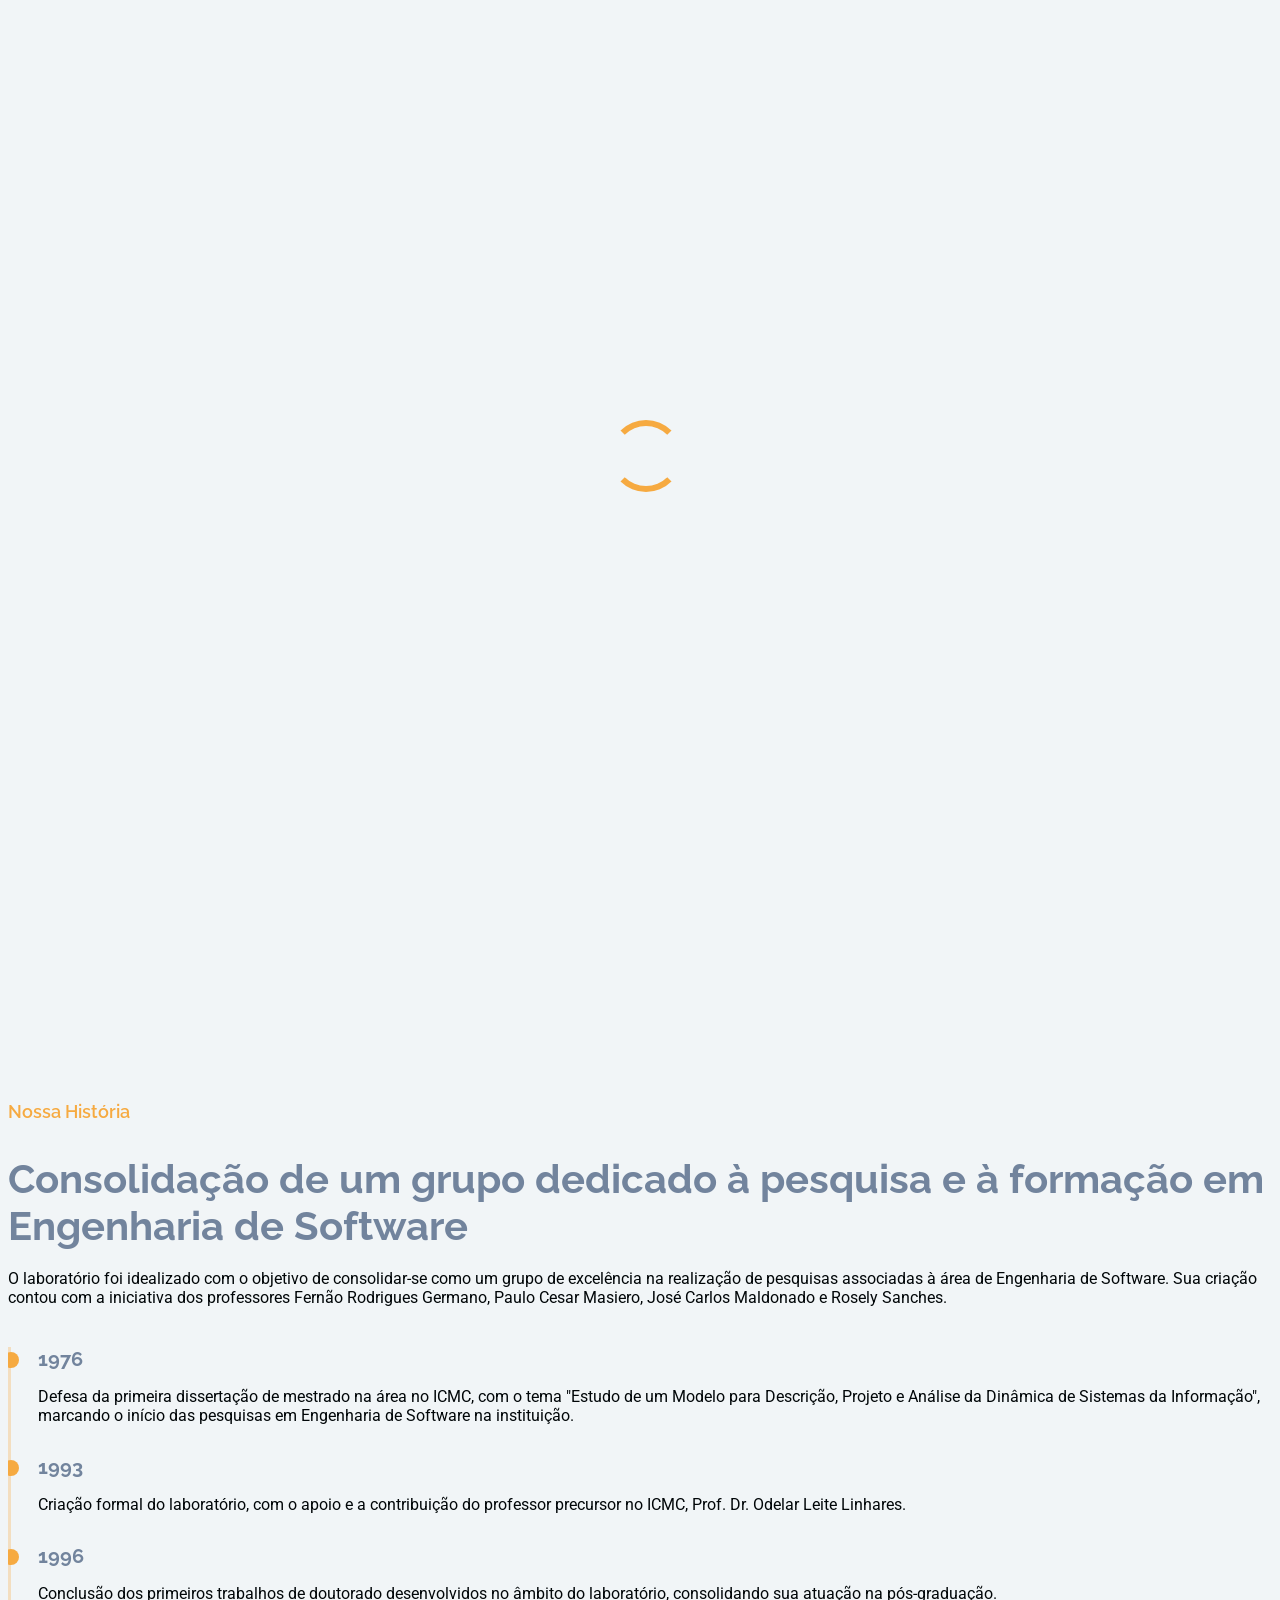
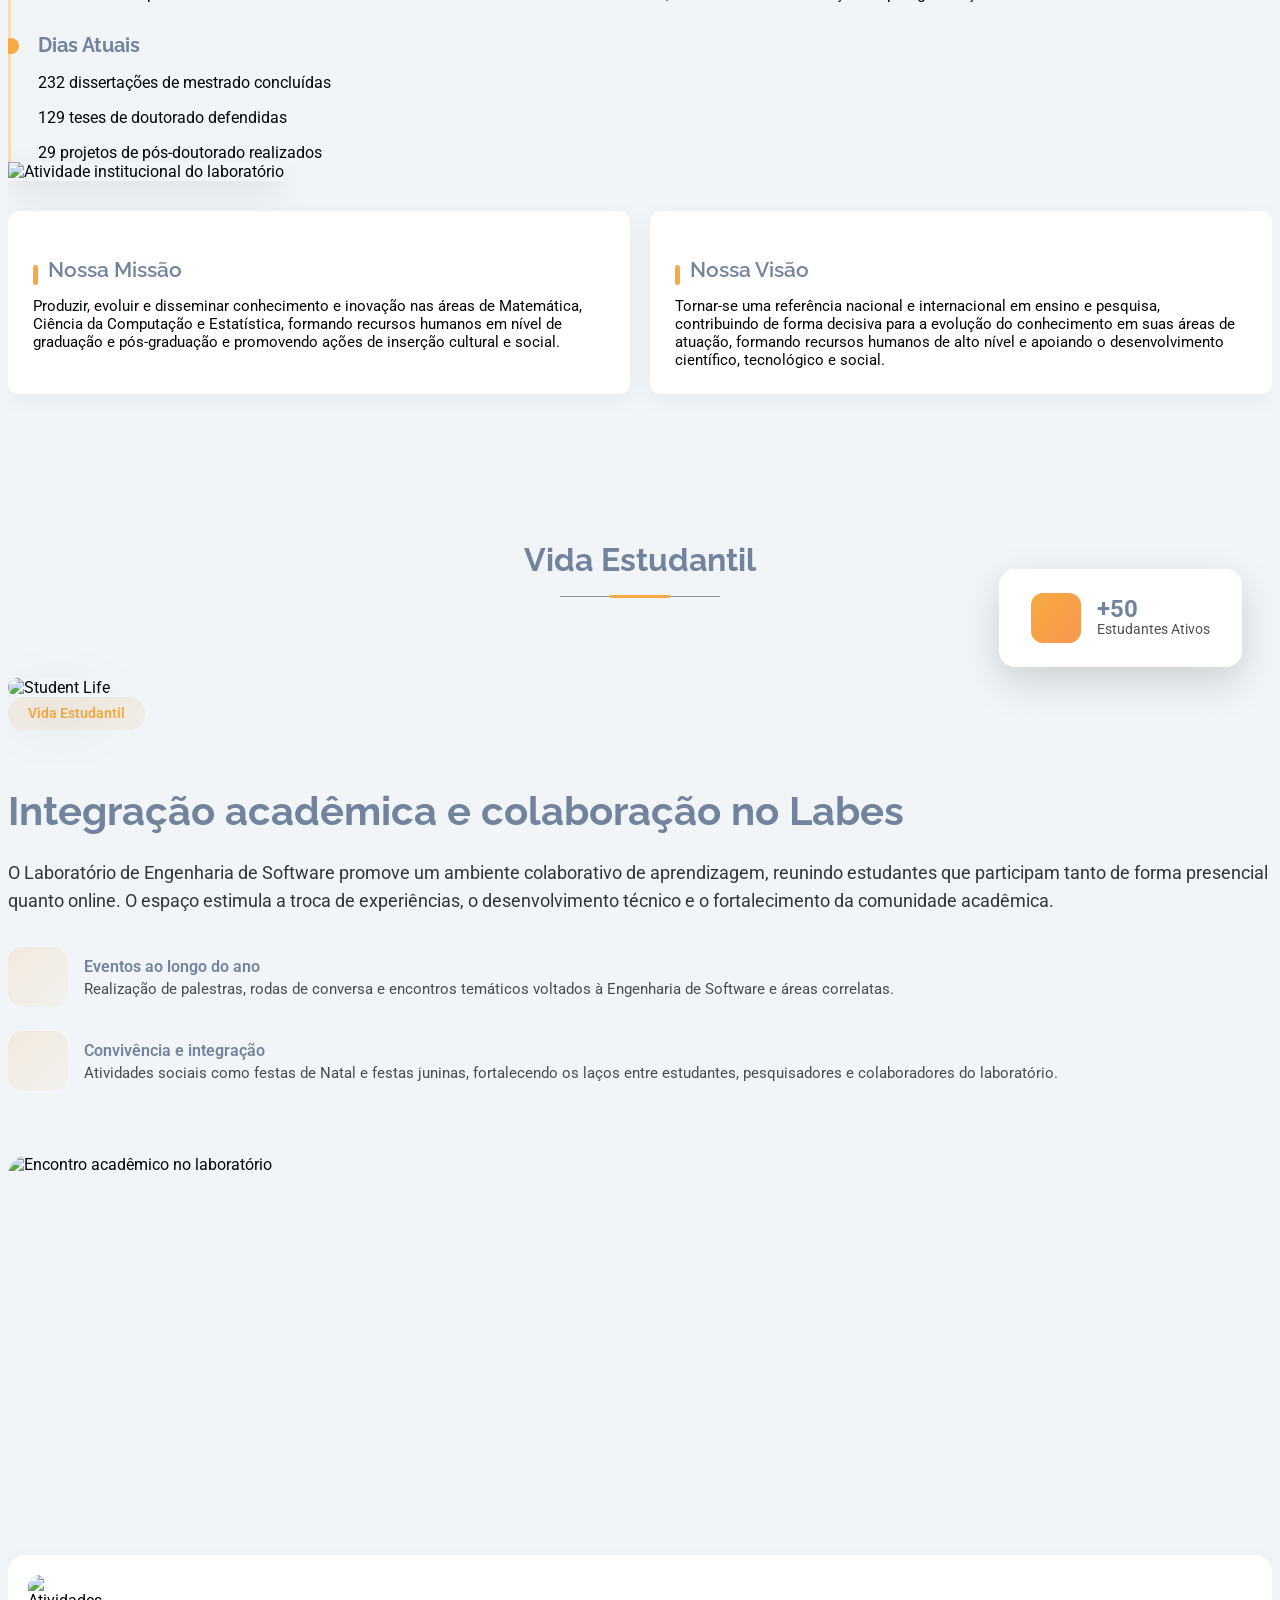
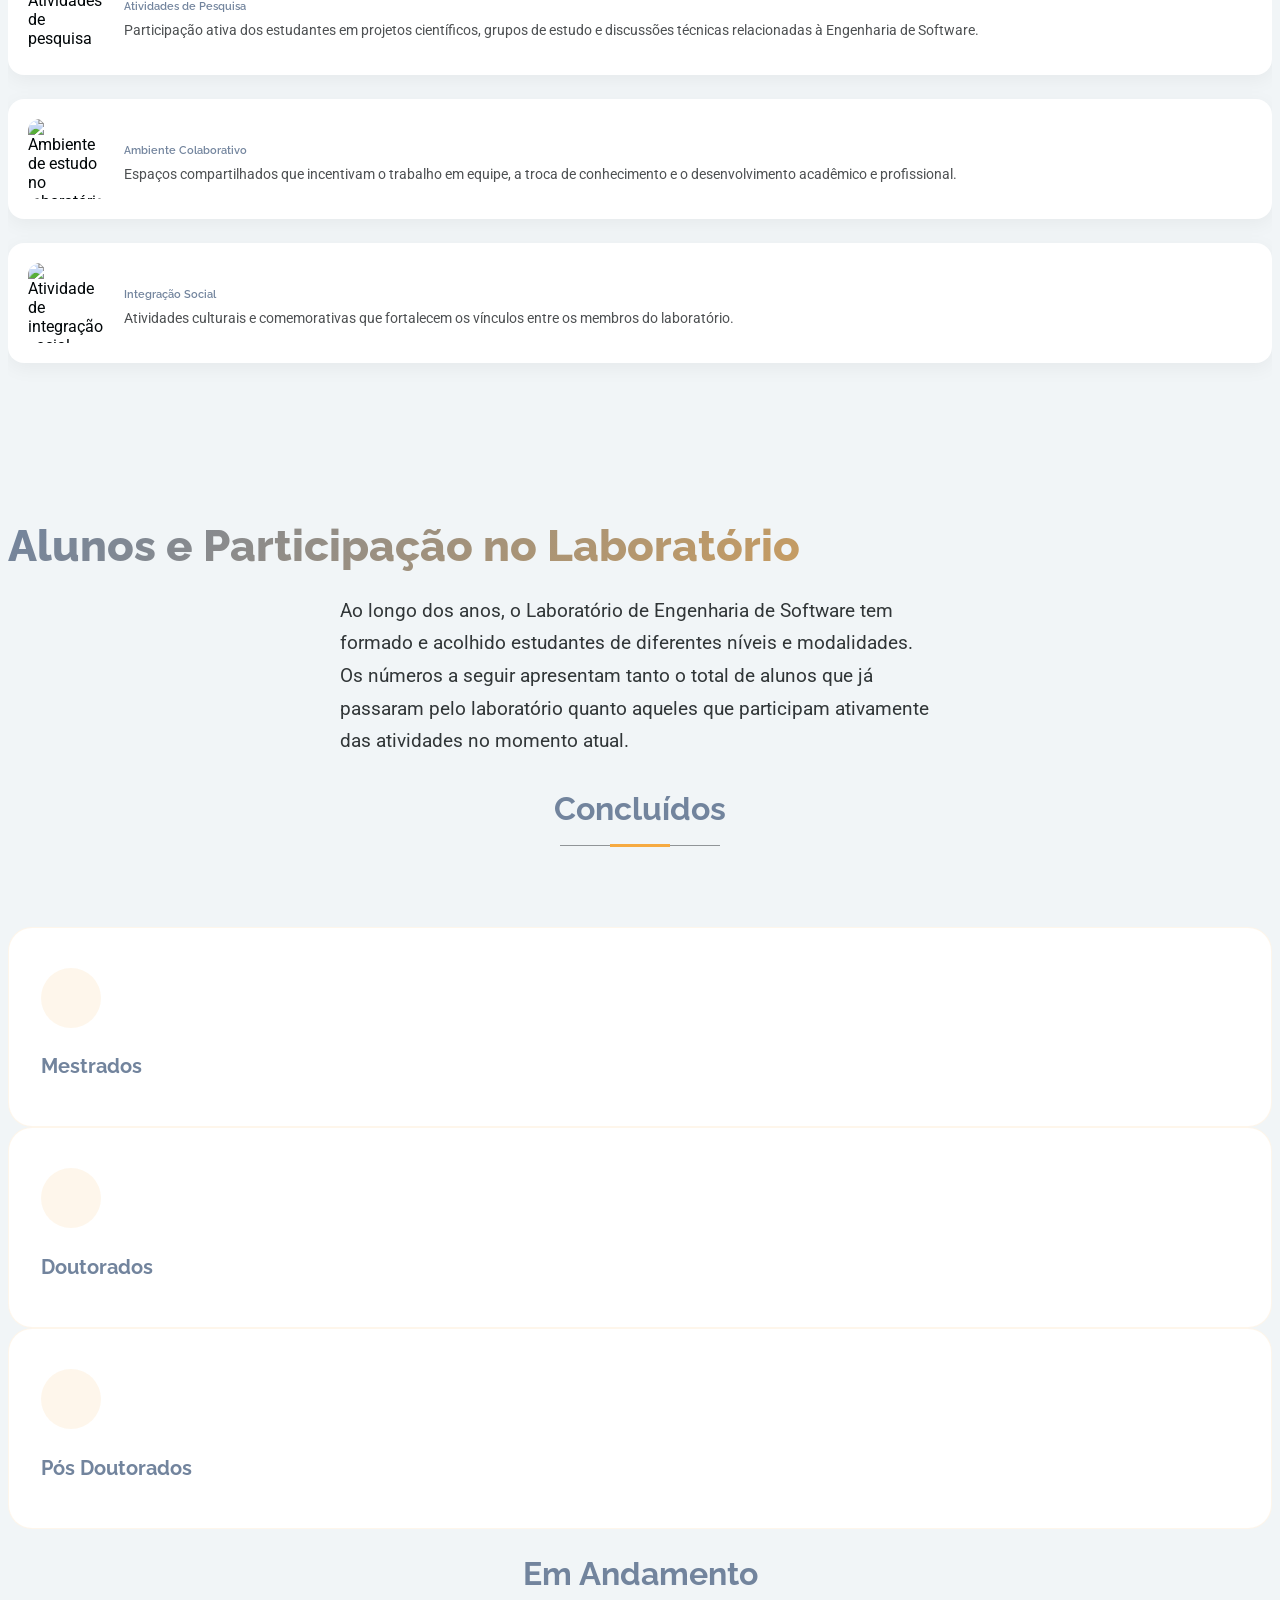
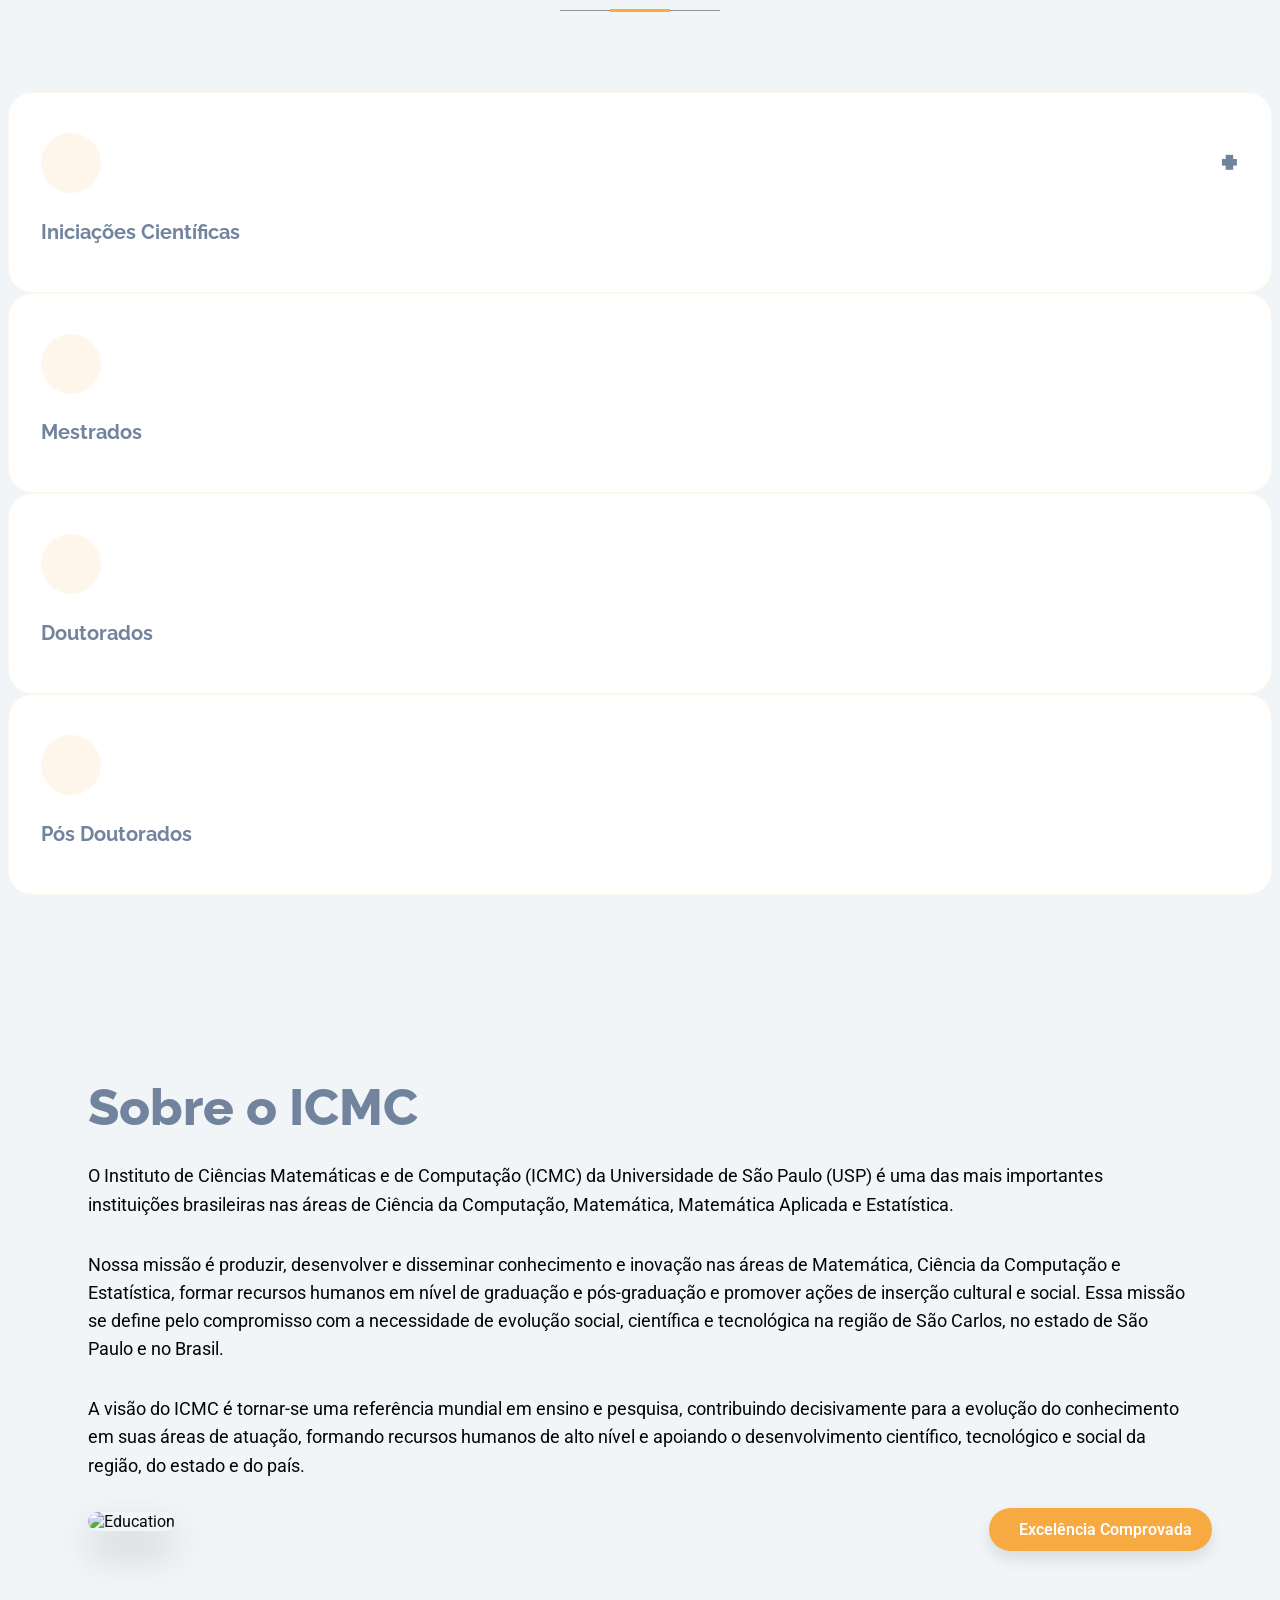
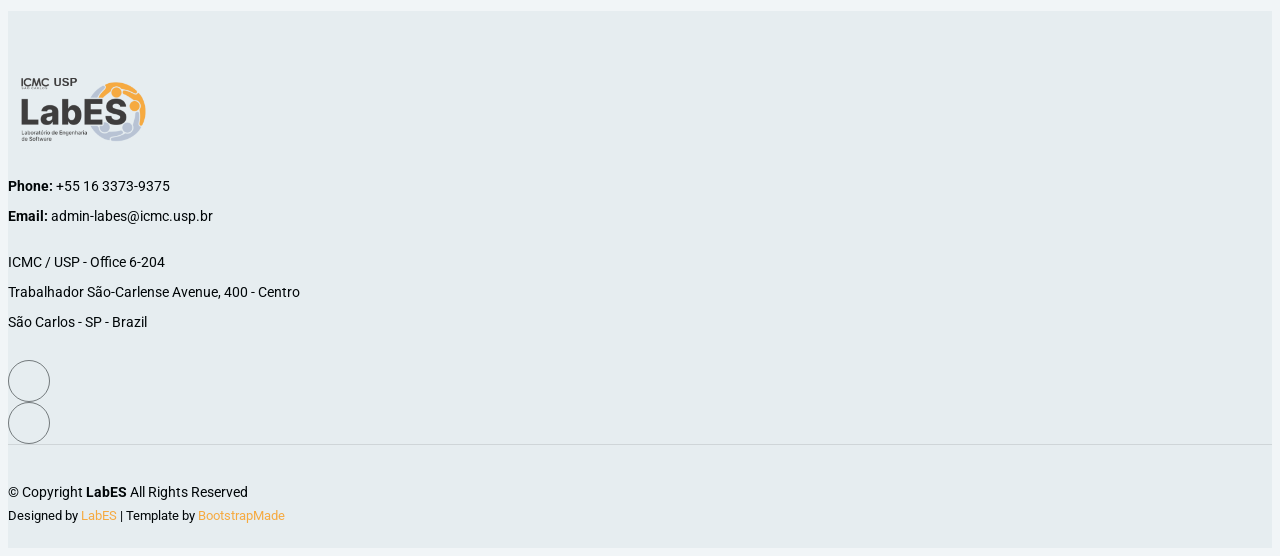
==== index.html @ da0cd04d "Migra arquitetura JSON-driven do labes-website para GitHub Pages - Substitui estrutura de templates " ====
<!DOCTYPE html>
<html lang="pt-BR">

<head>
  <meta charset="utf-8">
  <meta content="width=device-width, initial-scale=1.0" name="viewport">
  <title>LabES - Laboratório de Engenharia de Software</title>
  <meta name="description" content="Laboratório de Engenharia de Software do ICMC-USP. Pesquisa, formação e inovação em Engenharia de Software desde 1993.">
  <meta name="keywords" content="LabES, Engenharia de Software, ICMC, USP, pesquisa, pós-graduação, mestrado, doutorado">

  <!-- Favicons -->
  <link href="assets/img/favicon.png" rel="icon">
  <link href="assets/img/apple-touch-icon.png" rel="apple-touch-icon">

  <!-- Fonts -->
  <link href="https://fonts.googleapis.com" rel="preconnect">
  <link href="https://fonts.gstatic.com" rel="preconnect" crossorigin>
  <link href="https://fonts.googleapis.com/css2?family=Roboto:ital,wght@0,100;0,300;0,400;0,500;0,700;0,900;1,100;1,300;1,400;1,500;1,700;1,900&family=Poppins:ital,wght@0,100;0,200;0,300;0,400;0,500;0,600;0,700;0,800;0,900;1,100;1,200;1,300;1,400;1,500;1,600;1,700;1,800;1,900&family=Raleway:ital,wght@0,100;0,200;0,300;0,400;0,500;0,600;0,700;0,800;0,900;1,100;1,200;1,300;1,400;1,500;1,600;1,700;1,800;1,900&display=swap" rel="stylesheet">

  <!-- Vendor CSS Files -->
  <link href="assets/vendor/bootstrap/css/bootstrap.min.css" rel="stylesheet">
  <link href="assets/vendor/bootstrap-icons/bootstrap-icons.css" rel="stylesheet">
  <link href="assets/vendor/aos/aos.css" rel="stylesheet">
  <link href="assets/vendor/swiper/swiper-bundle.min.css" rel="stylesheet">
  <link href="assets/vendor/glightbox/css/glightbox.min.css" rel="stylesheet">

  <!-- Main CSS File -->
  <link href="assets/css/main.css" rel="stylesheet">
</head>

<body class="index-page">

  <header id="header" class="header d-flex align-items-center sticky-top">
    <div class="header-container container-fluid container-xl position-relative d-flex align-items-center justify-content-end">
    </div>
  </header>

  <main class="main">

    <!-- Hero Section -->
    <section id="hero-labes" class="stats section">
      <div class="container" data-aos="fade-up" data-aos-delay="100">
        <div id="hero-labes-content"></div>
      </div>
    </section>

    <!-- About / História Section -->
    <section id="about" class="about section">
      <div class="container" data-aos="fade-up" data-aos-delay="100">
        <div id="about-history-content"></div>
      </div>
    </section>

    <!-- Vida Estudantil Section -->
    <section id="students-life-block" class="students-life-block section">
      <div id="vida-estudantil-content"></div>
    </section>

    <!-- Stats (Números) Section -->
    <section id="stats" class="stats section">
      <div class="container" data-aos="fade-up" data-aos-delay="100">
        <div id="stats-numeros-content"></div>
      </div>
    </section>

    <!-- ICMC Section -->
    <section id="hero" class="hero section">
      <div class="hero-wrapper">
        <div id="icmc-hero-content"></div>
      </div>
    </section>

  </main>

  <footer id="footer" class="footer position-relative light-background"></footer>

  <!-- Scroll Top -->
  <a href="#" id="scroll-top" class="scroll-top d-flex align-items-center justify-content-center"><i class="bi bi-arrow-up-short"></i></a>

  <!-- Preloader -->
  <div id="preloader"></div>

  <!-- Vendor JS Files -->
  <script src="assets/vendor/bootstrap/js/bootstrap.bundle.min.js"></script>
  <script src="assets/vendor/php-email-form/validate.js"></script>
  <script src="assets/vendor/aos/aos.js"></script>
  <script src="assets/vendor/swiper/swiper-bundle.min.js"></script>
  <script src="assets/vendor/purecounter/purecounter_vanilla.js"></script>
  <script src="assets/vendor/imagesloaded/imagesloaded.pkgd.min.js"></script>
  <script src="assets/vendor/isotope-layout/isotope.pkgd.min.js"></script>
  <script src="assets/vendor/glightbox/js/glightbox.min.js"></script>

  <!-- Main JS File -->
  <script src="assets/js/nav.js"></script>
  <script src="assets/js/main.js"></script>
  <script src="assets/js/historia.js"></script>
  <script src="assets/js/stats.js"></script>

</body>

</html>
---- assets/css/main.css ----
/**
* Template Name: College
* Template URL: https://bootstrapmade.com/college-bootstrap-education-template/
* Updated: Jun 19 2025 with Bootstrap v5.3.6
* Author: BootstrapMade.com
* License: https://bootstrapmade.com/license/
*/

@charset "UTF-8";

/*--------------------------------------------------------------
# Font & Color Variables
# Help: https://bootstrapmade.com/color-system/
--------------------------------------------------------------*/
/* Fonts */
:root {
  --default-font: "Roboto",  system-ui, -apple-system, "Segoe UI", Roboto, "Helvetica Neue", Arial, "Noto Sans", "Liberation Sans", sans-serif, "Apple Color Emoji", "Segoe UI Emoji", "Segoe UI Symbol", "Noto Color Emoji";
  --heading-font: "Raleway",  sans-serif;
  --nav-font: "Poppins",  sans-serif;
}

/* Global Colors - The following color variables are used throughout the website. Updating them here will change the color scheme of the entire website */
:root { 
  --background-color: #f1f5f7; /* Background color for the entire website, including individual sections */
  --default-color: #010608; /* Default color used for the majority of the text content across the entire website */
  --heading-color: #72849d; /* Color for headings, subheadings and title throughout the website */
  --accent-color: #f6aa41; /* Accent color that represents your brand on the website. It's used for buttons, links, and other elements that need to stand out */
  --surface-color: #ffffff; /* The surface color is used as a background of boxed elements within sections, such as cards, icon boxes, or other elements that require a visual separation from the global background. */
  --contrast-color: #ffffff; /* Contrast color for text, ensuring readability against backgrounds of accent, heading, or default colors. */
}

/* Nav Menu Colors - The following color variables are used specifically for the navigation menu. They are separate from the global colors to allow for more customization options */
:root {
  --nav-color: #f6aa41;  /* The default color of the main navmenu links */
  --nav-hover-color: #72849d; /* Applied to main navmenu links when they are hovered over or active */
  --nav-mobile-background-color: #ffffff; /* Used as the background color for mobile navigation menu */
  --nav-dropdown-background-color: #ffffff; /* Used as the background color for dropdown items that appear when hovering over primary navigation items */
  --nav-dropdown-color: #010608; /* Used for navigation links of the dropdown items in the navigation menu. */
  --nav-dropdown-hover-color: #f6aa41; /* Similar to --nav-hover-color, this color is applied to dropdown navigation links when they are hovered over. */
}

/* Color Presets - These classes override global colors when applied to any section or element, providing reuse of the sam color scheme. */

.light-background {
  --background-color: #e6edf0;
  --surface-color: #ffffff;
}

.dark-background {
  --background-color: #060606;
  --default-color: #ffffff;
  --heading-color: #ffffff;
  --surface-color: #252525;
  --contrast-color: #ffffff;
}

/* Smooth scroll */
:root {
  scroll-behavior: smooth;
}

/*--------------------------------------------------------------
# General Styling & Shared Classes
--------------------------------------------------------------*/
body {
  color: var(--default-color);
  background-color: var(--background-color);
  font-family: var(--default-font);
}

a {
  color: var(--accent-color);
  text-decoration: none;
  transition: 0.3s;
}

a:hover {
  color: color-mix(in srgb, var(--accent-color), transparent 25%);
  text-decoration: none;
}

h1,
h2,
h3,
h4,
h5,
h6 {
  color: var(--heading-color);
  font-family: var(--heading-font);
}

/* PHP Email Form Messages
------------------------------*/
.php-email-form .error-message {
  display: none;
  background: #df1529;
  color: #ffffff;
  text-align: left;
  padding: 15px;
  margin-bottom: 24px;
  font-weight: 600;
}

.php-email-form .sent-message {
  display: none;
  color: #ffffff;
  background: #059652;
  text-align: center;
  padding: 15px;
  margin-bottom: 24px;
  font-weight: 600;
}

.php-email-form .loading {
  display: none;
  background: var(--surface-color);
  text-align: center;
  padding: 15px;
  margin-bottom: 24px;
}

.php-email-form .loading:before {
  content: "";
  display: inline-block;
  border-radius: 50%;
  width: 24px;
  height: 24px;
  margin: 0 10px -6px 0;
  border: 3px solid var(--accent-color);
  border-top-color: var(--surface-color);
  animation: php-email-form-loading 1s linear infinite;
}

@keyframes php-email-form-loading {
  0% {
    transform: rotate(0deg);
  }

  100% {
    transform: rotate(360deg);
  }
}

/*--------------------------------------------------------------
# Global Header
--------------------------------------------------------------*/
.header {
  --background-color: rgba(255, 255, 255, 0);
  --default-color: #ffffff;
  --heading-color: #ffffff;
  color: var(--default-color);
  background-color: var(--background-color);
  padding: 15px 0;
  transition: all 0.5s;
  z-index: 997;
}

.header .header-container {
  background: color-mix(in srgb, var(--default-color), transparent 97%);
  transition: all 0.5s;
  position: relative;
  padding-top: 10px;
  padding-bottom: 10px;
}

.header .logo {
  /* background: var(--accent-color); */
  position: absolute;
  inset: 0 auto 0 0;
  padding: 0 20px;
}

.header .logo img {
  max-height: 140px;
  margin-right: 8px;
  margin-top: 20px;
  margin-bottom: 10px;
}

.header .logo h1 {
  font-size: 26px;
  margin: 0;
  font-weight: 500;
  color: var(--contrast-color);
}

@media (max-width: 1200px) {
  .header .logo {
    order: 1;
  }

  .header .navmenu {
    order: 3;
  }
}

@media (max-width: 1199px) {
  .header {
    padding: 8px 0;
  }

  .header .header-container {
    min-height: 82px;
    padding-top: 6px;
    padding-bottom: 6px;
  }

  .header .logo {
    position: static;
    inset: auto;
    padding: 0;
  }

  .header .logo img {
    max-height: 82px;
    margin-top: 0;
    margin-right: 8px;
    margin-bottom: 0;
  }
}

@media (max-width: 800px) {
  .header .header-container {
    min-height: 68px;
    padding-top: 4px;
    padding-bottom: 4px;
  }

  .header .logo img {
    max-height: 72px;
  }
}

@media (max-width: 480px) {
  .header .header-container {
    min-height: 60px;
  }

  .header .logo img {
    max-height: 62px;
  }
}

@media (max-width: 360px) {
  .header .logo img {
    max-height: 54px;
  }
}

.scrolled .header {
  box-shadow: 0px 0 18px rgba(0, 0, 0, 0.1);
}

/* Global Header on Scroll
------------------------------*/
.scrolled .header {
  --background-color: #ffffff;
}

/*--------------------------------------------------------------
# Navigation Menu
--------------------------------------------------------------*/
/* Navmenu - Desktop */
@media (min-width: 1200px) {
  .navmenu {
    padding: 0;
  }

  .navmenu ul {
    margin: 0;
    padding: 0;
    display: flex;
    list-style: none;
    align-items: center;
  }

  .navmenu li {
    position: relative;
  }

  .navmenu a,
  .navmenu a:focus {
    color: var(--nav-color);
    padding: 18px 15px;
    font-size: 16px;
    font-family: var(--nav-font);
    font-weight: 400;
    display: flex;
    align-items: center;
    justify-content: space-between;
    white-space: nowrap;
    transition: 0.3s;
  }

  .navmenu a i,
  .navmenu a:focus i {
    font-size: 12px;
    line-height: 0;
    margin-left: 5px;
    transition: 0.3s;
  }

  .navmenu li:last-child a {
    padding-right: 0;
  }

  .navmenu li:hover>a,
  .navmenu .active,
  .navmenu .active:focus {
    color: var(--nav-hover-color);
  }

  .navmenu .dropdown ul {
    margin: 0;
    padding: 10px 0;
    background: var(--nav-dropdown-background-color);
    display: block;
    position: absolute;
    visibility: hidden;
    left: 14px;
    top: 130%;
    opacity: 0;
    transition: 0.3s;
    border-radius: 4px;
    z-index: 99;
    box-shadow: 0px 0px 30px rgba(0, 0, 0, 0.1);
  }

  .navmenu .dropdown ul li {
    min-width: 200px;
  }

  .navmenu .dropdown ul a {
    padding: 10px 20px;
    font-size: 15px;
    text-transform: none;
    color: var(--nav-dropdown-color);
  }

  .navmenu .dropdown ul a i {
    font-size: 12px;
  }

  .navmenu .dropdown ul a:hover,
  .navmenu .dropdown ul .active:hover,
  .navmenu .dropdown ul li:hover>a {
    color: var(--nav-dropdown-hover-color);
  }

  .navmenu .dropdown:hover>ul {
    opacity: 1;
    top: 100%;
    visibility: visible;
  }

  .navmenu .dropdown .dropdown ul {
    top: 0;
    left: -90%;
    visibility: hidden;
  }

  .navmenu .dropdown .dropdown:hover>ul {
    opacity: 1;
    top: 0;
    left: -100%;
    visibility: visible;
  }
}

/* Navmenu - Mobile */
@media (max-width: 1199px) {
  .mobile-nav-toggle {
    color: var(--nav-color);
    font-size: 28px;
    line-height: 0;
    margin-right: 10px;
    cursor: pointer;
    transition: color 0.3s;
  }

  .navmenu {
    padding: 0;
    z-index: 9997;
  }

  .navmenu ul {
    display: none;
    list-style: none;
    position: absolute;
    inset: 60px 20px 20px 20px;
    padding: 10px 0;
    margin: 0;
    border-radius: 6px;
    background-color: var(--nav-mobile-background-color);
    overflow-y: auto;
    transition: 0.3s;
    z-index: 9998;
    box-shadow: 0px 0px 30px rgba(0, 0, 0, 0.1);
  }

  .navmenu a,
  .navmenu a:focus {
    color: var(--nav-dropdown-color);
    padding: 10px 20px;
    font-family: var(--nav-font);
    font-size: 17px;
    font-weight: 500;
    display: flex;
    align-items: center;
    justify-content: space-between;
    white-space: nowrap;
    transition: 0.3s;
  }

  .navmenu a i,
  .navmenu a:focus i {
    font-size: 12px;
    line-height: 0;
    margin-left: 5px;
    width: 30px;
    height: 30px;
    display: flex;
    align-items: center;
    justify-content: center;
    border-radius: 50%;
    transition: 0.3s;
    background-color: color-mix(in srgb, var(--accent-color), transparent 90%);
  }

  .navmenu a i:hover,
  .navmenu a:focus i:hover {
    background-color: var(--accent-color);
    color: var(--contrast-color);
  }

  .navmenu a:hover,
  .navmenu .active,
  .navmenu .active:focus {
    color: var(--nav-dropdown-hover-color);
  }

  .navmenu .active i,
  .navmenu .active:focus i {
    background-color: var(--accent-color);
    color: var(--contrast-color);
    transform: rotate(180deg);
  }

  .navmenu .dropdown ul {
    position: static;
    display: none;
    z-index: 99;
    padding: 10px 0;
    margin: 10px 20px;
    background-color: var(--nav-dropdown-background-color);
    border: 1px solid color-mix(in srgb, var(--default-color), transparent 90%);
    box-shadow: none;
    transition: all 0.5s ease-in-out;
  }

  .navmenu .dropdown ul ul {
    background-color: rgba(33, 37, 41, 0.1);
  }

  .navmenu .dropdown>.dropdown-active {
    display: block;
    background-color: rgba(33, 37, 41, 0.03);
  }

  .mobile-nav-active {
    overflow: hidden;
  }

  .mobile-nav-active .mobile-nav-toggle {
    color: #fff;
    position: absolute;
    font-size: 32px;
    top: 15px;
    right: 15px;
    margin-right: 0;
    z-index: 9999;
  }

  .mobile-nav-active .navmenu {
    position: fixed;
    overflow: hidden;
    inset: 0;
    background: rgba(33, 37, 41, 0.8);
    transition: 0.3s;
  }

  .mobile-nav-active .navmenu>ul {
    display: block;
  }
}

/*--------------------------------------------------------------
# Global Footer
--------------------------------------------------------------*/
.footer {
  color: var(--default-color);
  background-color: var(--background-color);
  font-size: 14px;
  position: relative;
}

.footer .footer-top {
  padding-top: 50px;
}

.footer .footer-about .logo {
  line-height: 1;
  margin-bottom: 25px;
}

.footer .footer-about .logo img {
  max-height: 100px;
  margin-right: 6px;
}

.footer .footer-about .logo span {
  color: var(--heading-color);
  font-family: var(--heading-font);
  font-size: 26px;
  font-weight: 700;
  letter-spacing: 1px;
}

.footer .footer-about p {
  font-size: 14px;
  font-family: var(--heading-font);
}

.footer .social-links a {
  display: flex;
  align-items: center;
  justify-content: center;
  width: 40px;
  height: 40px;
  border-radius: 50%;
  border: 1px solid color-mix(in srgb, var(--default-color), transparent 50%);
  font-size: 16px;
  color: color-mix(in srgb, var(--default-color), transparent 20%);
  margin-right: 10px;
  transition: 0.3s;
}

.footer .social-links a:hover {
  color: var(--accent-color);
  border-color: var(--accent-color);
}

.footer h4 {
  font-size: 16px;
  font-weight: bold;
  position: relative;
  padding-bottom: 12px;
}

.footer .footer-links {
  margin-bottom: 30px;
}

.footer .footer-links ul {
  list-style: none;
  padding: 0;
  margin: 0;
}

.footer .footer-links ul i {
  padding-right: 2px;
  font-size: 12px;
  line-height: 0;
}

.footer .footer-links ul li {
  padding: 10px 0;
  display: flex;
  align-items: center;
}

.footer .footer-links ul li:first-child {
  padding-top: 0;
}

.footer .footer-links ul a {
  color: color-mix(in srgb, var(--default-color), transparent 30%);
  display: inline-block;
  line-height: 1;
}

.footer .footer-links ul a:hover {
  color: var(--accent-color);
}

.footer .footer-contact p {
  margin-bottom: 5px;
}

.footer .copyright {
  padding: 25px 0;
  border-top: 1px solid color-mix(in srgb, var(--default-color), transparent 90%);
}

.footer .copyright p {
  margin-bottom: 0;
}

.footer .credits {
  margin-top: 8px;
  font-size: 13px;
}

/*--------------------------------------------------------------
# Preloader
--------------------------------------------------------------*/
#preloader {
  position: fixed;
  inset: 0;
  z-index: 999999;
  overflow: hidden;
  background: var(--background-color);
  transition: all 0.6s ease-out;
}

#preloader:before {
  content: "";
  position: fixed;
  top: calc(50% - 30px);
  left: calc(50% - 30px);
  border: 6px solid #ffffff;
  border-color: var(--accent-color) transparent var(--accent-color) transparent;
  border-radius: 50%;
  width: 60px;
  height: 60px;
  animation: animate-preloader 1.5s linear infinite;
}

@keyframes animate-preloader {
  0% {
    transform: rotate(0deg);
  }

  100% {
    transform: rotate(360deg);
  }
}

/*--------------------------------------------------------------
# Scroll Top Button
--------------------------------------------------------------*/
.scroll-top {
  position: fixed;
  visibility: hidden;
  opacity: 0;
  right: 15px;
  bottom: 15px;
  z-index: 99999;
  background-color: var(--accent-color);
  width: 40px;
  height: 40px;
  border-radius: 4px;
  transition: all 0.4s;
}

.scroll-top i {
  font-size: 24px;
  color: var(--contrast-color);
  line-height: 0;
}

.scroll-top:hover {
  background-color: color-mix(in srgb, var(--accent-color), transparent 20%);
  color: var(--contrast-color);
}

.scroll-top.active {
  visibility: visible;
  opacity: 1;
}

/*--------------------------------------------------------------
# Disable aos animation delay on mobile devices
--------------------------------------------------------------*/
@media screen and (max-width: 768px) {
  [data-aos-delay] {
    transition-delay: 0 !important;
  }
}

/*--------------------------------------------------------------
# Global Page Titles & Breadcrumbs
--------------------------------------------------------------*/
.page-title {
  color: var(--default-color);
  background-color: var(--background-color);
  padding: 25px 0;
  position: relative;
}

.page-title h1 {
  font-size: 24px;
  font-weight: 700;
}

.page-title .breadcrumbs ol {
  display: flex;
  flex-wrap: wrap;
  list-style: none;
  padding: 0;
  margin: 0;
  font-size: 14px;
  font-weight: 400;
}

.page-title .breadcrumbs ol li+li {
  padding-left: 10px;
}

.page-title .breadcrumbs ol li+li::before {
  content: "/";
  display: inline-block;
  padding-right: 10px;
  color: color-mix(in srgb, var(--default-color), transparent 70%);
}

/*--------------------------------------------------------------
# Global Sections
--------------------------------------------------------------*/
section,
.section {
  color: var(--default-color);
  background-color: var(--background-color);
  padding: 60px 0;
  scroll-margin-top: 90px;
  overflow: clip;
}

@media (max-width: 1199px) {

  section,
  .section {
    scroll-margin-top: 66px;
  }
}

/*--------------------------------------------------------------
# Global Section Titles
--------------------------------------------------------------*/
.section-title {
  text-align: center;
  padding-bottom: 60px;
  position: relative;
}

.section-title h2 {
  font-size: 32px;
  font-weight: 700;
  margin-bottom: 20px;
  padding-bottom: 20px;
  position: relative;
}

.section-title h2:before {
  content: "";
  position: absolute;
  display: block;
  width: 160px;
  height: 1px;
  background: color-mix(in srgb, var(--default-color), transparent 60%);
  left: 0;
  right: 0;
  bottom: 1px;
  margin: auto;
}

.section-title h2::after {
  content: "";
  position: absolute;
  display: block;
  width: 60px;
  height: 3px;
  background: var(--accent-color);
  left: 0;
  right: 0;
  bottom: 0;
  margin: auto;
}

.section-title p {
  margin-bottom: 0;
}

/*--------------------------------------------------------------
# Hero Section
--------------------------------------------------------------*/
.hero {
  position: relative;
  overflow: hidden;
  padding: 0px;
}

.hero .hero-wrapper {
  padding: 80px;
}

@media (max-width: 992px) {
  .hero .hero-wrapper {
    padding: 100px 0 60px;
    text-align: center;
  }
}

.hero .hero-wrapper .hero-content h1 {
  font-size: 3.2rem;
  font-weight: 800;
  margin-bottom: 1.5rem;
  line-height: 1.2;
}

@media (max-width: 992px) {
  .hero .hero-wrapper .hero-content h1 {
    font-size: 2.5rem;
  }
}

@media (max-width: 576px) {
  .hero .hero-wrapper .hero-content h1 {
    font-size: 2rem;
  }
}

.hero .hero-wrapper .hero-content p {
  font-size: 1.1rem;
  margin-bottom: 2rem;
  line-height: 1.6;
}

.hero .hero-wrapper .hero-content .stats-row {
  display: flex;
  margin-bottom: 2rem;
}

@media (max-width: 992px) {
  .hero .hero-wrapper .hero-content .stats-row {
    justify-content: center;
    flex-wrap: wrap;
  }
}

.hero .hero-wrapper .hero-content .stats-row .stat-item {
  margin-right: 2.5rem;
}

@media (max-width: 992px) {
  .hero .hero-wrapper .hero-content .stats-row .stat-item {
    margin: 0 1.5rem 1rem;
  }
}

.hero .hero-wrapper .hero-content .stats-row .stat-item .stat-number {
  display: block;
  font-size: 2rem;
  font-weight: 700;
  color: var(--accent-color);
}

.hero .hero-wrapper .hero-content .stats-row .stat-item .stat-label {
  font-size: 0.85rem;
  font-weight: 500;
  text-transform: uppercase;
  letter-spacing: 0.5px;
}

.hero .hero-wrapper .hero-content .action-buttons {
  display: flex;
  gap: 15px;
}

@media (max-width: 992px) {
  .hero .hero-wrapper .hero-content .action-buttons {
    justify-content: center;
    flex-wrap: wrap;
  }
}

.hero .hero-wrapper .hero-content .action-buttons a {
  padding: 14px 28px;
  font-weight: 600;
  border-radius: 8px;
  font-size: 1rem;
  text-align: center;
  transition: all 0.3s ease;
}

@media (max-width: 576px) {
  .hero .hero-wrapper .hero-content .action-buttons a {
    width: 100%;
  }
}

.hero .hero-wrapper .hero-content .action-buttons .btn-primary {
  background: var(--accent-color);
  color: var(--contrast-color);
  box-shadow: 0 4px 15px rgba(0, 0, 0, 0.1);
}

.hero .hero-wrapper .hero-content .action-buttons .btn-primary:hover {
  background: color-mix(in srgb, var(--accent-color), transparent 15%);
  transform: translateY(-3px);
  box-shadow: 0 8px 25px rgba(0, 0, 0, 0.15);
}

.hero .hero-wrapper .hero-content .action-buttons .btn-secondary {
  background: var(--surface-color);
  color: var(--default-color);
  box-shadow: 0 8px 15px rgba(0, 0, 0, 0.05);
}

.hero .hero-wrapper .hero-content .action-buttons .btn-secondary:hover {
  color: var(--heading-color);
  transform: translateY(-3px);
  box-shadow: 0 8px 25px rgba(0, 0, 0, 0.15);
}

.hero .hero-wrapper .hero-media {
  position: relative;
}

@media (max-width: 992px) {
  .hero .hero-wrapper .hero-media {
    margin-top: 3rem;
    max-width: 80%;
    margin-left: auto;
    margin-right: auto;
  }
}

.hero .hero-wrapper .hero-media .main-image {
  border-radius: 20px;
  box-shadow: 0 20px 40px rgba(0, 0, 0, 0.2);
  transform: perspective(1000px) rotateY(-5deg);
  transition: all 0.5s ease;
}

.hero .hero-wrapper .hero-media .main-image:hover {
  transform: perspective(1000px) rotateY(0);
}

.hero .hero-wrapper .hero-media .image-overlay {
  position: absolute;
  bottom: -20px;
  right: -20px;
}

@media (max-width: 992px) {
  .hero .hero-wrapper .hero-media .image-overlay {
    right: 0;
  }
}

.hero .hero-wrapper .hero-media .image-overlay .badge-accredited {
  background: var(--accent-color);
  color: var(--contrast-color);
  padding: 12px 20px;
  border-radius: 50px;
  font-weight: 600;
  display: flex;
  align-items: center;
  gap: 10px;
  box-shadow: 0 8px 15px rgba(0, 0, 0, 0.1);
}

.hero .hero-wrapper .hero-media .image-overlay .badge-accredited i {
  font-size: 1.3rem;
}

.hero .feature-cards-wrapper {
  margin-top: -40px;
  padding-bottom: 40px;
  position: relative;
  z-index: 10;
}

.hero .feature-cards-wrapper .feature-card {
  background: var(--surface-color);
  border-radius: 15px;
  padding: 2rem;
  box-shadow: 0 10px 30px rgba(0, 0, 0, 0.06);
  display: flex;
  align-items: flex-start;
  gap: 1.5rem;
  height: 100%;
  transition: all 0.3s ease;
}

.hero .feature-cards-wrapper .feature-card:hover,
.hero .feature-cards-wrapper .feature-card.active {
  transform: translateY(-10px);
  box-shadow: 0 15px 40px rgba(0, 0, 0, 0.1);
}

.hero .feature-cards-wrapper .feature-card.active {
  background: var(--surface-color);
  border-left: 4px solid var(--accent-color);
}

.hero .feature-cards-wrapper .feature-card.active .feature-icon {
  background: var(--accent-color);
  color: var(--contrast-color);
}

.hero .feature-cards-wrapper .feature-card .feature-icon {
  width: 60px;
  height: 60px;
  background: color-mix(in srgb, var(--heading-color), transparent 90%);
  color: var(--heading-color);
  border-radius: 12px;
  display: flex;
  align-items: center;
  justify-content: center;
  font-size: 1.5rem;
  transition: all 0.3s ease;
}

.hero .feature-cards-wrapper .feature-card .feature-content {
  flex: 1;
}

.hero .feature-cards-wrapper .feature-card .feature-content h3 {
  font-size: 1.25rem;
  margin-bottom: 0.75rem;
  font-weight: 700;
}

.hero .feature-cards-wrapper .feature-card .feature-content p {
  font-size: 0.9rem;
  color: color-mix(in srgb, var(--default-color), transparent 20%);
  margin: 0;
}

.hero .upcoming-event {
  background: var(--heading-color);
  color: var(--contrast-color);
  padding: 0;
  margin: 30px 0 0;
}

.hero .upcoming-event .event-content {
  display: flex;
  align-items: center;
  flex-wrap: wrap;
  padding: 20px;
  position: relative;
  border-radius: 10px;
  overflow: hidden;
}

@media (max-width: 992px) {
  .hero .upcoming-event .event-content {
    flex-direction: column;
    text-align: center;
  }
}

.hero .upcoming-event .event-content>* {
  position: relative;
  z-index: 1;
}

.hero .upcoming-event .event-content .event-date {
  display: flex;
  flex-direction: column;
  background: var(--accent-color);
  color: var(--contrast-color);
  text-align: center;
  padding: 15px;
  border-radius: 8px;
  margin-right: 30px;
  min-width: 100px;
}

@media (max-width: 992px) {
  .hero .upcoming-event .event-content .event-date {
    margin: 0 auto 20px;
  }
}

.hero .upcoming-event .event-content .event-date .day {
  font-size: 2.5rem;
  font-weight: 800;
  line-height: 1;
}

.hero .upcoming-event .event-content .event-date .month {
  font-size: 1rem;
  font-weight: 600;
  text-transform: uppercase;
}

.hero .upcoming-event .event-content .event-info {
  flex: 1;
  margin-right: 30px;
}

@media (max-width: 992px) {
  .hero .upcoming-event .event-content .event-info {
    margin-right: 0;
    margin-bottom: 20px;
  }
}

.hero .upcoming-event .event-content .event-info h3 {
  font-size: 1.6rem;
  color: var(--contrast-color);
  margin-bottom: 10px;
  font-weight: 700;
}

@media (max-width: 576px) {
  .hero .upcoming-event .event-content .event-info h3 {
    font-size: 1.3rem;
  }
}

.hero .upcoming-event .event-content .event-info p {
  font-size: 1rem;
  margin: 0;
}

.hero .upcoming-event .event-content .event-action {
  display: flex;
  flex-direction: column;
  align-items: center;
}

.hero .upcoming-event .event-content .event-action .btn-event {
  background: var(--accent-color);
  color: var(--contrast-color);
  padding: 12px 30px;
  border-radius: 8px;
  font-weight: 600;
  display: inline-block;
  text-transform: uppercase;
  letter-spacing: 1px;
  margin-bottom: 10px;
  transition: all 0.3s ease;
}

.hero .upcoming-event .event-content .event-action .btn-event:hover {
  background: color-mix(in srgb, var(--accent-color), transparent 15%);
  transform: translateY(-3px);
  box-shadow: 0 10px 20px rgba(0, 0, 0, 0.15);
}

.hero .upcoming-event .event-content .event-action .countdown {
  font-size: 0.9rem;
  opacity: 0.8;
}

/*--------------------------------------------------------------
# About Section
--------------------------------------------------------------*/
.about .about-content h2 {
  font-size: 2.5rem;
  margin-bottom: 20px;
  font-weight: 700;
}

.about .about-content h3 {
  color: var(--accent-color);
  font-weight: 600;
  margin-bottom: 10px;
  font-size: 1.1rem;
}

.about .about-content p {
  margin-bottom: 30px;
}

.about .about-content .timeline {
  position: relative;
  margin-top: 40px;
  padding-left: 30px;
}

.about .about-content .timeline:before {
  content: "";
  position: absolute;
  left: 0;
  top: 0;
  height: 100%;
  width: 3px;
  background-color: color-mix(in srgb, var(--accent-color), transparent 70%);
}

.about .about-content .timeline .timeline-item {
  position: relative;
  margin-bottom: 30px;
}

.about .about-content .timeline .timeline-item:last-child {
  margin-bottom: 0;
}

.about .about-content .timeline .timeline-item .timeline-dot {
  position: absolute;
  left: -35px;
  top: 5px;
  width: 16px;
  height: 16px;
  border-radius: 50%;
  background-color: var(--accent-color);
}

.about .about-content .timeline .timeline-item .timeline-content h4 {
  font-weight: 700;
  font-size: 1.25rem;
  margin-bottom: 10px;
  color: var(--heading-color);
}

.about .about-content .timeline .timeline-item .timeline-content p {
  margin-bottom: 0;
}

.about .about-image {
  position: relative;
}

.about .about-image img {
  width: 100%;
  box-shadow: 0 10px 30px rgba(0, 0, 0, 0.1);
}

.about .about-image .mission-vision {
  margin-top: 30px;
  display: grid;
  grid-template-columns: 1fr 1fr;
  gap: 20px;
}

@media (max-width: 768px) {
  .about .about-image .mission-vision {
    grid-template-columns: 1fr;
  }
}

.about .about-image .mission-vision .mission,
.about .about-image .mission-vision .vision {
  background-color: var(--surface-color);
  padding: 25px;
  border-radius: 10px;
  box-shadow: 0 5px 25px rgba(0, 0, 0, 0.05);
}

.about .about-image .mission-vision .mission h3,
.about .about-image .mission-vision .vision h3 {
  font-size: 1.3rem;
  margin-bottom: 15px;
  font-weight: 600;
  position: relative;
  padding-left: 15px;
}

.about .about-image .mission-vision .mission h3:before,
.about .about-image .mission-vision .vision h3:before {
  content: "";
  position: absolute;
  left: 0;
  top: 8px;
  width: 5px;
  height: 20px;
  background-color: var(--accent-color);
  border-radius: 3px;
}

.about .about-image .mission-vision .mission p,
.about .about-image .mission-vision .vision p {
  margin-bottom: 0;
  font-size: 0.95rem;
}

.about .core-values {
  margin-top: 30px;
}

.about .core-values h3 {
  font-size: 1.8rem;
  font-weight: 700;
}

.about .core-values .value-card {
  background-color: var(--surface-color);
  padding: 30px 20px;
  border-radius: 10px;
  text-align: center;
  height: 100%;
  transition: all 0.3s ease;
  box-shadow: 0 5px 15px rgba(0, 0, 0, 0.05);
}

.about .core-values .value-card:hover {
  transform: translateY(-5px);
  box-shadow: 0 10px 25px rgba(0, 0, 0, 0.1);
}

.about .core-values .value-card .value-icon {
  display: inline-flex;
  align-items: center;
  justify-content: center;
  width: 70px;
  height: 70px;
  border-radius: 50%;
  background-color: color-mix(in srgb, var(--accent-color), transparent 90%);
  margin-bottom: 20px;
}

.about .core-values .value-card .value-icon i {
  font-size: 32px;
  color: var(--accent-color);
}

.about .core-values .value-card h4 {
  font-size: 1.2rem;
  margin-bottom: 15px;
  font-weight: 600;
}

.about .core-values .value-card p {
  font-size: 0.95rem;
  margin-bottom: 0;
}

/*--------------------------------------------------------------
# Featured Programs Section
--------------------------------------------------------------*/
.featured-programs .program-banner {
  background-color: var(--surface-color);
  border-radius: 20px;
  overflow: hidden;
  box-shadow: 0 8px 30px 0 color-mix(in srgb, var(--heading-color), transparent 90%);
  transition: transform 0.4s ease, box-shadow 0.4s ease;
}

.featured-programs .program-banner:hover {
  transform: translateY(-5px);
  box-shadow: 0 15px 40px 0 color-mix(in srgb, var(--heading-color), transparent 85%);
}

.featured-programs .banner-image {
  position: relative;
  height: 280px;
  overflow: hidden;
}

.featured-programs .banner-image img {
  width: 100%;
  height: 100%;
  object-fit: cover;
  transition: transform 0.6s ease;
}

.featured-programs .banner-image:hover img {
  transform: scale(1.05);
}

.featured-programs .banner-badge {
  position: absolute;
  top: 20px;
  right: 20px;
  background: linear-gradient(135deg, var(--accent-color), color-mix(in srgb, var(--accent-color), #000 20%));
  color: var(--contrast-color);
  padding: 8px 16px;
  border-radius: 25px;
  font-size: 0.8rem;
  font-weight: 600;
  box-shadow: 0 4px 15px 0 color-mix(in srgb, var(--accent-color), transparent 60%);
}

.featured-programs .banner-info {
  padding: 35px 30px;
}

.featured-programs .banner-info .program-header {
  margin-bottom: 20px;
}

.featured-programs .banner-info .program-header h3 {
  font-size: 1.8rem;
  font-weight: 700;
  margin-bottom: 15px;
  color: var(--heading-color);
}

.featured-programs .banner-info .program-header .program-stats {
  display: flex;
  gap: 25px;
}

.featured-programs .banner-info .program-header .program-stats span {
  font-size: 0.9rem;
  color: color-mix(in srgb, var(--default-color), transparent 30%);
  display: flex;
  align-items: center;
}

.featured-programs .banner-info .program-header .program-stats span i {
  margin-right: 8px;
  color: var(--accent-color);
  font-size: 1rem;
}

.featured-programs .banner-info p {
  color: color-mix(in srgb, var(--default-color), transparent 25%);
  margin-bottom: 25px;
  line-height: 1.7;
}

.featured-programs .banner-info .program-details {
  display: flex;
  gap: 30px;
  margin-bottom: 30px;
}

.featured-programs .banner-info .program-details .detail-item {
  display: flex;
  align-items: center;
}

.featured-programs .banner-info .program-details .detail-item i {
  color: var(--accent-color);
  margin-right: 10px;
  font-size: 1.1rem;
}

.featured-programs .banner-info .program-details .detail-item span {
  color: color-mix(in srgb, var(--heading-color), transparent 20%);
  font-weight: 600;
}

.featured-programs .banner-info .discover-btn {
  display: inline-block;
  background: linear-gradient(135deg, var(--accent-color), color-mix(in srgb, var(--accent-color), #000 15%));
  color: var(--contrast-color);
  padding: 12px 28px;
  border-radius: 30px;
  font-weight: 600;
  transition: all 0.3s ease;
  box-shadow: 0 4px 15px 0 color-mix(in srgb, var(--accent-color), transparent 70%);
}

.featured-programs .banner-info .discover-btn:hover {
  transform: translateY(-2px);
  box-shadow: 0 6px 20px 0 color-mix(in srgb, var(--accent-color), transparent 60%);
  color: var(--contrast-color);
}

.featured-programs .programs-grid {
  height: 100%;
  display: flex;
  align-items: center;
}

.featured-programs .program-item {
  display: flex;
  align-items: center;
  background-color: var(--surface-color);
  padding: 20px;
  border-radius: 15px;
  transition: all 0.3s ease;
  border: 1px solid color-mix(in srgb, var(--heading-color), transparent 90%);
  cursor: pointer;
}

.featured-programs .program-item:hover {
  background-color: color-mix(in srgb, var(--accent-color), transparent 95%);
  border-color: color-mix(in srgb, var(--accent-color), transparent 80%);
  transform: translateX(10px);
}

.featured-programs .program-item:hover .item-arrow i {
  transform: translateX(5px);
  color: var(--accent-color);
}

.featured-programs .program-item .item-icon {
  width: 70px;
  height: 70px;
  border-radius: 12px;
  overflow: hidden;
  margin-right: 20px;
  flex-shrink: 0;
}

.featured-programs .program-item .item-icon img {
  width: 100%;
  height: 100%;
  object-fit: cover;
}

.featured-programs .program-item .item-content {
  flex: 1;
}

.featured-programs .program-item .item-content h4 {
  font-size: 1.1rem;
  font-weight: 600;
  margin-bottom: 8px;
  color: var(--heading-color);
}

.featured-programs .program-item .item-content p {
  color: color-mix(in srgb, var(--default-color), transparent 30%);
  font-size: 0.9rem;
  margin-bottom: 10px;
  line-height: 1.5;
}

.featured-programs .program-item .item-content .meta-info {
  display: flex;
  gap: 15px;
}

.featured-programs .program-item .item-content .meta-info span {
  font-size: 0.8rem;
  color: color-mix(in srgb, var(--accent-color), transparent 20%);
  font-weight: 500;
}

.featured-programs .program-item .item-arrow {
  margin-left: 15px;
}

.featured-programs .program-item .item-arrow i {
  font-size: 1.2rem;
  color: color-mix(in srgb, var(--default-color), transparent 50%);
  transition: all 0.3s ease;
}

@media (max-width: 992px) {
  .featured-programs .row {
    flex-direction: column-reverse;
  }

  .featured-programs .banner-info {
    padding: 25px 20px;
  }

  .featured-programs .banner-info .program-header h3 {
    font-size: 1.5rem;
  }

  .featured-programs .banner-info .program-stats {
    flex-direction: column;
    gap: 10px;
  }

  .featured-programs .banner-info .program-details {
    flex-direction: column;
    gap: 15px;
  }

  .featured-programs .program-item {
    padding: 15px;
  }

  .featured-programs .program-item .item-icon {
    width: 60px;
    height: 60px;
    margin-right: 15px;
  }

  .featured-programs .program-item .item-content h4 {
    font-size: 1rem;
  }
}

@media (max-width: 576px) {
  .featured-programs .banner-image {
    height: 220px;
  }

  .featured-programs .program-item {
    flex-direction: column;
    text-align: center;
  }

  .featured-programs .program-item .item-icon {
    margin-right: 0;
    margin-bottom: 15px;
  }

  .featured-programs .program-item .item-arrow {
    margin-left: 0;
    margin-top: 10px;
  }
}

/*--------------------------------------------------------------
# Students Life Block Section
--------------------------------------------------------------*/
.students-life-block .hero-image-wrapper {
  position: relative;
}

.students-life-block .hero-image-wrapper .main-image {
  border-radius: 20px;
  box-shadow: 0 20px 60px rgba(0, 0, 0, 0.1);
}

.students-life-block .hero-image-wrapper .floating-card {
  position: absolute;
  bottom: 30px;
  right: 30px;
  background: var(--surface-color);
  padding: 1.5rem 2rem;
  border-radius: 16px;
  box-shadow: 0 15px 40px rgba(0, 0, 0, 0.15);
  display: flex;
  align-items: center;
  gap: 1rem;
}

.students-life-block .hero-image-wrapper .floating-card .card-icon {
  width: 50px;
  height: 50px;
  background: linear-gradient(135deg, var(--accent-color), color-mix(in srgb, var(--accent-color), #ff6b6b 30%));
  border-radius: 12px;
  display: flex;
  align-items: center;
  justify-content: center;
}

.students-life-block .hero-image-wrapper .floating-card .card-icon i {
  color: var(--contrast-color);
  font-size: 1.5rem;
}

.students-life-block .hero-image-wrapper .floating-card .card-content {
  display: flex;
  flex-direction: column;
}

.students-life-block .hero-image-wrapper .floating-card .card-content .card-number {
  font-size: 1.5rem;
  font-weight: 700;
  color: var(--heading-color);
  line-height: 1;
}

.students-life-block .hero-image-wrapper .floating-card .card-content .card-label {
  font-size: 0.9rem;
  color: color-mix(in srgb, var(--default-color), transparent 30%);
}

.students-life-block .content-wrapper .section-badge {
  display: inline-block;
  background: color-mix(in srgb, var(--accent-color), transparent 90%);
  color: var(--accent-color);
  padding: 8px 20px;
  border-radius: 25px;
  font-size: 0.9rem;
  font-weight: 600;
  margin-bottom: 1.5rem;
}

.students-life-block .content-wrapper h2 {
  font-size: 2.5rem;
  font-weight: 700;
  line-height: 1.2;
  margin-bottom: 1.5rem;
}

@media (max-width: 768px) {
  .students-life-block .content-wrapper h2 {
    font-size: 2rem;
  }
}

.students-life-block .content-wrapper .lead-text {
  font-size: 1.1rem;
  color: color-mix(in srgb, var(--default-color), transparent 20%);
  margin-bottom: 2rem;
  line-height: 1.6;
}

.students-life-block .info-grid {
  margin-bottom: 2.5rem;
}

.students-life-block .info-grid .info-item {
  display: flex;
  align-items: center;
  gap: 1rem;
  margin-bottom: 1.5rem;
}

.students-life-block .info-grid .info-item .info-icon {
  width: 60px;
  height: 60px;
  background: linear-gradient(135deg, color-mix(in srgb, var(--accent-color), transparent 85%), color-mix(in srgb, var(--accent-color), transparent 95%));
  border-radius: 15px;
  display: flex;
  align-items: center;
  justify-content: center;
  flex-shrink: 0;
}

.students-life-block .info-grid .info-item .info-icon i {
  font-size: 1.5rem;
  color: var(--accent-color);
}

.students-life-block .info-grid .info-item .info-text {
  display: flex;
  flex-direction: column;
  gap: 0.25rem;
}

.students-life-block .info-grid .info-item .info-text strong {
  font-weight: 600;
  color: var(--heading-color);
}

.students-life-block .info-grid .info-item .info-text span {
  font-size: 0.95rem;
  color: color-mix(in srgb, var(--default-color), transparent 30%);
}

.students-life-block .cta-section {
  display: flex;
  align-items: center;
  gap: 2rem;
}

.students-life-block .cta-section .btn-primary {
  background: var(--accent-color);
  color: var(--contrast-color);
  padding: 14px 30px;
  border-radius: 50px;
  font-weight: 600;
  text-decoration: none;
  transition: all 0.3s ease;
  border: 2px solid var(--accent-color);
}

.students-life-block .cta-section .btn-primary:hover {
  background: transparent;
  color: var(--accent-color);
  transform: translateY(-2px);
}

.students-life-block .cta-section .btn-link {
  display: flex;
  align-items: center;
  gap: 0.75rem;
  color: var(--heading-color);
  text-decoration: none;
  font-weight: 600;
  transition: all 0.3s ease;
}

.students-life-block .cta-section .btn-link i {
  font-size: 2rem;
  color: var(--accent-color);
}

.students-life-block .cta-section .btn-link:hover {
  color: var(--accent-color);
  transform: translateX(5px);
}

@media (max-width: 576px) {
  .students-life-block .cta-section {
    flex-direction: column;
    align-items: flex-start;
    gap: 1.5rem;
  }
}

.students-life-block .activities-showcase {
  margin-top: 4rem;
}

.students-life-block .activities-showcase .featured-activity {
  height: 100%;
  border-radius: 20px;
  overflow: hidden;
  position: relative;
}

.students-life-block .activities-showcase .featured-activity .activity-media {
  position: relative;
  height: 400px;
  overflow: hidden;
}

.students-life-block .activities-showcase .featured-activity .activity-media img {
  width: 100%;
  height: 100%;
  object-fit: cover;
  transition: transform 0.5s ease;
}

.students-life-block .activities-showcase .featured-activity .activity-media:hover img {
  transform: scale(1.1);
}

.students-life-block .activities-showcase .featured-activity .activity-media:hover .activity-overlay {
  opacity: 1;
}

.students-life-block .activities-showcase .featured-activity .activity-overlay {
  position: absolute;
  top: 0;
  left: 0;
  right: 0;
  bottom: 0;
  background: linear-gradient(135deg, rgba(0, 0, 0, 0.7), rgba(0, 0, 0, 0.4));
  display: flex;
  align-items: flex-end;
  padding: 2rem;
  opacity: 0;
  transition: opacity 0.3s ease;
}

.students-life-block .activities-showcase .featured-activity .activity-overlay .overlay-content {
  color: var(--contrast-color);
}

.students-life-block .activities-showcase .featured-activity .activity-overlay .overlay-content h4 {
  color: var(--contrast-color);
  font-size: 1.5rem;
  margin-bottom: 0.75rem;
}

.students-life-block .activities-showcase .featured-activity .activity-overlay .overlay-content p {
  margin-bottom: 1rem;
  opacity: 0.9;
}

.students-life-block .activities-showcase .featured-activity .activity-overlay .overlay-content .overlay-btn {
  width: 50px;
  height: 50px;
  background: var(--accent-color);
  border-radius: 50%;
  display: flex;
  align-items: center;
  justify-content: center;
  color: var(--contrast-color);
  text-decoration: none;
  transition: transform 0.3s ease;
}

.students-life-block .activities-showcase .featured-activity .activity-overlay .overlay-content .overlay-btn:hover {
  transform: scale(1.1);
}

.students-life-block .activities-showcase .featured-activity .activity-overlay .overlay-content .overlay-btn i {
  font-size: 1.25rem;
}

.students-life-block .activities-showcase .activities-list {
  height: 100%;
  display: flex;
  flex-direction: column;
  gap: 1.5rem;
}

.students-life-block .activities-showcase .activities-list .activity-item {
  display: flex;
  gap: 1rem;
  background: var(--surface-color);
  padding: 1.25rem;
  border-radius: 16px;
  box-shadow: 0 5px 20px rgba(0, 0, 0, 0.05);
  transition: all 0.3s ease;
}

.students-life-block .activities-showcase .activities-list .activity-item:hover {
  transform: translateY(-3px);
  box-shadow: 0 10px 30px rgba(0, 0, 0, 0.1);
}

.students-life-block .activities-showcase .activities-list .activity-item .activity-thumb {
  width: 80px;
  height: 80px;
  border-radius: 12px;
  overflow: hidden;
  flex-shrink: 0;
}

.students-life-block .activities-showcase .activities-list .activity-item .activity-thumb img {
  width: 100%;
  height: 100%;
  object-fit: cover;
}

.students-life-block .activities-showcase .activities-list .activity-item .activity-info h6 {
  font-weight: 600;
  margin-bottom: 0.5rem;
  color: var(--heading-color);
}

.students-life-block .activities-showcase .activities-list .activity-item .activity-info p {
  font-size: 0.9rem;
  color: color-mix(in srgb, var(--default-color), transparent 30%);
  margin: 0;
  line-height: 1.4;
}

@media (max-width: 991.98px) {
  .students-life-block .hero-image-wrapper .floating-card {
    bottom: 20px;
    right: 20px;
    padding: 1rem 1.5rem;
  }

  .students-life-block .content-wrapper {
    margin-top: 2rem;
  }

  .students-life-block .activities-showcase {
    margin-top: 3rem;
  }

  .students-life-block .activities-showcase .featured-activity .activity-media {
    height: 300px;
  }

  .students-life-block .activities-showcase .activities-list {
    margin-top: 2rem;
  }
}

@media (max-width: 576px) {
  .students-life-block .hero-image-wrapper .floating-card {
    position: static;
    margin-top: 1rem;
  }

  .students-life-block .activities-list .activity-item {
    flex-direction: column;
    text-align: center;
  }

  .students-life-block .activities-list .activity-item .activity-thumb {
    width: 100%;
    height: 150px;
    align-self: center;
  }
}

/*--------------------------------------------------------------
# Testimonials Section
--------------------------------------------------------------*/
.testimonials {
  position: relative;
  overflow: hidden;
  /* Swiper Navigation */
  /* Swiper Pagination */
  /* Responsive Styles */
}

.testimonials .testimonial-slider {
  position: relative;
  padding-bottom: 50px;
}

.testimonials .testimonial-slider .swiper-wrapper {
  height: auto !important;
}

.testimonials .testimonial-item {
  background: linear-gradient(135deg, var(--surface-color) 0%, color-mix(in srgb, var(--surface-color), var(--accent-color) 2%) 100%);
  border-radius: 20px;
  padding: 0;
  height: 100%;
  border: 1px solid color-mix(in srgb, var(--default-color), transparent 90%);
  transition: all 0.4s ease;
  overflow: hidden;
  position: relative;
}

.testimonials .testimonial-item::before {
  content: "";
  position: absolute;
  top: 0;
  left: 0;
  right: 0;
  height: 4px;
  background: linear-gradient(90deg, var(--accent-color), color-mix(in srgb, var(--accent-color), var(--heading-color) 30%));
  transform: scaleX(0);
  transform-origin: left;
  transition: transform 0.4s ease;
}

.testimonials .testimonial-item:hover {
  border-color: var(--accent-color);
}

.testimonials .testimonial-item:hover::before {
  transform: scaleX(1);
}

.testimonials .testimonial-item:hover .testimonial-header img {
  transform: scale(1.05);
}

.testimonials .testimonial-item:hover .quote-icon {
  color: var(--accent-color);
  transform: scale(1.1);
}

.testimonials .testimonial-header {
  position: relative;
  text-align: center;
  padding: 30px 30px 20px;
  background: linear-gradient(135deg, color-mix(in srgb, var(--surface-color), var(--accent-color) 3%) 0%, var(--surface-color) 100%);
}

.testimonials .testimonial-header img {
  width: 80px;
  height: 80px;
  border-radius: 50%;
  object-fit: cover;
  border: 4px solid color-mix(in srgb, var(--accent-color), transparent 70%);
  margin-bottom: 15px;
  transition: all 0.3s ease;
  box-shadow: 0 5px 15px rgba(0, 0, 0, 0.1);
}

.testimonials .testimonial-header .rating {
  display: flex;
  justify-content: center;
  gap: 3px;
}

.testimonials .testimonial-header .rating i {
  color: #ffc107;
  font-size: 0.9rem;
}

.testimonials .testimonial-body {
  padding: 0 30px 20px;
}

.testimonials .testimonial-body p {
  font-size: 1rem;
  line-height: 1.6;
  color: color-mix(in srgb, var(--default-color), transparent 20%);
  margin: 0;
  font-style: italic;
  text-align: center;
  position: relative;
}

.testimonials .testimonial-body p::before,
.testimonials .testimonial-body p::after {
  content: '"';
  font-size: 1.5rem;
  color: var(--accent-color);
  opacity: 0.6;
  font-family: serif;
  position: absolute;
}

.testimonials .testimonial-body p::before {
  top: -5px;
  left: -10px;
}

.testimonials .testimonial-body p::after {
  bottom: -20px;
  right: -5px;
}

.testimonials .testimonial-footer {
  padding: 20px 30px 30px;
  text-align: center;
  position: relative;
}

.testimonials .testimonial-footer h5 {
  font-size: 1.1rem;
  font-weight: 600;
  color: var(--heading-color);
  margin: 0 0 5px;
}

.testimonials .testimonial-footer span {
  font-size: 0.85rem;
  color: color-mix(in srgb, var(--default-color), transparent 40%);
  display: block;
  margin-bottom: 15px;
}

.testimonials .testimonial-footer .quote-icon {
  position: absolute;
  bottom: 15px;
  right: 25px;
  color: color-mix(in srgb, var(--accent-color), transparent 60%);
  font-size: 1.5rem;
  transition: all 0.3s ease;
}

.testimonials .swiper-navigation {
  position: relative;
  margin-top: 25px;
  display: flex;
  justify-content: flex-end;
}

.testimonials .swiper-button-prev,
.testimonials .swiper-button-next {
  position: static;
  width: 45px;
  height: 45px;
  margin: 0 10px;
  background: var(--accent-color);
  border-radius: 50%;
  color: var(--contrast-color);
  font-size: 16px;
  transition: all 0.3s ease;
  display: inline-flex;
  align-items: center;
  justify-content: center;
  box-shadow: 0 4px 15px rgba(0, 0, 0, 0.1);
}

.testimonials .swiper-button-prev:hover,
.testimonials .swiper-button-next:hover {
  background: color-mix(in srgb, var(--accent-color), var(--heading-color) 20%);
  transform: scale(1.05);
}

.testimonials .swiper-button-prev::after,
.testimonials .swiper-button-next::after {
  font-size: 16px;
  font-weight: 600;
}

.testimonials .swiper-pagination {
  position: static;
  margin-top: 30px;
  text-align: center;
}

.testimonials .swiper-pagination .swiper-pagination-bullet {
  width: 12px;
  height: 12px;
  background: color-mix(in srgb, var(--default-color), transparent 70%);
  opacity: 1;
  margin: 0 6px;
  transition: all 0.3s ease;
}

.testimonials .swiper-pagination .swiper-pagination-bullet.swiper-pagination-bullet-active {
  background: var(--accent-color);
  transform: scale(1.2);
}

@media (max-width: 1199px) {
  .testimonials .testimonial-item .testimonial-header {
    padding: 25px 25px 15px;
  }

  .testimonials .testimonial-item .testimonial-header img {
    width: 70px;
    height: 70px;
  }

  .testimonials .testimonial-item .testimonial-body,
  .testimonials .testimonial-item .testimonial-footer {
    padding-left: 25px;
    padding-right: 25px;
  }
}

@media (max-width: 991px) {
  .testimonials .testimonial-item {
    margin-bottom: 30px;
  }
}

@media (max-width: 767px) {
  .testimonials .testimonial-item .testimonial-header {
    padding: 20px 20px 10px;
  }

  .testimonials .testimonial-item .testimonial-header img {
    width: 60px;
    height: 60px;
  }

  .testimonials .testimonial-item .testimonial-header .rating i {
    font-size: 0.8rem;
  }

  .testimonials .testimonial-item .testimonial-body {
    padding: 0 20px 15px;
  }

  .testimonials .testimonial-item .testimonial-body p {
    font-size: 0.95rem;
  }

  .testimonials .testimonial-item .testimonial-footer {
    padding: 15px 20px 20px;
  }

  .testimonials .testimonial-item .testimonial-footer h5 {
    font-size: 1rem;
  }

  .testimonials .testimonial-item .testimonial-footer span {
    font-size: 0.8rem;
  }

  .testimonials .testimonial-item .testimonial-footer .quote-icon {
    font-size: 1.3rem;
    bottom: 10px;
    right: 15px;
  }

  .testimonials .swiper-button-prev,
  .testimonials .swiper-button-next {
    width: 40px;
    height: 40px;
    font-size: 14px;
  }

  .testimonials .swiper-button-prev::after,
  .testimonials .swiper-button-next::after {
    font-size: 14px;
  }
}

@media (max-width: 575px) {
  .testimonials .testimonial-slider {
    padding-bottom: 30px;
  }

  .testimonials .testimonial-item .testimonial-header {
    padding: 15px 15px 10px;
  }

  .testimonials .testimonial-item .testimonial-header img {
    width: 55px;
    height: 55px;
  }

  .testimonials .testimonial-item .testimonial-body {
    padding: 0 15px 10px;
  }

  .testimonials .testimonial-item .testimonial-body p {
    font-size: 0.9rem;
  }

  .testimonials .testimonial-item .testimonial-footer {
    padding: 10px 15px 15px;
  }

  .testimonials .testimonial-item .testimonial-footer h5 {
    font-size: 0.95rem;
  }

  .testimonials .testimonial-item .testimonial-footer .quote-icon {
    font-size: 1.2rem;
  }

  .testimonials .swiper-navigation {
    margin-top: 10px;
  }
}

/*--------------------------------------------------------------
# Stats Section
--------------------------------------------------------------*/
.stats .intro-content {
  margin-bottom: 2rem;
}

.stats .intro-content .section-heading {
  font-size: 2.75rem;
  font-weight: 800;
  margin-bottom: 1.5rem;
  background: linear-gradient(135deg, var(--heading-color), var(--accent-color));
  -webkit-background-clip: text;
  -webkit-text-fill-color: transparent;
  background-clip: text;
}

@media (max-width: 768px) {
  .stats .intro-content .section-heading {
    font-size: 2rem;
  }
}

.stats .intro-content .section-description {
  font-size: 1.2rem;
  line-height: 1.7;
  color: color-mix(in srgb, var(--default-color), transparent 20%);
  max-width: 600px;
  margin: 0 auto;
}

.stats .metric-card {
  background: var(--surface-color);
  border-radius: 1.5rem;
  padding: 2.5rem 2rem;
  height: 100%;
  position: relative;
  overflow: hidden;
  transition: all 0.4s cubic-bezier(0.25, 0.46, 0.45, 0.94);
  border: 1px solid color-mix(in srgb, var(--accent-color), transparent 90%);
}

.stats .metric-card::before {
  content: "";
  position: absolute;
  top: 0;
  left: 0;
  right: 0;
  height: 4px;
  background: linear-gradient(90deg, var(--accent-color), var(--heading-color));
  transform: scaleX(0);
  transform-origin: left;
  transition: transform 0.4s ease;
}

.stats .metric-card:hover {
  transform: translateY(-8px);
  box-shadow: 0 20px 40px color-mix(in srgb, var(--accent-color), transparent 85%);
}

.stats .metric-card:hover::before {
  transform: scaleX(1);
}

.stats .metric-card:hover .metric-icon-wrapper {
  background: linear-gradient(135deg, var(--accent-color), var(--heading-color));
  transform: rotate(360deg);
}

.stats .metric-card:hover .metric-icon-wrapper i {
  color: var(--contrast-color);
}

.stats .metric-card .metric-header {
  display: flex;
  align-items: center;
  justify-content: space-between;
  margin-bottom: 1.5rem;
}

.stats .metric-card .metric-header .metric-icon-wrapper {
  width: 60px;
  height: 60px;
  border-radius: 50%;
  background: color-mix(in srgb, var(--accent-color), transparent 90%);
  display: flex;
  align-items: center;
  justify-content: center;
  transition: all 0.4s ease;
}

.stats .metric-card .metric-header .metric-icon-wrapper i {
  font-size: 1.8rem;
  color: var(--accent-color);
  transition: all 0.4s ease;
}

.stats .metric-card .metric-header .metric-value {
  font-size: 2.75rem;
  font-weight: 900;
  color: var(--heading-color);
  font-family: var(--heading-font);
  line-height: 1;
}

.stats .metric-card .metric-info h4 {
  font-size: 1.25rem;
  font-weight: 700;
  margin-bottom: 0.5rem;
  color: var(--heading-color);
}

.stats .metric-card .metric-info p {
  color: color-mix(in srgb, var(--default-color), transparent 30%);
  font-size: 0.95rem;
  margin-bottom: 0;
  line-height: 1.5;
}

.stats .highlights-section .highlights-content {
  padding-right: 2rem;
}

@media (max-width: 992px) {
  .stats .highlights-section .highlights-content {
    padding-right: 0;
    margin-bottom: 3rem;
  }
}

.stats .highlights-section .highlights-content .highlights-title {
  font-size: 2.25rem;
  font-weight: 700;
  margin-bottom: 1.5rem;
  color: var(--heading-color);
}

@media (max-width: 768px) {
  .stats .highlights-section .highlights-content .highlights-title {
    font-size: 1.8rem;
  }
}

.stats .highlights-section .highlights-content .highlights-text {
  font-size: 1.1rem;
  line-height: 1.8;
  margin-bottom: 2rem;
  color: color-mix(in srgb, var(--default-color), transparent 15%);
}

.stats .highlights-section .highlights-content .highlights-features {
  margin-bottom: 2.5rem;
}

.stats .highlights-section .highlights-content .highlights-features .feature-item {
  display: flex;
  align-items: center;
  margin-bottom: 1rem;
}

.stats .highlights-section .highlights-content .highlights-features .feature-item i {
  color: var(--accent-color);
  font-size: 1.2rem;
  margin-right: 1rem;
}

.stats .highlights-section .highlights-content .highlights-features .feature-item span {
  font-size: 1.05rem;
  font-weight: 500;
  color: var(--default-color);
}

.stats .highlights-section .highlights-content .highlights-cta {
  display: flex;
  gap: 1.25rem;
  flex-wrap: wrap;
}

.stats .highlights-section .highlights-content .highlights-cta .cta-btn {
  display: inline-flex;
  align-items: center;
  padding: 1rem 2rem;
  border-radius: 2rem;
  font-weight: 600;
  text-decoration: none;
  transition: all 0.3s ease;
  font-size: 1rem;
}

.stats .highlights-section .highlights-content .highlights-cta .cta-btn.primary {
  background: linear-gradient(135deg, var(--accent-color), var(--heading-color));
  color: var(--contrast-color);
  border: 2px solid transparent;
}

.stats .highlights-section .highlights-content .highlights-cta .cta-btn.primary:hover {
  transform: translateY(-2px);
  box-shadow: 0 10px 25px color-mix(in srgb, var(--accent-color), transparent 70%);
}

.stats .highlights-section .highlights-content .highlights-cta .cta-btn.secondary {
  background: transparent;
  color: var(--heading-color);
  border: 2px solid var(--heading-color);
}

.stats .highlights-section .highlights-content .highlights-cta .cta-btn.secondary:hover {
  background: var(--heading-color);
  color: var(--contrast-color);
}

.stats .highlights-section .highlights-gallery .gallery-grid {
  display: grid;
  grid-template-columns: 1fr 1fr;
  grid-template-rows: 1fr 1fr;
  gap: 1rem;
  height: 400px;
}

.stats .highlights-section .highlights-gallery .gallery-grid .gallery-item {
  position: relative;
  border-radius: 1rem;
  overflow: hidden;
  cursor: pointer;
}

.stats .highlights-section .highlights-gallery .gallery-grid .gallery-item.large {
  grid-row: 1/3;
}

.stats .highlights-section .highlights-gallery .gallery-grid .gallery-item img {
  width: 100%;
  height: 100%;
  object-fit: cover;
  transition: all 0.5s ease;
}

.stats .highlights-section .highlights-gallery .gallery-grid .gallery-item .gallery-overlay {
  position: absolute;
  bottom: 0;
  left: 0;
  right: 0;
  background: linear-gradient(transparent, rgba(0, 0, 0, 0.8));
  padding: 1.5rem 1rem 1rem;
  transform: translateY(100%);
  transition: all 0.3s ease;
}

.stats .highlights-section .highlights-gallery .gallery-grid .gallery-item .gallery-overlay h5,
.stats .highlights-section .highlights-gallery .gallery-grid .gallery-item .gallery-overlay h6 {
  color: var(--contrast-color);
  margin: 0;
  font-weight: 600;
}

.stats .highlights-section .highlights-gallery .gallery-grid .gallery-item .gallery-overlay h5 {
  font-size: 1.1rem;
}

.stats .highlights-section .highlights-gallery .gallery-grid .gallery-item .gallery-overlay h6 {
  font-size: 0.95rem;
}

.stats .highlights-section .highlights-gallery .gallery-grid .gallery-item:hover img {
  transform: scale(1.05);
}

.stats .highlights-section .highlights-gallery .gallery-grid .gallery-item:hover .gallery-overlay {
  transform: translateY(0);
}

@media (max-width: 768px) {
  .stats .highlights-section .highlights-gallery .gallery-grid {
    grid-template-columns: 1fr;
    grid-template-rows: repeat(3, 200px);
    height: auto;
  }

  .stats .highlights-section .highlights-gallery .gallery-grid .gallery-item.large {
    grid-row: auto;
  }
}

/*--------------------------------------------------------------
# Recent News Section
--------------------------------------------------------------*/
.recent-news .post-item {
  background-color: var(--surface-color);
  border-radius: 8px;
  overflow: hidden;
  box-shadow: 0 0 30px rgba(0, 0, 0, 0.05);
  transition: all 0.3s ease-in-out;
  gap: 24px;
  height: 100%;
}

.recent-news .post-item:hover {
  transform: translateY(-5px);
  box-shadow: 0 0 30px rgba(0, 0, 0, 0.1);
}

.recent-news .post-item:hover .post-title a {
  color: var(--accent-color);
}

.recent-news .post-item:hover .post-img img {
  transform: scale(1.1);
}

.recent-news .post-img {
  flex: 0 0 280px;
  overflow: hidden;
}

.recent-news .post-img img {
  width: 280px;
  height: 100%;
  object-fit: cover;
  transition: 0.3s;
}

.recent-news .post-content {
  padding: 24px 24px 24px 0;
}

.recent-news .category {
  display: inline-block;
  font-size: 14px;
  font-weight: 500;
  padding: 6px 16px;
  margin-bottom: 16px;
  background-color: color-mix(in srgb, var(--accent-color), transparent 90%);
  color: var(--accent-color);
  border-radius: 50px;
  transition: 0.3s;
}

.recent-news .category:hover {
  background-color: var(--accent-color);
  color: var(--contrast-color);
}

.recent-news .post-title {
  margin: 0 0 16px 0;
}

.recent-news .post-title a {
  color: var(--heading-color);
  font-size: 24px;
  font-weight: 700;
  transition: 0.3s;
}

.recent-news .post-title a:hover {
  color: var(--accent-color);
}

.recent-news .post-description {
  color: var(--default-color);
  margin: 0 0 24px 0;
  font-size: 16px;
  line-height: 1.6;
}

.recent-news .post-meta {
  display: flex;
  align-items: center;
  justify-content: space-between;
  padding-top: 24px;
  border-top: 1px solid color-mix(in srgb, var(--default-color), transparent 90%);
}

.recent-news .post-author {
  display: flex;
  align-items: center;
  gap: 12px;
}

.recent-news .post-author img {
  width: 32px;
  height: 32px;
  border-radius: 50%;
}

.recent-news .post-author .author-name {
  font-size: 14px;
  font-weight: 500;
  color: var(--heading-color);
}

.recent-news .post-date {
  font-size: 14px;
  color: color-mix(in srgb, var(--default-color), transparent 30%);
}

@media (max-width: 991px) {
  .recent-news .post-item {
    flex-direction: column;
  }

  .recent-news .post-img {
    flex: 0 0 auto;
  }

  .recent-news .post-img img {
    width: 100%;
    height: 200px;
  }

  .recent-news .post-content {
    padding: 24px;
  }

  .recent-news .post-title a {
    font-size: 20px;
  }
}

/*--------------------------------------------------------------
# Events Section
--------------------------------------------------------------*/
.events .event-item {
  background-color: var(--surface-color);
  border-radius: 16px;
  overflow: hidden;
  box-shadow: 0 8px 25px color-mix(in srgb, var(--default-color), transparent 90%);
  transition: all 0.4s ease;
  height: 100%;
}

.events .event-item:hover {
  transform: translateY(-10px);
  box-shadow: 0 15px 35px color-mix(in srgb, var(--default-color), transparent 85%);
}

.events .event-item .event-image {
  position: relative;
  overflow: hidden;
  height: 200px;
}

.events .event-item .event-image img {
  width: 100%;
  height: 100%;
  object-fit: cover;
  transition: transform 0.4s ease;
}

.events .event-item .event-image:hover img {
  transform: scale(1.05);
}

.events .event-item .event-image .event-date-overlay {
  position: absolute;
  top: 15px;
  right: 15px;
  background: linear-gradient(135deg, var(--accent-color), color-mix(in srgb, var(--accent-color), #ff6b6b 30%));
  color: var(--contrast-color);
  padding: 8px 12px;
  border-radius: 12px;
  text-align: center;
  box-shadow: 0 4px 15px color-mix(in srgb, var(--accent-color), transparent 60%);
}

.events .event-item .event-image .event-date-overlay .date {
  font-size: 0.8rem;
  font-weight: 700;
  line-height: 1.2;
  text-transform: uppercase;
}

.events .event-item .event-details {
  padding: 1.5rem;
}

.events .event-item .event-details .event-category {
  display: flex;
  justify-content: space-between;
  align-items: center;
  margin-bottom: 1rem;
}

.events .event-item .event-details .event-category .badge {
  padding: 0.4rem 0.8rem;
  border-radius: 20px;
  font-size: 0.75rem;
  font-weight: 600;
  text-transform: uppercase;
  letter-spacing: 0.5px;
}

.events .event-item .event-details .event-category .badge.academic {
  background: linear-gradient(45deg, #e3f2fd, #bbdefb);
  color: #0d47a1;
}

.events .event-item .event-details .event-category .badge.sports {
  background: linear-gradient(45deg, #e8f5e8, #c8e6c9);
  color: #2e7d32;
}

.events .event-item .event-details .event-category .badge.arts {
  background: linear-gradient(45deg, #ffebee, #ffcdd2);
  color: #c62828;
}

.events .event-item .event-details .event-category .badge.community {
  background: linear-gradient(45deg, #fff3e0, #ffe0b2);
  color: #e65100;
}

.events .event-item .event-details .event-category .event-time {
  font-size: 0.9rem;
  font-weight: 600;
  color: var(--accent-color);
  background-color: color-mix(in srgb, var(--accent-color), transparent 90%);
  padding: 0.3rem 0.7rem;
  border-radius: 15px;
}

.events .event-item .event-details h3 {
  font-size: 1.25rem;
  font-weight: 700;
  margin-bottom: 0.75rem;
  line-height: 1.3;
  color: var(--heading-color);
}

.events .event-item .event-details p {
  color: color-mix(in srgb, var(--default-color), transparent 30%);
  font-size: 0.9rem;
  line-height: 1.6;
  margin-bottom: 1.25rem;
}

.events .event-item .event-details .event-info {
  margin-bottom: 1.5rem;
}

.events .event-item .event-details .event-info .info-row {
  display: flex;
  align-items: center;
  margin-bottom: 0.5rem;
  font-size: 0.85rem;
  color: color-mix(in srgb, var(--default-color), transparent 35%);
}

.events .event-item .event-details .event-info .info-row i {
  font-size: 1rem;
  color: var(--accent-color);
  margin-right: 0.6rem;
  width: 16px;
}

.events .event-item .event-details .event-footer {
  display: flex;
  justify-content: space-between;
  align-items: center;
}

.events .event-item .event-details .event-footer .register-btn {
  background: linear-gradient(135deg, var(--accent-color), color-mix(in srgb, var(--accent-color), #6c5ce7 20%));
  color: var(--contrast-color);
  padding: 0.6rem 1.4rem;
  border-radius: 25px;
  font-weight: 600;
  font-size: 0.9rem;
  transition: all 0.3s ease;
  box-shadow: 0 4px 15px color-mix(in srgb, var(--accent-color), transparent 70%);
}

.events .event-item .event-details .event-footer .register-btn:hover {
  transform: translateY(-2px);
  box-shadow: 0 6px 20px color-mix(in srgb, var(--accent-color), transparent 60%);
}

.events .event-item .event-details .event-footer .event-share {
  display: flex;
  gap: 0.5rem;
}

.events .event-item .event-details .event-footer .event-share i {
  width: 36px;
  height: 36px;
  display: flex;
  align-items: center;
  justify-content: center;
  border-radius: 50%;
  background-color: color-mix(in srgb, var(--default-color), transparent 92%);
  color: color-mix(in srgb, var(--default-color), transparent 40%);
  transition: all 0.3s ease;
  cursor: pointer;
}

.events .event-item .event-details .event-footer .event-share i:hover {
  background-color: var(--accent-color);
  color: var(--contrast-color);
  transform: scale(1.1);
}

.events .events-navigation {
  margin-top: 3rem;
  padding-top: 2rem;
  border-top: 1px solid color-mix(in srgb, var(--default-color), transparent 90%);
}

.events .events-navigation .filter-tabs {
  display: flex;
  flex-wrap: wrap;
  gap: 0.5rem;
}

.events .events-navigation .filter-tabs .filter-tab {
  padding: 0.6rem 1.2rem;
  border: 2px solid color-mix(in srgb, var(--default-color), transparent 85%);
  background-color: transparent;
  color: color-mix(in srgb, var(--default-color), transparent 30%);
  border-radius: 25px;
  font-weight: 500;
  transition: all 0.3s ease;
  cursor: pointer;
}

.events .events-navigation .filter-tabs .filter-tab:hover {
  border-color: var(--accent-color);
  color: var(--accent-color);
}

.events .events-navigation .filter-tabs .filter-tab.active {
  background-color: var(--accent-color);
  border-color: var(--accent-color);
  color: var(--contrast-color);
}

.events .events-navigation .view-calendar-btn {
  display: inline-flex;
  align-items: center;
  gap: 0.5rem;
  padding: 0.7rem 1.5rem;
  background-color: var(--surface-color);
  color: var(--accent-color);
  border: 2px solid var(--accent-color);
  border-radius: 25px;
  font-weight: 600;
  transition: all 0.3s ease;
}

.events .events-navigation .view-calendar-btn i {
  font-size: 1.1rem;
}

.events .events-navigation .view-calendar-btn:hover {
  background-color: var(--accent-color);
  color: var(--contrast-color);
  transform: translateY(-2px);
}

@media (max-width: 768px) {
  .events .event-item .event-image {
    height: 180px;
  }

  .events .event-item .event-details {
    padding: 1.25rem;
  }

  .events .event-item .event-details .event-category {
    flex-direction: column;
    align-items: flex-start;
    gap: 0.5rem;
  }

  .events .events-navigation .filter-tabs {
    justify-content: center;
    margin-bottom: 1rem;
  }

  .events .events-navigation .view-calendar-btn {
    width: 100%;
    justify-content: center;
  }
}

/*--------------------------------------------------------------
# History Section
--------------------------------------------------------------*/
.history .about-content h2 {
  font-size: 2.5rem;
  margin-bottom: 20px;
  font-weight: 700;
}

.history .about-content h3 {
  color: var(--accent-color);
  font-weight: 600;
  margin-bottom: 10px;
  font-size: 1.1rem;
}

.history .about-content p {
  margin-bottom: 30px;
}

.history .about-content .timeline {
  position: relative;
  margin-top: 40px;
  padding-left: 30px;
}

.history .about-content .timeline:before {
  content: "";
  position: absolute;
  left: 0;
  top: 0;
  height: 100%;
  width: 3px;
  background-color: color-mix(in srgb, var(--accent-color), transparent 70%);
}

.history .about-content .timeline .timeline-item {
  position: relative;
  margin-bottom: 30px;
}

.history .about-content .timeline .timeline-item:last-child {
  margin-bottom: 0;
}

.history .about-content .timeline .timeline-item .timeline-dot {
  position: absolute;
  left: -35px;
  top: 5px;
  width: 16px;
  height: 16px;
  border-radius: 50%;
  background-color: var(--accent-color);
}

.history .about-content .timeline .timeline-item .timeline-content h4 {
  font-weight: 700;
  font-size: 1.25rem;
  margin-bottom: 10px;
  color: var(--heading-color);
}

.history .about-content .timeline .timeline-item .timeline-content p {
  margin-bottom: 0;
}

.history .about-image {
  position: relative;
}

.history .about-image img {
  width: 100%;
  box-shadow: 0 10px 30px rgba(0, 0, 0, 0.1);
}

.history .about-image .mission-vision {
  margin-top: 30px;
  display: grid;
  grid-template-columns: 1fr 1fr;
  gap: 20px;
}

@media (max-width: 768px) {
  .history .about-image .mission-vision {
    grid-template-columns: 1fr;
  }
}

.history .about-image .mission-vision .mission,
.history .about-image .mission-vision .vision {
  background-color: var(--surface-color);
  padding: 25px;
  border-radius: 10px;
  box-shadow: 0 5px 25px rgba(0, 0, 0, 0.05);
}

.history .about-image .mission-vision .mission h3,
.history .about-image .mission-vision .vision h3 {
  font-size: 1.3rem;
  margin-bottom: 15px;
  font-weight: 600;
  position: relative;
  padding-left: 15px;
}

.history .about-image .mission-vision .mission h3:before,
.history .about-image .mission-vision .vision h3:before {
  content: "";
  position: absolute;
  left: 0;
  top: 8px;
  width: 5px;
  height: 20px;
  background-color: var(--accent-color);
  border-radius: 3px;
}

.history .about-image .mission-vision .mission p,
.history .about-image .mission-vision .vision p {
  margin-bottom: 0;
  font-size: 0.95rem;
}

.history .core-values {
  margin-top: 30px;
}

.history .core-values h3 {
  font-size: 1.8rem;
  font-weight: 700;
}

.history .core-values .value-card {
  background-color: var(--surface-color);
  padding: 30px 20px;
  border-radius: 10px;
  text-align: center;
  height: 100%;
  transition: all 0.3s ease;
  box-shadow: 0 5px 15px rgba(0, 0, 0, 0.05);
}

.history .core-values .value-card:hover {
  transform: translateY(-5px);
  box-shadow: 0 10px 25px rgba(0, 0, 0, 0.1);
}

.history .core-values .value-card .value-icon {
  display: inline-flex;
  align-items: center;
  justify-content: center;
  width: 70px;
  height: 70px;
  border-radius: 50%;
  background-color: color-mix(in srgb, var(--accent-color), transparent 90%);
  margin-bottom: 20px;
}

.history .core-values .value-card .value-icon i {
  font-size: 32px;
  color: var(--accent-color);
}

.history .core-values .value-card h4 {
  font-size: 1.2rem;
  margin-bottom: 15px;
  font-weight: 600;
}

.history .core-values .value-card p {
  font-size: 0.95rem;
  margin-bottom: 0;
}

/*--------------------------------------------------------------
# Leadership Section
--------------------------------------------------------------*/
.leadership .intro-wrapper {
  margin-bottom: 5rem;
}

.leadership .subtitle {
  display: block;
  color: var(--accent-color);
  font-size: 1rem;
  font-weight: 600;
  text-transform: uppercase;
  margin-bottom: 1rem;
  letter-spacing: 1px;
}

.leadership .title {
  color: var(--heading-color);
  font-size: 2.5rem;
  font-weight: 700;
  margin-bottom: 1.5rem;
  line-height: 1.3;
}

.leadership .description {
  font-size: 1.05rem;
  line-height: 1.7;
  margin-bottom: 2rem;
}

.leadership .intro-image {
  position: relative;
  border-radius: 12px;
  overflow: hidden;
  box-shadow: 0 20px 40px rgba(0, 0, 0, 0.1);
}

.leadership .intro-image img {
  width: 100%;
  border-radius: 12px;
  transform: scale(1.01);
}

.leadership .intro-image .experience-badge {
  position: absolute;
  bottom: 30px;
  left: -20px;
  background-color: var(--accent-color);
  color: var(--contrast-color);
  padding: 15px 25px;
  border-radius: 8px;
  box-shadow: 0 10px 20px rgba(0, 0, 0, 0.15);
}

.leadership .intro-image .experience-badge .years {
  display: block;
  font-size: 2.2rem;
  font-weight: 700;
  line-height: 1.1;
}

.leadership .intro-image .experience-badge .text {
  display: block;
  font-size: 0.9rem;
  font-weight: 500;
  max-width: 140px;
}

.leadership .highlights {
  display: flex;
  flex-direction: column;
  gap: 1.5rem;
}

.leadership .highlights .highlight-item {
  display: flex;
  gap: 1.25rem;
  align-items: flex-start;
}

.leadership .highlights .highlight-item .icon-box {
  width: 50px;
  height: 50px;
  background-color: color-mix(in srgb, var(--accent-color), transparent 85%);
  border-radius: 8px;
  display: flex;
  align-items: center;
  justify-content: center;
  flex-shrink: 0;
}

.leadership .highlights .highlight-item .icon-box i {
  color: var(--accent-color);
  font-size: 1.5rem;
}

.leadership .highlights .highlight-item .content h4 {
  font-size: 1.1rem;
  font-weight: 600;
  margin-bottom: 0.5rem;
}

.leadership .highlights .highlight-item .content p {
  font-size: 0.95rem;
  line-height: 1.6;
  margin-bottom: 0;
}

.leadership .leadership-section {
  margin-top: 2rem;
}

.leadership .leadership-section .section-header {
  max-width: 700px;
  margin: 0 auto 3rem;
}

.leadership .leadership-section .section-header .description {
  margin-bottom: 0;
}

.leadership .team-card {
  height: 380px;
  margin-bottom: 15px;
  perspective: 1000px;
  border: 1px solid color-mix(in srgb, var(--default-color), transparent 90%);
  border-radius: 12px;
  overflow: hidden;
}

.leadership .team-card .card-inner {
  position: relative;
  width: 100%;
  height: 100%;
  text-align: center;
  overflow: hidden;
}

.leadership .team-card .card-front,
.leadership .team-card .card-back {
  position: absolute;
  width: 100%;
  height: 100%;
  border-radius: 12px;
  overflow: hidden;
}

.leadership .team-card .card-front {
  background-color: var(--surface-color);
  box-shadow: 0 5px 20px rgba(0, 0, 0, 0.08);
  z-index: 1;
}

.leadership .team-card .card-front .member-image {
  height: 280px;
  overflow: hidden;
}

.leadership .team-card .card-front .member-image img {
  width: 100%;
  height: 100%;
  object-fit: cover;
  transition: transform 0.5s;
}

.leadership .team-card .card-front .member-info {
  padding: 15px;
}

.leadership .team-card .card-front .member-info h4 {
  font-size: 1.15rem;
  font-weight: 700;
  margin-bottom: 3px;
}

.leadership .team-card .card-front .member-info p {
  color: var(--accent-color);
  font-size: 0.9rem;
  font-weight: 500;
  margin: 0;
}

.leadership .team-card .card-back {
  background: var(--surface-color);
  display: flex;
  flex-direction: column;
  justify-content: center;
  align-items: center;
  padding: 25px;
  bottom: -100%;
  z-index: 2;
  transition: bottom 0.3s ease-in-out;
}

.leadership .team-card .card-back h4 {
  font-size: 1.25rem;
  margin-bottom: 5px;
}

.leadership .team-card .card-back .position {
  color: color-mix(in srgb, var(--default-color), transparent 20%);
  font-size: 1rem;
  font-weight: 600;
  margin-bottom: 20px;
}

.leadership .team-card .card-back .bio {
  font-size: 0.9rem;
  line-height: 1.6;
  margin-bottom: 20px;
}

.leadership .team-card .card-back .social-links {
  display: flex;
  gap: 10px;
}

.leadership .team-card .card-back .social-links a {
  width: 40px;
  height: 40px;
  display: flex;
  align-items: center;
  justify-content: center;
  background-color: rgba(255, 255, 255, 0.15);
  border-radius: 50%;
  color: var(--contrast-color);
  font-size: 1.1rem;
  transition: all 0.3s;
}

.leadership .team-card .card-back .social-links a:hover {
  background-color: var(--accent-color);
  transform: translateY(-3px);
}

.leadership .team-card:hover .card-back {
  bottom: 0;
}

@media (max-width: 1199px) {
  .leadership .team-card {
    height: 360px;
  }
}

@media (max-width: 991px) {
  .leadership .title {
    font-size: 2.2rem;
  }

  .leadership .intro-image .experience-badge {
    bottom: 20px;
    left: -10px;
    padding: 12px 20px;
  }

  .leadership .intro-image .experience-badge .years {
    font-size: 1.8rem;
  }

  .leadership .intro-image .experience-badge .text {
    font-size: 0.8rem;
  }

  .leadership .team-card {
    height: 380px;
  }
}

@media (max-width: 767px) {
  .leadership .intro-wrapper {
    margin-bottom: 3rem;
  }

  .leadership .title {
    font-size: 1.8rem;
  }

  .leadership .description {
    font-size: 1rem;
  }

  .leadership .highlights .highlight-item .icon-box {
    width: 45px;
    height: 45px;
  }

  .leadership .leadership-section .section-header {
    margin-bottom: 2rem;
  }
}

@media (max-width: 575px) {
  .leadership .team-card {
    height: 360px;
  }
}

/*--------------------------------------------------------------
# Admissions Section
--------------------------------------------------------------*/
.admissions .section-subtitle {
  color: var(--heading-color);
  font-size: 1.6rem;
  margin-bottom: 1.5rem;
  position: relative;
  padding-bottom: 0.8rem;
}

.admissions .section-subtitle:after {
  content: "";
  position: absolute;
  bottom: 0;
  left: 0;
  width: 60px;
  height: 3px;
  background-color: var(--accent-color);
}

.admissions .application-steps {
  background-color: var(--surface-color);
  padding: 2rem;
  border-radius: 10px;
  height: 100%;
  box-shadow: 0 5px 25px rgba(0, 0, 0, 0.05);
}

.admissions .application-steps .steps-wrapper {
  position: relative;
}

.admissions .application-steps .steps-wrapper:before {
  content: "";
  position: absolute;
  left: 23px;
  top: 15px;
  height: calc(100% - 30px);
  width: 2px;
  background-color: color-mix(in srgb, var(--accent-color), transparent 70%);
}

.admissions .application-steps .step-item {
  display: flex;
  gap: 1.5rem;
  margin-bottom: 1.8rem;
  position: relative;
}

.admissions .application-steps .step-item:last-child {
  margin-bottom: 0;
}

.admissions .application-steps .step-number {
  width: 48px;
  height: 48px;
  border-radius: 50%;
  background-color: var(--accent-color);
  color: var(--contrast-color);
  display: flex;
  align-items: center;
  justify-content: center;
  font-weight: 700;
  font-size: 1rem;
  flex-shrink: 0;
  position: relative;
  z-index: 1;
}

.admissions .application-steps .step-content h4 {
  font-size: 1.2rem;
  margin-bottom: 0.5rem;
}

.admissions .application-steps .step-content p {
  margin-bottom: 0;
  font-size: 0.95rem;
  color: color-mix(in srgb, var(--default-color), transparent 25%);
}

.admissions .requirements-card {
  background-color: var(--surface-color);
  padding: 2rem;
  border-radius: 10px;
  height: 100%;
  box-shadow: 0 5px 25px rgba(0, 0, 0, 0.05);
}

.admissions .requirements-card .requirements-list {
  list-style: none;
  padding: 0;
  margin: 0 0 1.5rem;
}

.admissions .requirements-card .requirements-list li {
  display: flex;
  align-items: flex-start;
  margin-bottom: 0.8rem;
}

.admissions .requirements-card .requirements-list li i {
  color: var(--accent-color);
  margin-right: 10px;
  font-size: 1.2rem;
  flex-shrink: 0;
  margin-top: 2px;
}

.admissions .requirements-card .requirements-list li span {
  font-size: 0.95rem;
}

.admissions .requirements-card .special-note {
  display: flex;
  align-items: flex-start;
  background-color: color-mix(in srgb, var(--accent-color), transparent 85%);
  padding: 1rem;
  border-radius: 8px;
}

.admissions .requirements-card .special-note i {
  color: var(--accent-color);
  font-size: 1.2rem;
  margin-right: 10px;
  flex-shrink: 0;
  margin-top: 2px;
}

.admissions .requirements-card .special-note p {
  margin-bottom: 0;
  font-size: 0.9rem;
}

.admissions .tuition-card {
  background-color: var(--surface-color);
  padding: 2rem;
  border-radius: 10px;
  height: 100%;
  box-shadow: 0 5px 25px rgba(0, 0, 0, 0.05);
}

.admissions .tuition-card .tuition-table {
  margin-bottom: 1.5rem;
}

.admissions .tuition-card .tuition-table .table {
  margin-bottom: 0;
}

.admissions .tuition-card .tuition-table .table th {
  background-color: color-mix(in srgb, var(--heading-color), transparent 80%);
  color: var(--heading-color);
  font-weight: 600;
  border-bottom: none;
}

.admissions .tuition-card .tuition-table .table td {
  vertical-align: middle;
  color: var(--default-color);
  background-color: var(--surface-color);
}

.admissions .tuition-card .financial-aid {
  background-color: color-mix(in srgb, var(--accent-color), transparent 85%);
  padding: 1.2rem;
  border-radius: 8px;
}

.admissions .tuition-card .financial-aid h4 {
  font-size: 1.1rem;
  margin-bottom: 0.5rem;
}

.admissions .tuition-card .financial-aid p {
  margin-bottom: 1rem;
  font-size: 0.95rem;
}

.admissions .tuition-card .financial-aid .btn-aid {
  background-color: var(--accent-color);
  color: var(--contrast-color);
  padding: 0.5rem 1rem;
  border-radius: 5px;
  transition: all 0.3s ease;
  font-size: 0.9rem;
}

.admissions .tuition-card .financial-aid .btn-aid:hover {
  background-color: color-mix(in srgb, var(--accent-color), var(--heading-color) 20%);
}

.admissions .contact-form-card {
  background-color: var(--surface-color);
  padding: 2rem;
  border-radius: 10px;
  height: 100%;
  box-shadow: 0 5px 25px rgba(0, 0, 0, 0.05);
}

.admissions .contact-form-card .form-control,
.admissions .contact-form-card .form-select {
  padding: 0.6rem 1rem;
  color: var(--default-color);
  background-color: var(--surface-color);
  font-size: 14px;
  border: 1px solid color-mix(in srgb, var(--default-color), transparent 80%);
  border-radius: 6px;
}

.admissions .contact-form-card .form-control:focus,
.admissions .contact-form-card .form-select:focus {
  box-shadow: 0 0 0 3px color-mix(in srgb, var(--accent-color), transparent 70%);
  border-color: var(--accent-color);
}

.admissions .contact-form-card .form-control::placeholder,
.admissions .contact-form-card .form-select::placeholder {
  color: color-mix(in srgb, var(--default-color), transparent 70%);
}

.admissions .contact-form-card .form-check-input:checked {
  background-color: var(--accent-color);
  border-color: var(--accent-color);
}

.admissions .contact-form-card .form-check-input:focus {
  border-color: var(--accent-color);
  box-shadow: 0 0 0 0.2rem color-mix(in srgb, var(--accent-color), transparent 70%);
}

.admissions .contact-form-card .form-check-label {
  font-size: 0.85rem;
}

.admissions .contact-form-card .loading,
.admissions .contact-form-card .error-message,
.admissions .contact-form-card .sent-message {
  display: none;
  margin-bottom: 15px;
}

.admissions .contact-form-card .btn-request {
  background-color: var(--accent-color);
  color: var(--contrast-color);
  padding: 0.7rem 1.5rem;
  border-radius: 6px;
  transition: all 0.3s ease;
  width: 100%;
}

.admissions .contact-form-card .btn-request:hover {
  background-color: color-mix(in srgb, var(--accent-color), var(--heading-color) 20%);
}

.admissions .deadlines-card {
  background-color: var(--surface-color);
  padding: 2.5rem;
  border-radius: 10px;
  box-shadow: 0 5px 25px rgba(0, 0, 0, 0.05);
}

.admissions .deadlines-card .deadlines-grid {
  display: grid;
  grid-template-columns: repeat(4, 1fr);
  gap: 1.5rem;
}

@media (max-width: 992px) {
  .admissions .deadlines-card .deadlines-grid {
    grid-template-columns: repeat(2, 1fr);
  }
}

@media (max-width: 576px) {
  .admissions .deadlines-card .deadlines-grid {
    grid-template-columns: 1fr;
  }
}

.admissions .deadlines-card .deadline-item {
  text-align: center;
  padding: 1.5rem;
  border-radius: 8px;
  background-color: color-mix(in srgb, var(--heading-color), transparent 95%);
  transition: all 0.3s ease;
}

.admissions .deadlines-card .deadline-item:hover {
  transform: translateY(-5px);
  box-shadow: 0 10px 25px rgba(0, 0, 0, 0.1);
}

.admissions .deadlines-card .deadline-item .deadline-date {
  font-size: 1.2rem;
  font-weight: 700;
  color: var(--accent-color);
  margin-bottom: 0.8rem;
}

.admissions .deadlines-card .deadline-item h4 {
  font-size: 1.1rem;
  margin-bottom: 0.5rem;
}

.admissions .deadlines-card .deadline-item p {
  font-size: 0.9rem;
  margin-bottom: 0;
  color: color-mix(in srgb, var(--default-color), transparent 25%);
}

.admissions .campus-visit {
  padding-bottom: 1rem;
}

.admissions .campus-visit .visit-image {
  position: relative;
  border-radius: 10px;
  overflow: hidden;
}

.admissions .campus-visit .visit-image img {
  border-radius: 10px;
}

.admissions .campus-visit .visit-image .image-caption {
  position: absolute;
  bottom: 0;
  left: 0;
  width: 100%;
  background-color: color-mix(in srgb, var(--heading-color), transparent 30%);
  color: var(--contrast-color);
  padding: 1rem;
  font-size: 0.9rem;
  text-align: center;
}

.admissions .campus-visit .visit-content {
  height: 100%;
  display: flex;
  flex-direction: column;
  justify-content: center;
  padding: 0 1rem;
}

@media (max-width: 992px) {
  .admissions .campus-visit .visit-content {
    margin-top: 2rem;
    padding: 0;
  }
}

.admissions .campus-visit .visit-content h3 {
  font-size: 1.8rem;
  margin-bottom: 1rem;
  color: var(--heading-color);
}

.admissions .campus-visit .visit-content p {
  margin-bottom: 1.2rem;
  font-size: 1rem;
}

.admissions .campus-visit .visit-content .visit-options {
  list-style: none;
  padding: 0;
  margin: 0 0 1.5rem;
}

.admissions .campus-visit .visit-content .visit-options li {
  display: flex;
  align-items: center;
  margin-bottom: 0.7rem;
}

.admissions .campus-visit .visit-content .visit-options li i {
  color: var(--accent-color);
  margin-right: 10px;
}

.admissions .campus-visit .visit-content .btn-schedule {
  background-color: var(--accent-color);
  color: var(--contrast-color);
  padding: 0.8rem 2rem;
  border-radius: 6px;
  transition: all 0.3s ease;
  align-self: flex-start;
  margin-bottom: 1.2rem;
}

.admissions .campus-visit .visit-content .btn-schedule:hover {
  background-color: color-mix(in srgb, var(--accent-color), var(--heading-color) 20%);
  transform: translateY(-3px);
}

.admissions .campus-visit .visit-content .virtual-option {
  display: flex;
  align-items: center;
  gap: 1rem;
}

.admissions .campus-visit .visit-content .virtual-option span {
  font-size: 0.9rem;
  color: color-mix(in srgb, var(--default-color), transparent 25%);
}

.admissions .campus-visit .visit-content .virtual-option .virtual-link {
  display: flex;
  align-items: center;
  gap: 0.5rem;
  color: var(--accent-color);
  font-weight: 500;
}

.admissions .campus-visit .visit-content .virtual-option .virtual-link i {
  transition: 0.3s ease;
}

.admissions .campus-visit .visit-content .virtual-option .virtual-link:hover i {
  transform: translateX(5px);
}

/*--------------------------------------------------------------
# Academics Section
--------------------------------------------------------------*/
.academics .section-heading {
  color: var(--heading-color);
  margin-bottom: 1.5rem;
  font-weight: 700;
}

.academics .lead {
  font-size: 1.2rem;
  margin-bottom: 1.25rem;
}

.academics .btn {
  padding: 0.5rem 1.5rem;
  border-radius: 4px;
  font-weight: 500;
  transition: all 0.3s ease;
}

.academics .btn.btn-primary {
  background-color: var(--accent-color);
  border-color: var(--accent-color);
  color: var(--contrast-color);
}

.academics .btn.btn-primary:hover {
  background-color: color-mix(in srgb, var(--accent-color), #000 10%);
  border-color: color-mix(in srgb, var(--accent-color), #000 10%);
}

.academics .btn.btn-outline {
  border: 1px solid color-mix(in srgb, var(--default-color), transparent 50%);
  color: var(--default-color);
}

.academics .btn.btn-outline:hover {
  background-color: transparent;
  color: var(--accent-color);
  border-color: var(--accent-color);
}

.academics .key-metrics .metric-card {
  background-color: var(--surface-color);
  padding: 1.5rem;
  border-radius: 8px;
  height: 100%;
  box-shadow: 0 5px 15px color-mix(in srgb, var(--heading-color), transparent 93%);
  text-align: center;
  transition: all 0.3s ease;
}

.academics .key-metrics .metric-card:hover {
  transform: translateY(-5px);
}

.academics .key-metrics .metric-card h2 {
  color: var(--accent-color);
  font-size: 2.5rem;
  font-weight: 700;
  margin-bottom: 0.5rem;
}

.academics .key-metrics .metric-card p {
  margin-bottom: 0;
  font-size: 0.9rem;
  color: var(--heading-color);
}

.academics .programs-section,
.academics .faculty-section {
  padding-top: 2rem;
}

.academics .programs-section .section-header,
.academics .faculty-section .section-header {
  margin-bottom: 2rem;
}

.academics .programs-section .section-header h3,
.academics .faculty-section .section-header h3 {
  font-weight: 700;
  margin-bottom: 0.5rem;
}

.academics .programs-section .section-header p,
.academics .faculty-section .section-header p {
  color: color-mix(in srgb, var(--default-color), transparent 20%);
}

.academics .programs-filters {
  padding: 0;
  margin: 0 0 2rem 0;
  list-style: none;
  text-align: center;
}

.academics .programs-filters li {
  cursor: pointer;
  display: inline-block;
  padding: 8px 20px;
  margin: 0 5px 10px 5px;
  font-size: 15px;
  font-weight: 500;
  line-height: 1;
  color: var(--default-color);
  background-color: var(--surface-color);
  border-radius: 4px;
  transition: all 0.3s ease;
}

.academics .programs-filters li:hover,
.academics .programs-filters li.filter-active {
  background-color: var(--accent-color);
  color: var(--contrast-color);
}

.academics .program-card {
  background-color: var(--surface-color);
  border-radius: 8px;
  overflow: hidden;
  box-shadow: 0 5px 15px color-mix(in srgb, var(--heading-color), transparent 95%);
  transition: all 0.3s ease;
  height: 100%;
}

.academics .program-card:hover {
  transform: translateY(-5px);
  box-shadow: 0 10px 20px color-mix(in srgb, var(--heading-color), transparent 92%);
}

.academics .program-card:hover .program-img img {
  transform: scale(1.1);
}

.academics .program-card .program-img {
  position: relative;
  overflow: hidden;
}

.academics .program-card .program-img img {
  transition: all 0.5s ease;
  height: 200px;
  width: 100%;
  object-fit: cover;
}

.academics .program-card .program-img .program-tag {
  position: absolute;
  top: 10px;
  right: 10px;
  background-color: var(--accent-color);
  color: var(--contrast-color);
  padding: 5px 10px;
  font-size: 0.8rem;
  border-radius: 4px;
}

.academics .program-card .program-content {
  padding: 1.5rem;
}

.academics .program-card .program-content h4 {
  font-size: 1.1rem;
  margin-bottom: 0.75rem;
  font-weight: 700;
}

.academics .program-card .program-content p {
  font-size: 0.9rem;
  margin-bottom: 1rem;
  color: color-mix(in srgb, var(--default-color), transparent 20%);
}

.academics .program-card .program-content .program-meta {
  display: flex;
  justify-content: space-between;
  margin-bottom: 1rem;
}

.academics .program-card .program-content .program-meta .meta-item {
  display: flex;
  align-items: center;
  font-size: 0.85rem;
  color: color-mix(in srgb, var(--default-color), transparent 40%);
}

.academics .program-card .program-content .program-meta .meta-item i {
  margin-right: 5px;
  color: var(--accent-color);
}

.academics .program-card .program-content .program-link {
  display: inline-block;
  color: var(--accent-color);
  font-weight: 500;
  font-size: 0.9rem;
}

.academics .program-card .program-content .program-link i {
  transition: all 0.3s ease;
  margin-left: 5px;
}

.academics .program-card .program-content .program-link:hover {
  color: color-mix(in srgb, var(--accent-color), #000 15%);
}

.academics .program-card .program-content .program-link:hover i {
  transform: translateX(5px);
}

.academics .faculty-card {
  background-color: var(--surface-color);
  border-radius: 8px;
  overflow: hidden;
  box-shadow: 0 5px 15px color-mix(in srgb, var(--heading-color), transparent 95%);
  transition: all 0.3s ease;
  height: 100%;
}

.academics .faculty-card:hover {
  transform: translateY(-5px);
}

.academics .faculty-card:hover .faculty-img img {
  transform: scale(1.1);
}

.academics .faculty-card .faculty-img {
  overflow: hidden;
}

.academics .faculty-card .faculty-img img {
  transition: all 0.5s ease;
  height: 300px;
  width: 100%;
  object-fit: cover;
}

.academics .faculty-card .faculty-content {
  padding: 1.25rem;
  text-align: center;
}

.academics .faculty-card .faculty-content h4 {
  font-size: 1.1rem;
  margin-bottom: 0.25rem;
  font-weight: 600;
}

.academics .faculty-card .faculty-content .faculty-position {
  color: color-mix(in srgb, var(--default-color), transparent 30%);
  font-size: 0.9rem;
  margin-bottom: 1rem;
}

.academics .faculty-card .faculty-content .faculty-social {
  display: flex;
  justify-content: center;
  gap: 0.75rem;
}

.academics .faculty-card .faculty-content .faculty-social a {
  display: flex;
  align-items: center;
  justify-content: center;
  width: 32px;
  height: 32px;
  background-color: color-mix(in srgb, var(--accent-color), transparent 90%);
  border-radius: 50%;
  color: var(--accent-color);
  transition: all 0.3s ease;
}

.academics .faculty-card .faculty-content .faculty-social a:hover {
  background-color: var(--accent-color);
  color: var(--contrast-color);
}

.academics .swiper-wrapper {
  height: auto !important;
}

@media (max-width: 992px) {
  .academics .section-intro {
    margin-bottom: 2rem;
  }

  .academics .faculty-card .faculty-img img {
    height: 250px;
  }
}

@media (max-width: 768px) {
  .academics .key-metrics .metric-card h2 {
    font-size: 2rem;
  }

  .academics .programs-filters li {
    padding: 6px 15px;
    margin: 0 3px 8px 3px;
    font-size: 14px;
  }
}

/*--------------------------------------------------------------
# Students Life Section
--------------------------------------------------------------*/
.students-life .student-life-intro {
  padding: 15px;
}

.students-life .student-life-intro h3 {
  margin-bottom: 20px;
  position: relative;
}

.students-life .student-life-intro h3:after {
  content: "";
  position: absolute;
  left: 0;
  bottom: -10px;
  width: 60px;
  height: 3px;
  background-color: var(--accent-color);
}

.students-life .student-life-intro p {
  margin-bottom: 15px;
  line-height: 1.8;
}

.students-life .student-life-intro .btn {
  padding: 10px 25px;
  border-radius: 5px;
  color: var(--accent-color);
  border-color: var(--accent-color);
  transition: all 0.3s ease;
}

.students-life .student-life-intro .btn:hover {
  background-color: var(--accent-color);
  color: var(--contrast-color);
}

.students-life .student-organizations h3 {
  margin-bottom: 30px;
  position: relative;
}

.students-life .student-organizations h3:after {
  content: "";
  position: absolute;
  left: 50%;
  transform: translateX(-50%);
  bottom: -10px;
  width: 80px;
  height: 3px;
  background-color: var(--accent-color);
}

.students-life .student-organizations .organization-card {
  background-color: var(--surface-color);
  padding: 25px;
  border-radius: 8px;
  box-shadow: 0 5px 15px rgba(0, 0, 0, 0.06);
  height: 100%;
  transition: transform 0.3s ease, box-shadow 0.3s ease;
}

.students-life .student-organizations .organization-card:hover {
  transform: translateY(-5px);
  box-shadow: 0 10px 30px rgba(0, 0, 0, 0.1);
}

.students-life .student-organizations .organization-card .icon-box {
  width: 60px;
  height: 60px;
  background-color: color-mix(in srgb, var(--accent-color), transparent 85%);
  border-radius: 50%;
  display: flex;
  align-items: center;
  justify-content: center;
  margin-bottom: 20px;
}

.students-life .student-organizations .organization-card .icon-box i {
  font-size: 28px;
  color: var(--accent-color);
}

.students-life .student-organizations .organization-card h5 {
  font-size: 1.2rem;
  margin-bottom: 15px;
  color: var(--heading-color);
}

.students-life .student-organizations .organization-card p {
  font-size: 0.95rem;
  margin-bottom: 15px;
}

.students-life .student-organizations .organization-card .badge {
  background-color: color-mix(in srgb, var(--heading-color), transparent 80%);
  color: var(--heading-color);
  padding: 5px 12px;
  border-radius: 25px;
  font-weight: normal;
  font-size: 0.75rem;
}

.students-life .athletics-programs h3 {
  margin-bottom: 30px;
  position: relative;
}

.students-life .athletics-programs h3:after {
  content: "";
  position: absolute;
  left: 50%;
  transform: translateX(-50%);
  bottom: -10px;
  width: 80px;
  height: 3px;
  background-color: var(--accent-color);
}

.students-life .athletics-programs .swiper-wrapper {
  height: auto !important;
}

.students-life .athletics-programs .athletics-card {
  border-radius: 8px;
  overflow: hidden;
  box-shadow: 0 5px 15px rgba(0, 0, 0, 0.08);
}

.students-life .athletics-programs .athletics-card img {
  width: 100%;
  aspect-ratio: 4/3;
  object-fit: cover;
}

.students-life .athletics-programs .athletics-card .athletics-content {
  padding: 20px;
  background-color: var(--surface-color);
}

.students-life .athletics-programs .athletics-card .athletics-content h5 {
  font-size: 1.1rem;
  margin-bottom: 10px;
  color: var(--heading-color);
}

.students-life .athletics-programs .athletics-card .athletics-content p {
  font-size: 0.9rem;
  margin-bottom: 0;
}

.students-life .athletics-programs .swiper {
  padding: 0 15px;
}

.students-life .athletics-programs .swiper-slide {
  padding-bottom: 60px;
}

.students-life .athletics-programs .swiper-pagination {
  margin-top: 20px;
}

.students-life .athletics-programs .swiper-pagination .swiper-pagination-bullet {
  width: 10px;
  height: 10px;
  background-color: color-mix(in srgb, var(--accent-color), transparent 60%);
  opacity: 1;
}

.students-life .athletics-programs .swiper-pagination .swiper-pagination-bullet-active {
  background-color: var(--accent-color);
  width: 12px;
  height: 12px;
}

.students-life .campus-facilities h3 {
  margin-bottom: 30px;
  position: relative;
}

.students-life .campus-facilities h3:after {
  content: "";
  position: absolute;
  left: 50%;
  transform: translateX(-50%);
  bottom: -10px;
  width: 80px;
  height: 3px;
  background-color: var(--accent-color);
}

.students-life .campus-facilities .facility-card {
  border-radius: 8px;
  overflow: hidden;
  box-shadow: 0 5px 15px rgba(0, 0, 0, 0.06);
  height: 100%;
  transition: transform 0.3s ease;
}

.students-life .campus-facilities .facility-card:hover {
  transform: translateY(-5px);
}

.students-life .campus-facilities .facility-card img {
  width: 100%;
  aspect-ratio: 3/2;
  object-fit: cover;
}

.students-life .campus-facilities .facility-card .facility-info {
  padding: 16px;
  background-color: var(--surface-color);
}

.students-life .campus-facilities .facility-card .facility-info h5 {
  font-size: 1.05rem;
  margin-bottom: 8px;
  color: var(--heading-color);
}

.students-life .campus-facilities .facility-card .facility-info p {
  font-size: 0.9rem;
  margin-bottom: 0;
}

.students-life .support-services h3 {
  margin-bottom: 30px;
  position: relative;
}

.students-life .support-services h3:after {
  content: "";
  position: absolute;
  left: 50%;
  transform: translateX(-50%);
  bottom: -10px;
  width: 80px;
  height: 3px;
  background-color: var(--accent-color);
}

.students-life .support-services .service-card {
  padding: 30px;
  background-color: var(--surface-color);
  border-radius: 8px;
  box-shadow: 0 5px 15px rgba(0, 0, 0, 0.06);
  height: 100%;
  transition: all 0.3s ease;
}

.students-life .support-services .service-card:hover {
  box-shadow: 0 10px 30px rgba(0, 0, 0, 0.1);
}

.students-life .support-services .service-card:hover .icon-box {
  background-color: var(--accent-color);
}

.students-life .support-services .service-card:hover .icon-box i {
  color: var(--contrast-color);
}

.students-life .support-services .service-card .icon-box {
  width: 65px;
  height: 65px;
  background-color: color-mix(in srgb, var(--accent-color), transparent 80%);
  border-radius: 8px;
  display: flex;
  align-items: center;
  justify-content: center;
  margin-bottom: 20px;
  transition: all 0.3s ease;
}

.students-life .support-services .service-card .icon-box i {
  font-size: 30px;
  color: var(--accent-color);
  transition: all 0.3s ease;
}

.students-life .support-services .service-card h5 {
  font-size: 1.2rem;
  margin-bottom: 15px;
  color: var(--heading-color);
}

.students-life .support-services .service-card p {
  font-size: 0.95rem;
  margin-bottom: 15px;
}

.students-life .support-services .service-card .service-link {
  color: var(--accent-color);
  font-weight: 500;
  font-size: 0.9rem;
  display: inline-flex;
  align-items: center;
  transition: all 0.3s ease;
}

.students-life .support-services .service-card .service-link i {
  margin-left: 5px;
  transition: all 0.3s ease;
}

.students-life .support-services .service-card .service-link:hover {
  color: color-mix(in srgb, var(--accent-color), transparent 25%);
}

.students-life .support-services .service-card .service-link:hover i {
  transform: translateX(5px);
}

.students-life .student-gallery h3 {
  margin-bottom: 30px;
  position: relative;
}

.students-life .student-gallery h3:after {
  content: "";
  position: absolute;
  left: 50%;
  transform: translateX(-50%);
  bottom: -10px;
  width: 80px;
  height: 3px;
  background-color: var(--accent-color);
}

.students-life .student-gallery .gallery-item {
  display: block;
  border-radius: 8px;
  overflow: hidden;
  position: relative;
  margin-bottom: 20px;
}

.students-life .student-gallery .gallery-item img {
  transition: all 0.4s ease;
  width: 100%;
  aspect-ratio: 4/3;
  object-fit: cover;
}

.students-life .student-gallery .gallery-item .gallery-overlay {
  position: absolute;
  inset: 0;
  background-color: color-mix(in srgb, var(--accent-color), transparent 70%);
  display: flex;
  align-items: center;
  justify-content: center;
  opacity: 0;
  transition: all 0.4s ease;
}

.students-life .student-gallery .gallery-item .gallery-overlay i {
  color: var(--contrast-color);
  font-size: 2rem;
  transform: scale(0.5);
  transition: all 0.3s ease;
}

.students-life .student-gallery .gallery-item:hover img {
  transform: scale(1.05);
}

.students-life .student-gallery .gallery-item:hover .gallery-overlay {
  opacity: 1;
}

.students-life .student-gallery .gallery-item:hover .gallery-overlay i {
  transform: scale(1);
}

.students-life .cta-block {
  background-color: color-mix(in srgb, var(--accent-color), transparent 90%);
  padding: 40px;
  border-radius: 10px;
}

.students-life .cta-block h3 {
  color: var(--heading-color);
  margin-bottom: 15px;
}

.students-life .cta-block p {
  margin-bottom: 0;
  opacity: 0.9;
}

.students-life .cta-block .btn {
  padding: 10px 24px;
  border-radius: 5px;
  transition: all 0.3s ease;
}

.students-life .cta-block .btn.btn-primary {
  background-color: var(--accent-color);
  border-color: var(--accent-color);
  color: var(--contrast-color);
}

.students-life .cta-block .btn.btn-primary:hover {
  background-color: color-mix(in srgb, var(--accent-color), black 15%);
  border-color: color-mix(in srgb, var(--accent-color), black 15%);
}

.students-life .cta-block .btn.btn-outline-primary {
  color: var(--accent-color);
  border-color: var(--accent-color);
}

.students-life .cta-block .btn.btn-outline-primary:hover {
  background-color: var(--accent-color);
  color: var(--contrast-color);
}

@media (max-width: 992px) {
  .students-life .student-life-intro {
    margin-top: 30px;
  }

  .students-life .cta-block {
    padding: 30px;
  }

  .students-life .cta-block .col-lg-4 {
    text-align: left !important;
  }
}

@media (max-width: 768px) {

  .students-life .organization-card,
  .students-life .service-card {
    margin-bottom: 20px;
  }

  .students-life .student-gallery .gallery-item {
    margin-bottom: 15px;
  }

  .students-life .cta-block {
    padding: 25px;
  }

  .students-life .cta-block .btn {
    display: block;
    width: 100%;
    margin-bottom: 10px;
  }

  .students-life .cta-block .btn.ms-2 {
    margin-left: 0 !important;
  }
}

@media (max-width: 576px) {

  .students-life .student-life-intro h3,
  .students-life .student-organizations h3,
  .students-life .athletics-programs h3,
  .students-life .campus-facilities h3,
  .students-life .support-services h3,
  .students-life .student-gallery h3 {
    font-size: 1.5rem;
  }

  .students-life .facility-card,
  .students-life .service-card {
    margin-bottom: 15px;
  }
}

/*--------------------------------------------------------------
# Faculty  Staff Section
--------------------------------------------------------------*/
.faculty--staff .faculty-search {
  background-color: var(--surface-color);
  padding: 2rem;
  border-radius: 10px;
  box-shadow: 0 5px 25px rgba(0, 0, 0, 0.05);
  margin-bottom: 2rem;
}

.faculty--staff .faculty-search .input-group .form-control {
  border: 1px solid rgba(0, 0, 0, 0.1);
  padding: 0.8rem 1.2rem;
  font-size: 1rem;
  color: var(--default-color);
  background-color: color-mix(in srgb, var(--default-color), transparent 95%);
}

.faculty--staff .faculty-search .input-group .form-control::placeholder {
  color: color-mix(in srgb, var(--default-color), transparent 70%);
}

.faculty--staff .faculty-search .input-group .form-control:focus {
  box-shadow: none;
  border-color: color-mix(in srgb, var(--accent-color), transparent 40%);
}

.faculty--staff .faculty-search .input-group .search-btn {
  background-color: var(--accent-color);
  color: var(--contrast-color);
  border: none;
  padding: 0 1.5rem;
  transition: all 0.3s ease;
}

.faculty--staff .faculty-search .input-group .search-btn:hover {
  background-color: color-mix(in srgb, var(--accent-color), black 15%);
}

.faculty--staff .faculty-search .search-filters {
  gap: 0.8rem;
}

.faculty--staff .faculty-search .search-filters .filter-item {
  padding: 0.4rem 1rem;
  border-radius: 30px;
  font-size: 0.9rem;
  cursor: pointer;
  background-color: color-mix(in srgb, var(--default-color), transparent 95%);
  transition: all 0.3s ease;
}

.faculty--staff .faculty-search .search-filters .filter-item:hover {
  background-color: #e9e9e9;
}

.faculty--staff .faculty-search .search-filters .filter-item.active {
  background-color: var(--accent-color);
  color: var(--contrast-color);
}

.faculty--staff .faculty-grid .faculty-card {
  background-color: var(--surface-color);
  border-radius: 10px;
  overflow: hidden;
  box-shadow: 0 5px 25px rgba(0, 0, 0, 0.05);
  transition: all 0.3s ease;
  height: 100%;
}

.faculty--staff .faculty-grid .faculty-card:hover {
  transform: translateY(-5px);
  box-shadow: 0 10px 35px rgba(0, 0, 0, 0.1);
}

.faculty--staff .faculty-grid .faculty-card:hover .faculty-image .social-links {
  opacity: 1;
}

.faculty--staff .faculty-grid .faculty-card .faculty-image {
  position: relative;
  overflow: hidden;
}

.faculty--staff .faculty-grid .faculty-card .faculty-image img {
  width: 100%;
  height: 300px;
  object-fit: cover;
}

.faculty--staff .faculty-grid .faculty-card .faculty-image .social-links {
  position: absolute;
  bottom: 0;
  left: 0;
  right: 0;
  background: linear-gradient(to top, rgba(0, 0, 0, 0.7), transparent);
  padding: 1.5rem 1rem 0.5rem;
  opacity: 0;
  transition: all 0.3s ease;
  display: flex;
  gap: 0.8rem;
  justify-content: center;
}

.faculty--staff .faculty-grid .faculty-card .faculty-image .social-links a {
  display: flex;
  align-items: center;
  justify-content: center;
  width: 36px;
  height: 36px;
  background: var(--contrast-color);
  color: var(--accent-color);
  border-radius: 50%;
  transition: all 0.3s ease;
}

.faculty--staff .faculty-grid .faculty-card .faculty-image .social-links a:hover {
  background: var(--accent-color);
  color: var(--contrast-color);
}

.faculty--staff .faculty-grid .faculty-card .faculty-info {
  padding: 1.5rem;
}

.faculty--staff .faculty-grid .faculty-card .faculty-info h3 {
  font-size: 1.2rem;
  margin-bottom: 0.5rem;
  font-weight: 600;
}

.faculty--staff .faculty-grid .faculty-card .faculty-info .position {
  color: var(--accent-color);
  font-size: 0.9rem;
  margin-bottom: 0.5rem;
}

.faculty--staff .faculty-grid .faculty-card .faculty-info .department {
  font-size: 0.85rem;
  margin-bottom: 1rem;
  color: color-mix(in srgb, var(--default-color), transparent 40%);
}

.faculty--staff .faculty-grid .faculty-card .faculty-info .research-tags {
  display: flex;
  flex-wrap: wrap;
  gap: 0.4rem;
  margin-bottom: 1rem;
}

.faculty--staff .faculty-grid .faculty-card .faculty-info .research-tags span {
  font-size: 0.75rem;
  padding: 0.2rem 0.6rem;
  border-radius: 4px;
  background-color: color-mix(in srgb, var(--accent-color), transparent 90%);
  color: color-mix(in srgb, var(--accent-color), black 20%);
}

.faculty--staff .faculty-grid .faculty-card .faculty-info .profile-link {
  display: inline-block;
  padding: 0.4rem 1rem;
  border: 1px solid var(--accent-color);
  border-radius: 30px;
  font-size: 0.85rem;
  transition: all 0.3s ease;
  color: var(--accent-color);
}

.faculty--staff .faculty-grid .faculty-card .faculty-info .profile-link:hover {
  background-color: var(--accent-color);
  color: var(--contrast-color);
}

.faculty--staff .pagination-container .pagination .page-item {
  margin: 0 0.2rem;
}

.faculty--staff .pagination-container .pagination .page-item .page-link {
  border: none;
  width: 40px;
  height: 40px;
  display: flex;
  align-items: center;
  justify-content: center;
  border-radius: 50%;
  color: var(--default-color);
  transition: all 0.3s ease;
  background-color: color-mix(in srgb, var(--default-color), transparent 95%);
}

.faculty--staff .pagination-container .pagination .page-item .page-link:hover {
  background-color: var(--accent-color);
  color: var(--contrast-color);
}

.faculty--staff .pagination-container .pagination .page-item.active .page-link {
  background-color: var(--accent-color);
  color: var(--contrast-color);
}

.faculty--staff .pagination-container .pagination .page-item.disabled .page-link {
  color: color-mix(in srgb, var(--default-color), transparent 60%);
  background-color: transparent;
}

@media (max-width: 768px) {
  .faculty--staff .faculty-grid .faculty-card .faculty-image .social-links {
    opacity: 1;
  }

  .faculty--staff .search-filters .filter-item {
    font-size: 0.8rem;
    padding: 0.3rem 0.8rem;
  }
}

/*--------------------------------------------------------------
# Orientadores Section
--------------------------------------------------------------*/
.orientadores .orientadores-status,
.orientador-profile .orientadores-status {
  padding: 1rem 1.25rem;
  border: 1px solid color-mix(in srgb, var(--default-color), transparent 88%);
  border-radius: 8px;
  background: var(--surface-color);
  color: color-mix(in srgb, var(--default-color), transparent 20%);
}

.orientadores .orientadores-status.is-error,
.orientador-profile .orientadores-status.is-error {
  border-color: color-mix(in srgb, #dc3545, transparent 55%);
  color: #b02a37;
}

.orientadores .section-title p {
  width: 100%;
  max-width: 720px;
  margin-right: auto;
  margin-left: auto;
  padding-right: 1rem;
  padding-left: 1rem;
  overflow-wrap: break-word;
}

.orientadores .orientador-card {
  display: grid;
  grid-template-columns: 132px minmax(0, 1fr);
  gap: 1.5rem;
  height: 100%;
  min-height: 264px;
  padding: 1.4rem;
  border: 1px solid color-mix(in srgb, var(--default-color), transparent 88%);
  border-radius: 8px;
  background: var(--surface-color);
  box-shadow: 0 8px 24px rgba(0, 0, 0, 0.06);
  cursor: pointer;
  transition: transform 0.25s ease, box-shadow 0.25s ease, border-color 0.25s ease;
}

.orientadores .orientador-card:hover,
.orientadores .orientador-card:focus-visible {
  transform: translateY(-4px);
  border-color: color-mix(in srgb, var(--accent-color), transparent 58%);
  box-shadow: 0 14px 34px rgba(0, 0, 0, 0.1);
  outline: none;
}

.orientador-card-media {
  display: block;
  align-self: center;
}

.orientador-photo-wrap {
  display: grid;
  place-items: center;
  overflow: hidden;
  border-radius: 50%;
  background: color-mix(in srgb, var(--accent-color), transparent 88%);
  color: var(--accent-color);
  font-family: var(--heading-font);
  font-weight: 700;
}

.orientador-photo-card {
  width: 132px;
  height: 132px;
}

.orientador-photo-profile {
  width: 180px;
  height: 180px;
  flex: 0 0 180px;
}

.orientador-photo-wrap img,
.orientador-photo-placeholder {
  width: 100%;
  height: 100%;
}

.orientador-photo-wrap img {
  display: block;
  object-fit: cover;
}

.orientador-photo-placeholder {
  display: grid;
  place-items: center;
  font-size: 2rem;
  letter-spacing: 0;
}

.orientador-photo-profile .orientador-photo-placeholder {
  font-size: 2.4rem;
}

.orientador-card-content {
  display: flex;
  min-width: 0;
  height: 100%;
  flex-direction: column;
  align-items: flex-start;
  justify-content: center;
}

.orientador-card-content h3 {
  display: flex;
  align-items: center;
  min-height: 3.4rem;
  margin: 0 0 0.7rem;
  color: var(--heading-color);
  font-size: 1.35rem;
  font-weight: 700;
  line-height: 1.25;
}

.orientador-research-tags {
  display: flex;
  flex-wrap: wrap;
  gap: 0.45rem;
  margin-bottom: 1rem;
}

.orientador-research-tags span {
  display: inline-flex;
  align-items: center;
  min-height: 28px;
  padding: 0.25rem 0.65rem;
  border-radius: 999px;
  background: color-mix(in srgb, var(--accent-color), transparent 88%);
  color: color-mix(in srgb, var(--accent-color), black 18%);
  font-size: 0.82rem;
  font-weight: 600;
  line-height: 1.2;
}

.orientador-actions {
  display: flex;
  flex-wrap: wrap;
  align-items: center;
  gap: 0.5rem;
  margin-bottom: 1rem;
}

.orientador-actions-card {
  margin-bottom: 0.95rem;
}

.orientador-actions-profile {
  margin-bottom: 1rem;
}

.orientador-action-link {
  display: inline-flex;
  align-items: center;
  justify-content: center;
  min-width: 0;
  min-height: 0;
  padding: 0;
  border-radius: 999px;
  background: transparent;
  color: var(--accent-color);
  line-height: 1;
  transition: opacity 0.25s ease, transform 0.25s ease;
}

.orientador-action-link:hover,
.orientador-action-link:focus-visible {
  background: transparent;
  color: var(--accent-color);
  opacity: 0.86;
  transform: translateY(-2px);
}

.orientador-actions-card .orientador-action-link {
  width: auto;
  padding: 0;
}

.orientador-action-icon {
  display: block;
  width: 24px;
  height: 24px;
  object-fit: contain;
}

.orientador-action-lattes .orientador-action-icon {
  width: 84px;
  height: 24px;
}

.orientador-actions-card .orientador-action-icon {
  width: 22px;
  height: 22px;
}

.orientador-actions-card .orientador-action-lattes .orientador-action-icon {
  width: 76px;
  height: 22px;
}

.orientador-action-link i {
  display: grid;
  width: 28px;
  height: 28px;
  place-items: center;
  border-radius: 999px;
  background: var(--accent-color);
  color: var(--contrast-color);
  font-size: 0.9rem;
}

.orientador-actions-card .orientador-action-link i {
  width: 24px;
  height: 24px;
  font-size: 0.8rem;
}

.orientador-profile-link,
.orientador-back-link {
  display: inline-flex;
  align-items: center;
  gap: 0.2rem;
  margin-top: auto;
  color: var(--accent-color);
  font-size: 0.95rem;
  font-weight: 700;
}

.orientador-profile-link i,
.orientador-back-link i {
  font-size: 1.25rem;
  transition: transform 0.25s ease;
}

.orientador-profile-link:hover,
.orientador-back-link:hover {
  color: color-mix(in srgb, var(--accent-color), black 18%);
}

.orientador-profile-link:hover i {
  transform: translateX(3px);
}

.orientador-back-link:hover i {
  transform: translateX(-3px);
}

.orientador-profile-hero {
  display: flex;
  align-items: center;
  gap: 2rem;
  padding: 2rem;
  border: 1px solid color-mix(in srgb, var(--default-color), transparent 88%);
  border-radius: 8px;
  background: linear-gradient(135deg, color-mix(in srgb, var(--surface-color), var(--accent-color) 4%), var(--surface-color));
  box-shadow: 0 10px 28px rgba(0, 0, 0, 0.07);
}

.orientador-profile-content {
  min-width: 0;
}

.orientador-profile-kicker {
  margin-bottom: 0.35rem;
  color: var(--accent-color);
  font-size: 0.85rem;
  font-weight: 700;
  letter-spacing: 0;
  text-transform: uppercase;
}

.orientador-profile-content h2 {
  margin-bottom: 0.85rem;
  color: var(--heading-color);
  font-size: 2rem;
  font-weight: 700;
  line-height: 1.2;
}

.orientador-profile-details {
  display: grid;
  grid-template-columns: repeat(2, minmax(0, 1fr));
  gap: 1rem;
  margin-top: 1.5rem;
}

.orientador-profile-summary-block {
  margin-top: 1rem;
  padding: 1.25rem 1.4rem;
  border: 1px solid color-mix(in srgb, var(--default-color), transparent 88%);
  border-radius: 8px;
  background: var(--surface-color);
}

.orientador-profile-summary {
  margin: 0;
  color: color-mix(in srgb, var(--default-color), transparent 18%);
  font-size: 1rem;
  line-height: 1.8;
  text-align: justify;
}

.orientador-info-block,
.orientador-empty-details {
  padding: 1.4rem;
  border: 1px solid color-mix(in srgb, var(--default-color), transparent 88%);
  border-radius: 8px;
  background: var(--surface-color);
}

.orientador-info-block h3 {
  display: flex;
  align-items: center;
  gap: 0.55rem;
  margin-bottom: 0.8rem;
  color: var(--heading-color);
  font-size: 1.1rem;
  font-weight: 700;
}

.orientador-info-block h3 i {
  color: var(--accent-color);
}

.orientador-info-block p,
.orientador-empty-details {
  margin-bottom: 0;
  color: color-mix(in srgb, var(--default-color), transparent 22%);
  line-height: 1.7;
}

.orientador-research-block {
  grid-column: 1 / -1;
}

.orientador-research-list {
  display: grid;
  gap: 0.65rem;
  margin: 0;
  padding: 0;
  list-style: none;
}

.orientador-research-list li {
  display: flex;
  align-items: flex-start;
  gap: 0.55rem;
  color: color-mix(in srgb, var(--default-color), transparent 18%);
}

.orientador-research-list li i {
  color: var(--accent-color);
  line-height: 1.5;
}

.orientador-research-list .orientador-research-main {
  font-weight: 600;
}

.orientador-research-list .orientador-research-subline {
  margin-top: -0.25rem;
  padding-left: 1.8rem;
  color: color-mix(in srgb, var(--default-color), transparent 36%);
  font-size: 0.92rem;
}

.orientador-research-list .orientador-research-subline i {
  color: color-mix(in srgb, var(--accent-color), transparent 25%);
}

.orientador-empty-details {
  grid-column: 1 / -1;
}

.orientador-back-link {
  margin-top: 1.5rem;
}

@media (max-width: 991px) {
  .orientador-profile-details {
    grid-template-columns: 1fr;
  }
}

@media (max-width: 768px) {
  .orientadores .orientador-card {
    grid-template-columns: 1fr;
    justify-items: center;
    text-align: center;
  }

  .orientador-card-content {
    align-items: center;
  }

  .orientador-profile-hero {
    flex-direction: column;
    align-items: center;
    text-align: center;
  }

  .orientador-actions {
    justify-content: center;
  }
}

@media (max-width: 575px) {
  .orientadores .section-title p {
    max-width: 300px;
    padding-right: 0;
    padding-left: 0;
  }

  .orientadores #orientadores-list {
    --bs-gutter-x: 0;
  }

  .orientador-profile-hero {
    padding: 1.35rem;
  }

  .orientador-photo-profile {
    width: 148px;
    height: 148px;
    flex-basis: 148px;
  }

  .orientador-profile-content h2 {
    font-size: 1.55rem;
  }
}

/*--------------------------------------------------------------
# Orientadores Históricos Section
--------------------------------------------------------------*/
.orientador-card-historico {
  display: flex;
  flex-direction: column;
  align-items: center;
  gap: 0.75rem;
  padding: 1.25rem 0.75rem;
  border: 1px solid color-mix(in srgb, var(--default-color), transparent 88%);
  border-radius: 8px;
  background: var(--surface-color);
  text-align: center;
  cursor: pointer;
  transition: transform 0.25s ease, box-shadow 0.25s ease, border-color 0.25s ease;
}

.orientador-card-historico:hover,
.orientador-card-historico:focus-visible {
  transform: translateY(-3px);
  border-color: color-mix(in srgb, var(--accent-color), transparent 60%);
  box-shadow: 0 8px 20px rgba(0, 0, 0, 0.08);
  outline: none;
}

.orientador-photo-historico {
  width: 80px;
  height: 80px;
  font-size: 1.1rem;
  opacity: 0.75;
}

.orientador-historico-nome {
  margin: 0;
  font-size: 0.85rem;
  font-weight: 600;
  color: color-mix(in srgb, var(--default-color), transparent 30%);
  line-height: 1.3;
}

/*--------------------------------------------------------------
# Campus Facilities Section
--------------------------------------------------------------*/
.campus-facilities .hero-intro {
  padding: 3rem 0 5rem;
  background: linear-gradient(135deg, color-mix(in srgb, var(--surface-color), var(--accent-color) 2%) 0%, var(--surface-color) 100%);
  border-radius: 20px;
  margin-bottom: 4rem;
}

.campus-facilities .hero-intro .content-wrapper {
  padding: 2rem;
}

.campus-facilities .hero-intro .content-wrapper .badge-highlight {
  display: inline-block;
  background: color-mix(in srgb, var(--accent-color), transparent 85%);
  color: var(--accent-color);
  padding: 8px 20px;
  border-radius: 25px;
  font-size: 0.9rem;
  font-weight: 600;
  margin-bottom: 1.5rem;
}

.campus-facilities .hero-intro .content-wrapper h1 {
  font-size: 3rem;
  font-weight: 800;
  margin-bottom: 1.5rem;
  line-height: 1.2;
}

@media (max-width: 768px) {
  .campus-facilities .hero-intro .content-wrapper h1 {
    font-size: 2.2rem;
  }
}

.campus-facilities .hero-intro .content-wrapper .lead-text {
  font-size: 1.2rem;
  color: color-mix(in srgb, var(--default-color), transparent 25%);
  margin-bottom: 2.5rem;
  line-height: 1.6;
}

.campus-facilities .hero-intro .content-wrapper .feature-highlights {
  display: flex;
  gap: 2rem;
  flex-wrap: wrap;
}

.campus-facilities .hero-intro .content-wrapper .feature-highlights .highlight-item {
  display: flex;
  align-items: center;
  gap: 1rem;
}

.campus-facilities .hero-intro .content-wrapper .feature-highlights .highlight-item i {
  font-size: 2.5rem;
  color: var(--accent-color);
  background: color-mix(in srgb, var(--accent-color), transparent 90%);
  padding: 15px;
  border-radius: 50%;
  width: 65px;
  height: 65px;
  display: flex;
  align-items: center;
  justify-content: center;
}

.campus-facilities .hero-intro .content-wrapper .feature-highlights .highlight-item .number {
  font-size: 1.8rem;
  font-weight: 700;
  color: var(--heading-color);
  display: block;
  line-height: 1;
}

.campus-facilities .hero-intro .content-wrapper .feature-highlights .highlight-item .label {
  font-size: 0.9rem;
  color: color-mix(in srgb, var(--default-color), transparent 40%);
  text-transform: uppercase;
  letter-spacing: 0.5px;
}

@media (max-width: 768px) {
  .campus-facilities .hero-intro .content-wrapper .feature-highlights {
    gap: 1.5rem;
  }

  .campus-facilities .hero-intro .content-wrapper .feature-highlights .highlight-item {
    flex-direction: column;
    text-align: center;
    gap: 0.5rem;
  }
}

.campus-facilities .hero-intro .hero-visual {
  position: relative;
  height: 100%;
  min-height: 500px;
}

.campus-facilities .hero-intro .hero-visual .image-stack {
  position: relative;
  height: 100%;
}

.campus-facilities .hero-intro .hero-visual .image-stack .primary-img {
  width: 100%;
  height: 500px;
  object-fit: cover;
  border-radius: 20px;
  box-shadow: 0 20px 60px rgba(0, 0, 0, 0.1);
}

.campus-facilities .hero-intro .hero-visual .image-stack .floating-card {
  position: absolute;
  bottom: 30px;
  left: 30px;
  background: var(--surface-color);
  padding: 1.5rem 2rem;
  border-radius: 15px;
  box-shadow: 0 10px 30px rgba(0, 0, 0, 0.15);
  display: flex;
  align-items: center;
  gap: 1rem;
}

.campus-facilities .hero-intro .hero-visual .image-stack .floating-card i {
  font-size: 1.8rem;
  color: var(--accent-color);
}

.campus-facilities .hero-intro .hero-visual .image-stack .floating-card span {
  font-weight: 600;
  color: var(--heading-color);
}

.campus-facilities .facilities-grid {
  display: grid;
  grid-template-columns: repeat(auto-fit, minmax(350px, 1fr));
  gap: 2rem;
  margin-bottom: 5rem;
}

.campus-facilities .facilities-grid .category-card {
  background: var(--surface-color);
  border-radius: 20px;
  overflow: hidden;
  box-shadow: 0 5px 25px rgba(0, 0, 0, 0.08);
  transition: all 0.4s ease;
  position: relative;
}

.campus-facilities .facilities-grid .category-card:before {
  content: "";
  position: absolute;
  top: 0;
  left: 0;
  right: 0;
  height: 4px;
  background: linear-gradient(45deg, var(--accent-color), color-mix(in srgb, var(--accent-color), #ff6b6b 30%));
  z-index: 1;
}

.campus-facilities .facilities-grid .category-card:hover {
  transform: translateY(-10px);
  box-shadow: 0 20px 40px rgba(0, 0, 0, 0.15);
}

.campus-facilities .facilities-grid .category-card .card-header {
  padding: 2rem 2rem 1rem;
  text-align: center;
}

.campus-facilities .facilities-grid .category-card .card-header .icon-wrapper {
  width: 80px;
  height: 80px;
  background: linear-gradient(45deg, var(--accent-color), color-mix(in srgb, var(--accent-color), #ff6b6b 20%));
  border-radius: 50%;
  display: flex;
  align-items: center;
  justify-content: center;
  margin: 0 auto 1.5rem;
}

.campus-facilities .facilities-grid .category-card .card-header .icon-wrapper i {
  font-size: 2rem;
  color: var(--contrast-color);
}

.campus-facilities .facilities-grid .category-card .card-header h3 {
  font-weight: 700;
  margin: 0;
  font-size: 1.4rem;
}

.campus-facilities .facilities-grid .category-card .card-content {
  padding: 0 2rem;
}

.campus-facilities .facilities-grid .category-card .card-content .facility-image {
  border-radius: 12px;
  overflow: hidden;
  margin-bottom: 1.5rem;
}

.campus-facilities .facilities-grid .category-card .card-content .facility-image img {
  width: 100%;
  height: 200px;
  object-fit: cover;
  transition: transform 0.4s ease;
}

.campus-facilities .facilities-grid .category-card .card-content .facility-list .facility-item {
  display: flex;
  align-items: center;
  margin-bottom: 0.8rem;
}

.campus-facilities .facilities-grid .category-card .card-content .facility-list .facility-item i {
  color: var(--accent-color);
  margin-right: 10px;
  font-size: 1.1rem;
}

.campus-facilities .facilities-grid .category-card .card-content .facility-list .facility-item span {
  font-size: 0.95rem;
  color: color-mix(in srgb, var(--default-color), transparent 15%);
}

.campus-facilities .facilities-grid .category-card .card-footer {
  padding: 1.5rem 2rem 2rem;
}

.campus-facilities .facilities-grid .category-card .card-footer .explore-btn {
  display: inline-flex;
  align-items: center;
  gap: 8px;
  color: var(--accent-color);
  font-weight: 600;
  transition: all 0.3s ease;
}

.campus-facilities .facilities-grid .category-card .card-footer .explore-btn i {
  transition: transform 0.3s ease;
}

.campus-facilities .facilities-grid .category-card .card-footer .explore-btn:hover {
  color: color-mix(in srgb, var(--accent-color), transparent 20%);
}

.campus-facilities .facilities-grid .category-card .card-footer .explore-btn:hover i {
  transform: translateX(5px);
}

.campus-facilities .facilities-grid .category-card:hover .facility-image img {
  transform: scale(1.05);
}

.campus-facilities .campus-tour-section {
  padding: 4rem 0;
  background: linear-gradient(135deg, var(--surface-color) 0%, color-mix(in srgb, var(--surface-color), var(--accent-color) 3%) 100%);
  border-radius: 25px;
  margin-bottom: 5rem;
}

.campus-facilities .campus-tour-section .tour-content {
  padding: 2rem;
}

.campus-facilities .campus-tour-section .tour-content h2 {
  font-size: 2.5rem;
  font-weight: 700;
  margin-bottom: 1.5rem;
}

@media (max-width: 768px) {
  .campus-facilities .campus-tour-section .tour-content h2 {
    font-size: 2rem;
  }
}

.campus-facilities .campus-tour-section .tour-content>p {
  font-size: 1.1rem;
  color: color-mix(in srgb, var(--default-color), transparent 25%);
  margin-bottom: 2.5rem;
}

.campus-facilities .campus-tour-section .tour-content .tour-features {
  margin-bottom: 2.5rem;
}

.campus-facilities .campus-tour-section .tour-content .tour-features .tour-feature {
  display: flex;
  align-items: flex-start;
  gap: 1rem;
  margin-bottom: 1.5rem;
}

.campus-facilities .campus-tour-section .tour-content .tour-features .tour-feature i {
  font-size: 1.5rem;
  color: var(--accent-color);
  margin-top: 5px;
  background: color-mix(in srgb, var(--accent-color), transparent 85%);
  padding: 12px;
  border-radius: 50%;
  width: 50px;
  height: 50px;
  display: flex;
  align-items: center;
  justify-content: center;
}

.campus-facilities .campus-tour-section .tour-content .tour-features .tour-feature strong {
  display: block;
  margin-bottom: 5px;
  color: var(--heading-color);
}

.campus-facilities .campus-tour-section .tour-content .tour-features .tour-feature p {
  margin: 0;
  font-size: 0.9rem;
  color: color-mix(in srgb, var(--default-color), transparent 30%);
}

.campus-facilities .campus-tour-section .tour-content .tour-actions {
  display: flex;
  gap: 1rem;
  flex-wrap: wrap;
}

.campus-facilities .campus-tour-section .tour-content .tour-actions .btn-primary {
  background: var(--accent-color);
  color: var(--contrast-color);
  padding: 14px 28px;
  border-radius: 50px;
  font-weight: 600;
  transition: all 0.3s ease;
}

.campus-facilities .campus-tour-section .tour-content .tour-actions .btn-primary:hover {
  background: color-mix(in srgb, var(--accent-color), transparent 15%);
  transform: translateY(-2px);
  box-shadow: 0 8px 20px rgba(0, 0, 0, 0.1);
}

.campus-facilities .campus-tour-section .tour-content .tour-actions .btn-outline {
  border: 2px solid var(--accent-color);
  color: var(--accent-color);
  padding: 12px 26px;
  border-radius: 50px;
  font-weight: 600;
  transition: all 0.3s ease;
}

.campus-facilities .campus-tour-section .tour-content .tour-actions .btn-outline:hover {
  background: var(--accent-color);
  color: var(--contrast-color);
  transform: translateY(-2px);
}

.campus-facilities .campus-tour-section .tour-visual .video-container {
  position: relative;
  border-radius: 20px;
  overflow: hidden;
  box-shadow: 0 15px 40px rgba(0, 0, 0, 0.1);
}

.campus-facilities .campus-tour-section .tour-visual .video-container video {
  width: 100%;
  height: 400px;
  object-fit: cover;
}

.campus-facilities .campus-tour-section .tour-visual .video-container .play-overlay {
  position: absolute;
  top: 50%;
  left: 50%;
  transform: translate(-50%, -50%);
  z-index: 2;
}

.campus-facilities .campus-tour-section .tour-visual .video-container .play-overlay .play-btn {
  width: 80px;
  height: 80px;
  border-radius: 50%;
  background: color-mix(in srgb, var(--accent-color), transparent 10%);
  border: none;
  color: var(--contrast-color);
  font-size: 2rem;
  cursor: pointer;
  transition: all 0.3s ease;
  backdrop-filter: blur(10px);
}

.campus-facilities .campus-tour-section .tour-visual .video-container .play-overlay .play-btn:hover {
  background: var(--accent-color);
  transform: scale(1.1);
}

.campus-facilities .highlights-carousel {
  margin-bottom: 5rem;
}

.campus-facilities .highlights-carousel .section-header {
  text-align: center;
  margin-bottom: 3rem;
}

.campus-facilities .highlights-carousel .section-header h2 {
  font-size: 2.5rem;
  font-weight: 700;
  margin-bottom: 1rem;
  position: relative;
  display: inline-block;
}

.campus-facilities .highlights-carousel .section-header h2:after {
  content: "";
  position: absolute;
  bottom: -10px;
  left: 50%;
  transform: translateX(-50%);
  width: 60px;
  height: 4px;
  background: linear-gradient(45deg, var(--accent-color), color-mix(in srgb, var(--accent-color), #ff6b6b 30%));
  border-radius: 2px;
}

.campus-facilities .highlights-carousel .section-header p {
  font-size: 1.1rem;
  color: color-mix(in srgb, var(--default-color), transparent 30%);
  max-width: 600px;
  margin: 0 auto;
}

.campus-facilities .highlights-carousel .campus-slider .swiper-wrapper {
  height: auto !important;
}

.campus-facilities .highlights-carousel .campus-slider .highlight-card {
  background: var(--surface-color);
  border-radius: 20px;
  overflow: hidden;
  border: 1px solid color-mix(in srgb, var(--default-color), transparent 90%);
  transition: all 0.4s ease;
  height: 100%;
}

.campus-facilities .highlights-carousel .campus-slider .highlight-card .card-image {
  position: relative;
  overflow: hidden;
}

.campus-facilities .highlights-carousel .campus-slider .highlight-card .card-image img {
  width: 100%;
  height: 250px;
  object-fit: cover;
  transition: transform 0.4s ease;
}

.campus-facilities .highlights-carousel .campus-slider .highlight-card .card-image .image-overlay {
  position: absolute;
  top: 20px;
  right: 20px;
}

.campus-facilities .highlights-carousel .campus-slider .highlight-card .card-image .image-overlay .category-tag {
  background: color-mix(in srgb, var(--accent-color), transparent 10%);
  color: var(--contrast-color);
  padding: 6px 15px;
  border-radius: 20px;
  font-size: 0.85rem;
  font-weight: 600;
  backdrop-filter: blur(10px);
}

.campus-facilities .highlights-carousel .campus-slider .highlight-card .card-body {
  padding: 1.5rem;
}

.campus-facilities .highlights-carousel .campus-slider .highlight-card .card-body h4 {
  font-weight: 700;
  margin-bottom: 1rem;
  font-size: 1.3rem;
}

.campus-facilities .highlights-carousel .campus-slider .highlight-card .card-body p {
  color: color-mix(in srgb, var(--default-color), transparent 25%);
  margin-bottom: 1.5rem;
  font-size: 0.95rem;
  line-height: 1.6;
}

.campus-facilities .highlights-carousel .campus-slider .highlight-card .card-body .card-stats {
  display: flex;
  gap: 1rem;
}

.campus-facilities .highlights-carousel .campus-slider .highlight-card .card-body .card-stats .stat {
  display: flex;
  align-items: center;
  gap: 0.5rem;
  font-size: 0.9rem;
  color: color-mix(in srgb, var(--default-color), transparent 20%);
}

.campus-facilities .highlights-carousel .campus-slider .highlight-card .card-body .card-stats .stat i {
  color: var(--accent-color);
  font-size: 1rem;
}

.campus-facilities .highlights-carousel .campus-slider .highlight-card:hover .card-image img {
  transform: scale(1.1);
}

.campus-facilities .highlights-carousel .campus-slider .swiper-pagination {
  margin-top: 2rem;
}

.campus-facilities .highlights-carousel .campus-slider .swiper-pagination .swiper-pagination-bullet {
  width: 12px;
  height: 12px;
  background: color-mix(in srgb, var(--accent-color), transparent 70%);
  opacity: 1;
}

.campus-facilities .highlights-carousel .campus-slider .swiper-pagination .swiper-pagination-bullet.swiper-pagination-bullet-active {
  background: var(--accent-color);
  transform: scale(1.2);
}

.campus-facilities .highlights-carousel .campus-slider .swiper-button-prev,
.campus-facilities .highlights-carousel .campus-slider .swiper-button-next {
  color: var(--accent-color);
  background: var(--surface-color);
  width: 50px;
  height: 50px;
  border-radius: 50%;
  box-shadow: 0 5px 15px rgba(0, 0, 0, 0.1);
  transition: all 0.3s ease;
}

.campus-facilities .highlights-carousel .campus-slider .swiper-button-prev:hover,
.campus-facilities .highlights-carousel .campus-slider .swiper-button-next:hover {
  background: var(--accent-color);
  color: var(--contrast-color);
}

.campus-facilities .highlights-carousel .campus-slider .swiper-button-prev:after,
.campus-facilities .highlights-carousel .campus-slider .swiper-button-next:after {
  font-size: 1.2rem;
  font-weight: 700;
}

.campus-facilities .map-integration .map-sidebar {
  background: var(--surface-color);
  padding: 2.5rem;
  border-radius: 20px;
  box-shadow: 0 8px 30px rgba(0, 0, 0, 0.08);
  height: 100%;
}

.campus-facilities .map-integration .map-sidebar h3 {
  font-weight: 700;
  margin-bottom: 1rem;
  font-size: 1.6rem;
}

.campus-facilities .map-integration .map-sidebar>p {
  color: color-mix(in srgb, var(--default-color), transparent 25%);
  margin-bottom: 2rem;
}

.campus-facilities .map-integration .map-sidebar .location-categories {
  margin-bottom: 2.5rem;
}

.campus-facilities .map-integration .map-sidebar .location-categories .category-filter {
  display: flex;
  align-items: center;
  gap: 12px;
  padding: 12px 16px;
  border-radius: 12px;
  margin-bottom: 8px;
  cursor: pointer;
  transition: all 0.3s ease;
}

.campus-facilities .map-integration .map-sidebar .location-categories .category-filter i {
  font-size: 1.1rem;
  color: color-mix(in srgb, var(--default-color), transparent 40%);
}

.campus-facilities .map-integration .map-sidebar .location-categories .category-filter span {
  font-weight: 500;
  color: color-mix(in srgb, var(--default-color), transparent 20%);
}

.campus-facilities .map-integration .map-sidebar .location-categories .category-filter:hover {
  background: color-mix(in srgb, var(--surface-color), var(--accent-color) 5%);
}

.campus-facilities .map-integration .map-sidebar .location-categories .category-filter.active {
  background: color-mix(in srgb, var(--accent-color), transparent 85%);
}

.campus-facilities .map-integration .map-sidebar .location-categories .category-filter.active i,
.campus-facilities .map-integration .map-sidebar .location-categories .category-filter.active span {
  color: var(--accent-color);
}

.campus-facilities .map-integration .map-sidebar .map-actions .action-link {
  display: flex;
  align-items: center;
  gap: 10px;
  padding: 12px 0;
  color: var(--accent-color);
  font-weight: 500;
  transition: all 0.3s ease;
  border-bottom: 1px solid color-mix(in srgb, var(--default-color), transparent 90%);
}

.campus-facilities .map-integration .map-sidebar .map-actions .action-link:last-child {
  border-bottom: none;
}

.campus-facilities .map-integration .map-sidebar .map-actions .action-link i {
  font-size: 1.1rem;
}

.campus-facilities .map-integration .map-sidebar .map-actions .action-link:hover {
  color: color-mix(in srgb, var(--accent-color), transparent 20%);
  padding-left: 10px;
}

.campus-facilities .map-integration .map-embed {
  position: relative;
  border-radius: 20px;
  overflow: hidden;
  box-shadow: 0 10px 40px rgba(0, 0, 0, 0.1);
}

.campus-facilities .map-integration .map-embed iframe {
  border: none;
}

.campus-facilities .map-integration .map-embed .map-overlay-info {
  position: absolute;
  top: 20px;
  left: 20px;
}

.campus-facilities .map-integration .map-embed .map-overlay-info .info-card {
  background: color-mix(in srgb, var(--surface-color), transparent 10%);
  padding: 1.5rem;
  border-radius: 15px;
  backdrop-filter: blur(10px);
  box-shadow: 0 5px 20px rgba(0, 0, 0, 0.1);
}

.campus-facilities .map-integration .map-embed .map-overlay-info .info-card h5 {
  font-weight: 700;
  margin-bottom: 0.5rem;
  color: var(--heading-color);
}

.campus-facilities .map-integration .map-embed .map-overlay-info .info-card p {
  margin-bottom: 1rem;
  color: color-mix(in srgb, var(--default-color), transparent 25%);
  font-size: 0.9rem;
}

.campus-facilities .map-integration .map-embed .map-overlay-info .info-card .quick-stats {
  display: flex;
  gap: 1rem;
}

.campus-facilities .map-integration .map-embed .map-overlay-info .info-card .quick-stats span {
  font-size: 0.85rem;
  color: var(--accent-color);
  display: flex;
  align-items: center;
  gap: 5px;
}

.campus-facilities .map-integration .map-embed .map-overlay-info .info-card .quick-stats span i {
  font-size: 0.9rem;
}

@media (max-width: 992px) {
  .campus-facilities .map-integration .map-sidebar {
    margin-bottom: 2rem;
  }
}

/*--------------------------------------------------------------
# News Hero Section
--------------------------------------------------------------*/
.news-hero .featured-post {
  border-radius: 8px;
  overflow: hidden;
  margin-bottom: 2rem;
}

.news-hero .featured-post img {
  width: 100%;
  height: 500px;
  object-fit: cover;
}

.news-hero .featured-post .post-overlay {
  position: absolute;
  bottom: 0;
  left: 0;
  right: 0;
  background: linear-gradient(180deg, transparent 0%, rgba(0, 0, 0, 0.8) 100%);
  padding: 2rem;
  color: var(--contrast-color);
}

.news-hero .featured-post .post-content {
  max-width: 800px;
}

.news-hero .featured-post .post-title {
  font-size: 2rem;
  margin: 1rem 0;
}

.news-hero .featured-post .post-title a {
  color: var(--contrast-color);
}

.news-hero .featured-post .post-title a:hover {
  color: color-mix(in srgb, var(--contrast-color), transparent 20%);
}

.news-hero .featured-post .post-excerpt {
  font-size: 1rem;
  margin-bottom: 1rem;
  opacity: 0.9;
}

.news-hero .secondary-post {
  background-color: var(--surface-color);
  border-radius: 8px;
  overflow: hidden;
  height: 100%;
}

.news-hero .secondary-post .post-image img {
  width: 100%;
  height: 240px;
  object-fit: cover;
}

.news-hero .secondary-post .post-content {
  padding: 1.5rem;
}

.news-hero .secondary-post .post-title {
  font-size: 1.25rem;
  margin: 0.5rem 0;
  line-height: 1.4;
}

.news-hero .secondary-post .post-title a {
  color: var(--heading-color);
}

.news-hero .secondary-post .post-title a:hover {
  color: var(--accent-color);
}

.news-hero .news-tabs {
  background-color: var(--surface-color);
  border-radius: 8px;
  overflow: hidden;
}

.news-hero .news-tabs .nav-tabs {
  border: none;
  padding: 1rem 1rem 0;
  gap: 0.5rem;
  background-color: var(--surface-color);
}

.news-hero .news-tabs .nav-tabs .nav-link {
  border: none;
  padding: 0.5rem 1rem;
  font-size: 0.875rem;
  color: var(--default-color);
  font-weight: 500;
  border-radius: 20px;
  transition: 0.3s;
}

.news-hero .news-tabs .nav-tabs .nav-link:hover {
  color: var(--accent-color);
}

.news-hero .news-tabs .nav-tabs .nav-link.active {
  background-color: var(--accent-color);
  color: var(--contrast-color);
}

.news-hero .news-tabs .tab-content {
  padding: 1.5rem;
}

.news-hero .tab-post {
  padding: 1rem 0;
  border-bottom: 1px solid color-mix(in srgb, var(--default-color), transparent 90%);
}

.news-hero .tab-post:first-child {
  padding-top: 0;
}

.news-hero .tab-post:last-child {
  padding-bottom: 0;
  border-bottom: none;
}

.news-hero .tab-post img {
  border-radius: 8px;
  width: 100%;
  height: 100px;
  object-fit: cover;
}

.news-hero .tab-post .post-content {
  padding-left: 1rem;
}

.news-hero .tab-post .post-title {
  font-size: 0.9375rem;
  margin: 0.5rem 0;
  line-height: 1.4;
}

.news-hero .tab-post .post-title a {
  color: var(--heading-color);
}

.news-hero .tab-post .post-title a:hover {
  color: var(--accent-color);
}

.news-hero .category {
  display: inline-block;
  padding: 0.25rem 0.75rem;
  border-radius: 20px;
  font-size: 0.75rem;
  font-weight: 500;
  background-color: var(--accent-color);
  color: var(--contrast-color);
  margin-right: 0.5rem;
}

.news-hero .date {
  font-size: 0.875rem;
  color: color-mix(in srgb, var(--default-color), transparent 30%);
}

.news-hero .post-author {
  font-size: 0.8125rem;
  margin-top: 0.5rem;
}

.news-hero .post-author span {
  color: color-mix(in srgb, var(--default-color), transparent 30%);
}

.news-hero .post-author a {
  color: var(--accent-color);
  font-weight: 500;
}

.news-hero .post-author a:hover {
  color: color-mix(in srgb, var(--accent-color), transparent 25%);
}

@media (max-width: 991.98px) {
  .news-hero .featured-post img {
    height: 400px;
  }

  .news-hero .featured-post .post-title {
    font-size: 1.75rem;
  }

  .news-hero .secondary-post .post-image img {
    height: 220px;
  }

  .news-hero .news-tabs {
    margin-top: 2rem;
  }
}

@media (max-width: 767.98px) {
  .news-hero .featured-post img {
    height: 500px;
  }

  .news-hero .featured-post .post-title {
    font-size: 1.5rem;
  }

  .news-hero .featured-post .post-overlay {
    padding: 1.5rem;
  }

  .news-hero .tab-post .post-title {
    font-size: 0.875rem;
  }

  .news-hero .tab-post img {
    height: 80px;
  }
}

/*--------------------------------------------------------------
# News Posts Section
--------------------------------------------------------------*/
.news-posts article {
  background: var(--surface-color);
  box-shadow: 0 4px 16px rgba(0, 0, 0, 0.1);
  padding: 30px;
  height: 100%;
  border-radius: 10px;
  overflow: hidden;
}

.news-posts .post-img {
  max-height: 240px;
  margin: -30px -30px 15px -30px;
  overflow: hidden;
}

.news-posts .post-category {
  font-size: 16px;
  color: color-mix(in srgb, var(--default-color), transparent 50%);
  margin-bottom: 10px;
}

.news-posts .title {
  font-size: 20px;
  font-weight: 700;
  padding: 0;
  margin: 0 0 20px 0;
}

.news-posts .title a {
  color: var(--heading-color);
  transition: 0.3s;
}

.news-posts .title a:hover {
  color: var(--accent-color);
}

.news-posts .post-author-img {
  width: 50px;
  border-radius: 50%;
  margin-right: 15px;
}

.news-posts .post-author {
  font-weight: 600;
  margin-bottom: 5px;
}

.news-posts .post-date {
  font-size: 14px;
  color: color-mix(in srgb, var(--default-color), transparent 50%);
  margin-bottom: 0;
}

/*--------------------------------------------------------------
# Pagination 2 Section
--------------------------------------------------------------*/
.pagination-2 {
  padding-top: 0;
}

.pagination-2 nav {
  position: relative;
}

.pagination-2 ul {
  display: flex;
  flex-wrap: wrap;
  align-items: center;
  justify-content: center;
  gap: 8px;
  padding: 0;
  margin: 0;
  list-style: none;
}

.pagination-2 li {
  margin: 0;
  transition: all 0.3s ease-in-out;
}

.pagination-2 li.ellipsis {
  color: color-mix(in srgb, var(--default-color), transparent 40%);
  padding: 8px 16px;
  user-select: none;
}

.pagination-2 li a {
  display: flex;
  align-items: center;
  justify-content: center;
  min-width: 40px;
  height: 40px;
  padding: 8px 16px;
  color: var(--default-color);
  background-color: var(--surface-color);
  border-radius: 8px;
  text-decoration: none;
  transition: all 0.3s ease-in-out;
  box-shadow: 0 2px 4px color-mix(in srgb, var(--default-color), transparent 90%);
}

.pagination-2 li a.active {
  background-color: var(--accent-color);
  color: var(--contrast-color);
  transform: translateY(-2px);
  box-shadow: 0 4px 8px color-mix(in srgb, var(--accent-color), transparent 70%);
}

.pagination-2 li a:hover:not(.active) {
  background-color: color-mix(in srgb, var(--accent-color), transparent 90%);
  transform: translateY(-1px);
  box-shadow: 0 3px 6px color-mix(in srgb, var(--default-color), transparent 85%);
}

.pagination-2 li a i {
  font-size: 14px;
}

.pagination-2 li a span {
  margin: 0 4px;
}

@media (max-width: 575px) {
  .pagination-2 ul {
    gap: 4px;
  }

  .pagination-2 li a {
    min-width: 36px;
    height: 36px;
    padding: 8px 12px;
    font-size: 14px;
  }
}

/*--------------------------------------------------------------
# Blog Details Section
--------------------------------------------------------------*/
.blog-details {
  max-width: 1200px;
  margin: 0 auto;
  position: relative;
}

.blog-details .article-header {
  max-width: 800px;
  margin: 0 auto 3rem;
  text-align: center;
}

.blog-details .article-header .meta-categories {
  margin-bottom: 1.5rem;
}

.blog-details .article-header .meta-categories .category {
  display: inline-block;
  padding: 0.4rem 1.2rem;
  margin: 0 0.5rem;
  background: color-mix(in srgb, var(--accent-color), transparent 90%);
  color: var(--accent-color);
  border-radius: 30px;
  font-size: 0.9rem;
  transition: all 0.3s ease;
}

.blog-details .article-header .meta-categories .category:hover {
  background: var(--accent-color);
  color: var(--contrast-color);
  transform: translateY(-2px);
}

.blog-details .article-header .title {
  font-size: 3.2rem;
  line-height: 1.2;
  margin-bottom: 2rem;
  color: var(--heading-color);
}

@media (max-width: 768px) {
  .blog-details .article-header .title {
    font-size: 2.2rem;
  }
}

.blog-details .article-header .article-meta {
  display: flex;
  justify-content: space-between;
  align-items: center;
  flex-wrap: wrap;
  gap: 1.5rem;
}

.blog-details .article-header .article-meta .author {
  display: flex;
  align-items: center;
  gap: 1rem;
}

.blog-details .article-header .article-meta .author .author-img {
  width: 60px;
  height: 60px;
  border-radius: 50%;
  object-fit: cover;
}

.blog-details .article-header .article-meta .author .author-info {
  text-align: left;
}

.blog-details .article-header .article-meta .author .author-info h4 {
  margin: 0;
  font-size: 1.1rem;
  color: var(--heading-color);
}

.blog-details .article-header .article-meta .author .author-info span {
  color: color-mix(in srgb, var(--default-color), transparent 30%);
  font-size: 0.9rem;
}

.blog-details .article-header .article-meta .post-info {
  display: flex;
  gap: 1.5rem;
  color: color-mix(in srgb, var(--default-color), transparent 30%);
  font-size: 0.95rem;
}

.blog-details .article-header .article-meta .post-info span {
  display: flex;
  align-items: center;
  gap: 0.5rem;
}

@media (max-width: 768px) {
  .blog-details .article-header .article-meta {
    justify-content: center;
    text-align: center;
  }

  .blog-details .article-header .article-meta .post-info {
    width: 100%;
    justify-content: center;
    flex-wrap: wrap;
  }
}

.blog-details .article-featured-image {
  margin: 0 -2rem 3rem;
  height: 500px;
  overflow: hidden;
  border-radius: 16px;
}

.blog-details .article-featured-image img {
  width: 100%;
  height: 100%;
  object-fit: cover;
}

@media (max-width: 768px) {
  .blog-details .article-featured-image {
    margin: 0 -1rem 2rem;
    height: 300px;
  }
}

.blog-details .article-wrapper {
  display: grid;
  grid-template-columns: minmax(200px, 300px) 1fr;
  gap: 3rem;
  position: relative;
}

@media (max-width: 992px) {
  .blog-details .article-wrapper {
    grid-template-columns: 1fr;
  }
}

.blog-details .article-wrapper .table-of-contents {
  position: sticky;
  top: 100px;
  height: fit-content;
  padding: 2rem;
  background: var(--surface-color);
  border-radius: 12px;
  box-shadow: 0 5px 15px rgba(0, 0, 0, 0.05);
}

@media (max-width: 992px) {
  .blog-details .article-wrapper .table-of-contents {
    display: none;
  }
}

.blog-details .article-wrapper .table-of-contents h3 {
  font-size: 1.2rem;
  margin-bottom: 1.5rem;
  color: var(--heading-color);
}

.blog-details .article-wrapper .table-of-contents nav ul {
  list-style: none;
  padding: 0;
  margin: 0;
}

.blog-details .article-wrapper .table-of-contents nav ul li {
  margin-bottom: 0.75rem;
}

.blog-details .article-wrapper .table-of-contents nav ul li a {
  color: color-mix(in srgb, var(--default-color), transparent 30%);
  text-decoration: none;
  font-size: 0.95rem;
  transition: all 0.3s ease;
  padding-left: 1rem;
  position: relative;
}

.blog-details .article-wrapper .table-of-contents nav ul li a::before {
  content: "";
  position: absolute;
  left: 0;
  top: 50%;
  width: 4px;
  height: 4px;
  border-radius: 50%;
  background: var(--accent-color);
  transform: translateY(-50%);
  opacity: 0;
  transition: all 0.3s ease;
}

.blog-details .article-wrapper .table-of-contents nav ul li a:hover,
.blog-details .article-wrapper .table-of-contents nav ul li a.active {
  color: var(--heading-color);
}

.blog-details .article-wrapper .table-of-contents nav ul li a:hover::before,
.blog-details .article-wrapper .table-of-contents nav ul li a.active::before {
  opacity: 1;
}

.blog-details .article-wrapper .article-content {
  font-size: 1.15rem;
  line-height: 1.8;
}

.blog-details .article-wrapper .article-content .content-section {
  margin-bottom: 4rem;
}

.blog-details .article-wrapper .article-content .content-section .lead {
  font-size: 1.4rem;
  line-height: 1.6;
  color: var(--heading-color);
  margin-bottom: 2rem;
}

.blog-details .article-wrapper .article-content .content-section h2 {
  font-size: 2.2rem;
  color: var(--heading-color);
  margin-bottom: 1.5rem;
}

.blog-details .article-wrapper .article-content .content-section .highlight-quote {
  margin: 3rem 0;
  padding: 3rem;
  background: var(--surface-color);
  border-radius: 12px;
  position: relative;
}

.blog-details .article-wrapper .article-content .content-section .highlight-quote::before {
  content: "“";
  position: absolute;
  top: 1rem;
  left: 1rem;
  font-size: 5rem;
  color: color-mix(in srgb, var(--accent-color), transparent 85%);
  font-family: serif;
  line-height: 1;
}

.blog-details .article-wrapper .article-content .content-section .highlight-quote blockquote {
  padding-left: 3rem;
}

.blog-details .article-wrapper .article-content .content-section .highlight-quote blockquote p {
  font-size: 1.5rem;
  font-style: italic;
  color: var(--heading-color);
  margin-bottom: 1rem;
}

.blog-details .article-wrapper .article-content .content-section .highlight-quote blockquote cite {
  font-style: normal;
  color: color-mix(in srgb, var(--default-color), transparent 30%);
}

.blog-details .article-wrapper .article-content .content-section .image-with-caption {
  margin: 2rem 0;
  border-radius: 12px;
  overflow: hidden;
  box-shadow: 0 5px 15px rgba(0, 0, 0, 0.08);
}

.blog-details .article-wrapper .article-content .content-section .image-with-caption.right {
  float: right;
  max-width: 450px;
  margin: 0 0 2rem 2rem;
}

@media (max-width: 768px) {
  .blog-details .article-wrapper .article-content .content-section .image-with-caption.right {
    float: none;
    max-width: 100%;
    margin: 2rem 0;
  }
}

.blog-details .article-wrapper .article-content .content-section .image-with-caption img {
  width: 100%;
}

.blog-details .article-wrapper .article-content .content-section .image-with-caption figcaption {
  padding: 1rem;
  background: var(--surface-color);
  text-align: center;
  font-size: 0.9rem;
  color: color-mix(in srgb, var(--default-color), transparent 30%);
}

.blog-details .article-wrapper .article-content .content-section .feature-points {
  display: grid;
  gap: 2rem;
  margin: 2rem 0;
}

.blog-details .article-wrapper .article-content .content-section .feature-points .point {
  display: flex;
  gap: 1rem;
  align-items: flex-start;
}

.blog-details .article-wrapper .article-content .content-section .feature-points .point i {
  font-size: 2rem;
  color: var(--accent-color);
}

.blog-details .article-wrapper .article-content .content-section .feature-points .point h4 {
  margin: 0 0 0.5rem;
  color: var(--heading-color);
}

.blog-details .article-wrapper .article-content .content-section .feature-points .point p {
  margin: 0;
  font-size: 1rem;
}

.blog-details .article-wrapper .article-content .content-section .comparison-grid {
  margin: 2rem 0;
}

.blog-details .article-wrapper .article-content .content-section .comparison-grid .comparison-card {
  background: var(--surface-color);
  border-radius: 12px;
  padding: 2rem;
  height: 100%;
}

.blog-details .article-wrapper .article-content .content-section .comparison-grid .comparison-card .icon {
  margin-bottom: 1rem;
}

.blog-details .article-wrapper .article-content .content-section .comparison-grid .comparison-card .icon i {
  font-size: 2rem;
  color: var(--accent-color);
}

.blog-details .article-wrapper .article-content .content-section .comparison-grid .comparison-card h4 {
  color: var(--heading-color);
  margin-bottom: 1rem;
}

.blog-details .article-wrapper .article-content .content-section .comparison-grid .comparison-card ul {
  padding-left: 1.2rem;
  margin: 0;
}

.blog-details .article-wrapper .article-content .content-section .comparison-grid .comparison-card ul li {
  margin-bottom: 0.5rem;
  color: color-mix(in srgb, var(--default-color), transparent 15%);
}

.blog-details .article-wrapper .article-content .content-section .key-principles {
  display: grid;
  grid-template-columns: repeat(3, 1fr);
  gap: 2rem;
  margin: 3rem 0;
}

@media (max-width: 768px) {
  .blog-details .article-wrapper .article-content .content-section .key-principles {
    grid-template-columns: 1fr;
  }
}

.blog-details .article-wrapper .article-content .content-section .key-principles .principle {
  text-align: center;
  padding: 2rem;
  background: var(--surface-color);
  border-radius: 12px;
  position: relative;
}

.blog-details .article-wrapper .article-content .content-section .key-principles .principle .number {
  position: absolute;
  top: -1rem;
  left: 50%;
  transform: translateX(-50%);
  background: var(--accent-color);
  color: var(--contrast-color);
  width: 40px;
  height: 40px;
  display: flex;
  align-items: center;
  justify-content: center;
  border-radius: 50%;
  font-weight: bold;
}

.blog-details .article-wrapper .article-content .content-section .key-principles .principle h4 {
  color: var(--heading-color);
  margin: 1rem 0;
}

.blog-details .article-wrapper .article-content .content-section .key-principles .principle p {
  margin: 0;
  font-size: 0.95rem;
}

.blog-details .article-wrapper .article-content .content-section .info-box {
  display: flex;
  gap: 1.5rem;
  padding: 2rem;
  background: color-mix(in srgb, var(--accent-color), transparent 95%);
  border-radius: 12px;
  margin: 2rem 0;
}

.blog-details .article-wrapper .article-content .content-section .info-box .icon i {
  font-size: 2.5rem;
  color: var(--accent-color);
}

.blog-details .article-wrapper .article-content .content-section .info-box .content h4 {
  color: var(--heading-color);
  margin-bottom: 0.5rem;
}

.blog-details .article-wrapper .article-content .content-section .info-box .content p {
  margin: 0;
}

.blog-details .article-wrapper .article-content .content-section .future-trends {
  display: grid;
  grid-template-columns: repeat(3, 1fr);
  gap: 2rem;
  margin: 2rem 0;
}

@media (max-width: 768px) {
  .blog-details .article-wrapper .article-content .content-section .future-trends {
    grid-template-columns: 1fr;
  }
}

.blog-details .article-wrapper .article-content .content-section .future-trends .trend {
  text-align: center;
  padding: 2rem;
  background: var(--surface-color);
  border-radius: 12px;
  transition: transform 0.3s ease;
}

.blog-details .article-wrapper .article-content .content-section .future-trends .trend:hover {
  transform: translateY(-5px);
}

.blog-details .article-wrapper .article-content .content-section .future-trends .trend i {
  font-size: 2.5rem;
  color: var(--accent-color);
  margin-bottom: 1rem;
}

.blog-details .article-wrapper .article-content .content-section .future-trends .trend h4 {
  color: var(--heading-color);
  margin-bottom: 1rem;
}

.blog-details .article-wrapper .article-content .content-section .future-trends .trend p {
  margin: 0;
  font-size: 0.95rem;
}

.blog-details .article-footer {
  margin-top: 4rem;
  padding-top: 2rem;
  border-top: 1px solid color-mix(in srgb, var(--default-color), transparent 90%);
}

.blog-details .article-footer h4 {
  color: var(--heading-color);
  margin-bottom: 1.5rem;
}

.blog-details .article-footer .share-article {
  margin-bottom: 3rem;
}

.blog-details .article-footer .share-article .share-buttons {
  display: flex;
  gap: 1rem;
  flex-wrap: wrap;
}

.blog-details .article-footer .share-article .share-buttons .share-button {
  display: flex;
  align-items: center;
  gap: 0.75rem;
  padding: 0.75rem 1.5rem;
  background: var(--surface-color);
  border-radius: 30px;
  color: var(--heading-color);
  text-decoration: none;
  transition: all 0.3s ease;
}

.blog-details .article-footer .share-article .share-buttons .share-button i {
  font-size: 1.2rem;
}

.blog-details .article-footer .share-article .share-buttons .share-button:hover {
  background: var(--accent-color);
  color: var(--contrast-color);
  transform: translateY(-2px);
}

.blog-details .article-footer .share-article .share-buttons .share-button.twitter:hover {
  background: #1DA1F2;
}

.blog-details .article-footer .share-article .share-buttons .share-button.facebook:hover {
  background: #4267B2;
}

.blog-details .article-footer .share-article .share-buttons .share-button.linkedin:hover {
  background: #0077B5;
}

.blog-details .article-footer .article-tags .tags {
  display: flex;
  flex-wrap: wrap;
  gap: 0.75rem;
}

.blog-details .article-footer .article-tags .tags .tag {
  padding: 0.5rem 1rem;
  background: color-mix(in srgb, var(--accent-color), transparent 90%);
  color: var(--accent-color);
  border-radius: 30px;
  font-size: 0.9rem;
  text-decoration: none;
  transition: all 0.3s ease;
}

.blog-details .article-footer .article-tags .tags .tag:hover {
  background: var(--accent-color);
  color: var(--contrast-color);
  transform: translateY(-2px);
}

/*--------------------------------------------------------------
# Events Extended Section
--------------------------------------------------------------*/
.events-extended .events-list {
  margin-bottom: 30px;
}

.events-extended .events-list .event-item {
  display: flex;
  margin-bottom: 30px;
  border-radius: 8px;
  box-shadow: 0 5px 25px rgba(0, 0, 0, 0.08);
  overflow: hidden;
  background-color: var(--surface-color);
  transition: transform 0.3s, box-shadow 0.3s;
}

.events-extended .events-list .event-item:hover {
  transform: translateY(-5px);
  box-shadow: 0 10px 30px rgba(0, 0, 0, 0.12);
}

.events-extended .events-list .event-item .event-date {
  display: flex;
  flex-direction: column;
  justify-content: center;
  align-items: center;
  min-width: 100px;
  padding: 20px;
  background-color: var(--accent-color);
  color: var(--contrast-color);
  text-align: center;
}

.events-extended .events-list .event-item .event-date .day {
  font-family: var(--heading-font);
  font-size: 32px;
  font-weight: 700;
  line-height: 1;
  margin-bottom: 5px;
}

.events-extended .events-list .event-item .event-date .month {
  font-size: 16px;
  text-transform: uppercase;
  letter-spacing: 1px;
}

.events-extended .events-list .event-item .event-content {
  padding: 25px;
  flex: 1;
}

.events-extended .events-list .event-item .event-content .event-title {
  font-size: 22px;
  font-weight: 700;
  margin-bottom: 10px;
  color: var(--heading-color);
}

.events-extended .events-list .event-item .event-content .event-meta {
  display: flex;
  gap: 20px;
  margin-bottom: 15px;
  color: color-mix(in srgb, var(--default-color), transparent 30%);
  font-size: 14px;
}

.events-extended .events-list .event-item .event-content .event-meta span {
  display: inline-flex;
  align-items: center;
}

.events-extended .events-list .event-item .event-content .event-meta span i {
  margin-right: 8px;
  font-size: 16px;
  color: var(--accent-color);
}

.events-extended .events-list .event-item .event-content .event-description {
  margin-bottom: 15px;
  color: color-mix(in srgb, var(--default-color), transparent 20%);
  line-height: 1.6;
}

.events-extended .events-list .event-item .event-content .btn-event-details {
  display: inline-flex;
  align-items: center;
  color: var(--accent-color);
  font-weight: 600;
  transition: all 0.3s;
}

.events-extended .events-list .event-item .event-content .btn-event-details i {
  margin-left: 5px;
  transition: transform 0.3s;
}

.events-extended .events-list .event-item .event-content .btn-event-details:hover {
  color: color-mix(in srgb, var(--accent-color), transparent 25%);
}

.events-extended .events-list .event-item .event-content .btn-event-details:hover i {
  transform: translateX(5px);
}

.events-extended .events-list .events-pagination {
  margin-top: 40px;
}

.events-extended .events-list .events-pagination .page-link {
  margin: 0 5px;
  border-radius: 5px;
  color: var(--default-color);
  background-color: var(--background-color);
  border-color: color-mix(in srgb, var(--default-color), transparent 85%);
  transition: all 0.3s;
  height: 100%;
  display: flex;
  align-items: center;
  justify-content: center;
}

.events-extended .events-list .events-pagination .page-link:hover {
  background-color: color-mix(in srgb, var(--accent-color), transparent 90%);
  border-color: color-mix(in srgb, var(--accent-color), transparent 70%);
  color: var(--accent-color);
}

.events-extended .events-list .events-pagination .page-item.active .page-link {
  background-color: var(--accent-color);
  border-color: var(--accent-color);
  color: var(--contrast-color);
}

.events-extended .events-list .events-pagination .page-item.disabled .page-link {
  color: color-mix(in srgb, var(--default-color), transparent 60%);
  border-color: color-mix(in srgb, var(--default-color), transparent 90%);
}

.events-extended .events-sidebar .sidebar-item {
  background-color: var(--surface-color);
  padding: 25px;
  border-radius: 8px;
  box-shadow: 0 5px 25px rgba(0, 0, 0, 0.06);
  margin-bottom: 30px;
}

.events-extended .events-sidebar .sidebar-item h4 {
  margin-bottom: 20px;
  font-size: 20px;
  font-weight: 700;
  position: relative;
  padding-bottom: 12px;
}

.events-extended .events-sidebar .sidebar-item h4:after {
  content: "";
  position: absolute;
  bottom: 0;
  left: 0;
  width: 50px;
  height: 3px;
  background-color: var(--accent-color);
}

.events-extended .events-sidebar .sidebar-item.search-form .input-group {
  position: relative;
}

.events-extended .events-sidebar .sidebar-item.search-form .input-group .form-control {
  border-radius: 50px;
  padding-right: 50px;
  height: 48px;
  border: 1px solid color-mix(in srgb, var(--default-color), transparent 85%);
}

.events-extended .events-sidebar .sidebar-item.search-form .input-group .form-control:focus {
  box-shadow: none;
  border-color: color-mix(in srgb, var(--accent-color), transparent 60%);
}

.events-extended .events-sidebar .sidebar-item.search-form .input-group .btn {
  position: absolute;
  right: 0;
  top: 0;
  height: 48px;
  width: 48px;
  z-index: 5;
  border-radius: 50%;
  background-color: var(--accent-color);
  color: var(--contrast-color);
}

.events-extended .events-sidebar .sidebar-item.search-form .input-group .btn:hover {
  background-color: color-mix(in srgb, var(--accent-color), transparent 25%);
}

.events-extended .events-sidebar .sidebar-item.categories ul li {
  position: relative;
  padding: 10px 0;
  border-bottom: 1px solid color-mix(in srgb, var(--default-color), transparent 90%);
}

.events-extended .events-sidebar .sidebar-item.categories ul li:last-child {
  border-bottom: none;
}

.events-extended .events-sidebar .sidebar-item.categories ul li a {
  display: flex;
  justify-content: space-between;
  color: var(--default-color);
  transition: 0.3s;
}

.events-extended .events-sidebar .sidebar-item.categories ul li a span {
  color: color-mix(in srgb, var(--default-color), transparent 40%);
  font-size: 14px;
}

.events-extended .events-sidebar .sidebar-item.categories ul li a:hover {
  color: var(--accent-color);
}

.events-extended .events-sidebar .sidebar-item.upcoming-events .featured-event {
  position: relative;
  border-radius: 6px;
  overflow: hidden;
}

.events-extended .events-sidebar .sidebar-item.upcoming-events .featured-event img {
  width: 100%;
  height: 200px;
  object-fit: cover;
}

.events-extended .events-sidebar .sidebar-item.upcoming-events .featured-event .featured-event-details {
  position: absolute;
  bottom: 0;
  left: 0;
  width: 100%;
  padding: 15px;
  background: linear-gradient(0deg, rgba(0, 0, 0, 0.8) 0%, rgba(0, 0, 0, 0) 100%);
}

.events-extended .events-sidebar .sidebar-item.upcoming-events .featured-event .featured-event-details h5 {
  color: var(--contrast-color);
  font-size: 18px;
  margin-bottom: 5px;
}

.events-extended .events-sidebar .sidebar-item.upcoming-events .featured-event .featured-event-details .event-date {
  display: block;
  color: color-mix(in srgb, var(--contrast-color), transparent 20%);
  font-size: 14px;
  margin-bottom: 10px;
}

.events-extended .events-sidebar .sidebar-item.upcoming-events .featured-event .featured-event-details .event-date i {
  margin-right: 5px;
}

.events-extended .events-sidebar .sidebar-item.upcoming-events .featured-event .featured-event-details .btn-sm {
  font-size: 14px;
  padding: 5px 15px;
  border-radius: 50px;
  background-color: var(--accent-color);
  color: var(--contrast-color);
  transition: all 0.3s;
}

.events-extended .events-sidebar .sidebar-item.upcoming-events .featured-event .featured-event-details .btn-sm:hover {
  background-color: color-mix(in srgb, var(--accent-color), transparent 25%);
  transform: translateY(-2px);
}

.events-extended .events-sidebar .sidebar-item.event-calendar .calendar-widget .calendar-header {
  display: flex;
  justify-content: space-between;
  align-items: center;
  margin-bottom: 15px;
}

.events-extended .events-sidebar .sidebar-item.event-calendar .calendar-widget .calendar-header h5 {
  margin-bottom: 0;
  font-size: 18px;
}

.events-extended .events-sidebar .sidebar-item.event-calendar .calendar-widget .calendar-header .calendar-nav {
  display: flex;
  gap: 10px;
}

.events-extended .events-sidebar .sidebar-item.event-calendar .calendar-widget .calendar-header .calendar-nav a {
  display: flex;
  align-items: center;
  justify-content: center;
  width: 30px;
  height: 30px;
  border-radius: 50%;
  color: var(--default-color);
  background-color: color-mix(in srgb, var(--default-color), transparent 90%);
  transition: all 0.3s;
}

.events-extended .events-sidebar .sidebar-item.event-calendar .calendar-widget .calendar-header .calendar-nav a:hover {
  background-color: var(--accent-color);
  color: var(--contrast-color);
}

.events-extended .events-sidebar .sidebar-item.event-calendar .calendar-widget .calendar-table {
  width: 100%;
  border-collapse: collapse;
}

.events-extended .events-sidebar .sidebar-item.event-calendar .calendar-widget .calendar-table th,
.events-extended .events-sidebar .sidebar-item.event-calendar .calendar-widget .calendar-table td {
  text-align: center;
  padding: 8px;
  font-size: 14px;
}

.events-extended .events-sidebar .sidebar-item.event-calendar .calendar-widget .calendar-table thead th {
  color: var(--heading-color);
  font-weight: 600;
}

.events-extended .events-sidebar .sidebar-item.event-calendar .calendar-widget .calendar-table td.has-event {
  position: relative;
  font-weight: 700;
  color: var(--accent-color);
}

.events-extended .events-sidebar .sidebar-item.event-calendar .calendar-widget .calendar-table td.has-event:after {
  content: "";
  position: absolute;
  bottom: 2px;
  left: 50%;
  transform: translateX(-50%);
  width: 5px;
  height: 5px;
  border-radius: 50%;
  background-color: var(--accent-color);
}

@media (max-width: 992px) {
  .events-extended .events-sidebar {
    margin-top: 40px;
  }
}

@media (max-width: 768px) {
  .events-extended .events-list .event-item {
    flex-direction: column;
  }

  .events-extended .events-list .event-item .event-date {
    min-width: 100%;
    padding: 15px;
    flex-direction: row;
    justify-content: center;
    gap: 5px;
  }

  .events-extended .events-list .event-item .event-date .day:after {
    content: ",";
  }

  .events-extended .events-list .event-item .event-content .event-meta {
    flex-direction: column;
    gap: 10px;
  }
}

@media (max-width: 576px) {
  .events-extended .events-list .event-item .event-content {
    padding: 20px 15px;
  }

  .events-extended .events-list .event-item .event-content .event-title {
    font-size: 20px;
  }
}

/*--------------------------------------------------------------
# Event Section
--------------------------------------------------------------*/
.event .event-meta {
  background-color: color-mix(in srgb, var(--accent-color), transparent 95%);
  padding: 15px;
  border-radius: 8px;
}

.event .event-meta .meta-item {
  display: flex;
  align-items: center;
  gap: 10px;
}

.event .event-meta .meta-item i {
  color: var(--accent-color);
  font-size: 1.2rem;
}

.event .event-meta .meta-item span {
  font-weight: 500;
}

.event .event-content h2 {
  font-size: 2.2rem;
  margin-bottom: 1rem;
}

@media (max-width: 768px) {
  .event .event-content h2 {
    font-size: 1.8rem;
  }
}

.event .event-content h3 {
  font-size: 1.5rem;
  margin-top: 2rem;
  margin-bottom: 1rem;
  position: relative;
}

.event .event-content h3:after {
  content: "";
  position: absolute;
  left: 0;
  bottom: -10px;
  height: 3px;
  width: 50px;
  background-color: var(--accent-color);
}

.event .event-content p {
  margin-bottom: 1rem;
  line-height: 1.7;
}

.event .event-content .event-highlights {
  list-style: none;
  padding-left: 0;
  margin-top: 1.5rem;
}

.event .event-content .event-highlights li {
  margin-bottom: 15px;
  display: flex;
  align-items: flex-start;
  gap: 12px;
}

.event .event-content .event-highlights li i {
  color: var(--accent-color);
  font-size: 1.1rem;
  margin-top: 3px;
}

.event .event-content .event-highlights li span {
  flex: 1;
}

.event .event-content .schedule-table {
  margin-top: 1.5rem;
  border: 1px solid rgba(0, 0, 0, 0.1);
  border-radius: 8px;
  overflow: hidden;
}

.event .event-content .schedule-table .schedule-row {
  display: flex;
  border-bottom: 1px solid rgba(0, 0, 0, 0.1);
}

.event .event-content .schedule-table .schedule-row:last-child {
  border-bottom: none;
}

.event .event-content .schedule-table .schedule-row:nth-child(odd) {
  background-color: color-mix(in srgb, var(--accent-color), transparent 95%);
}

@media (max-width: 576px) {
  .event .event-content .schedule-table .schedule-row {
    flex-direction: column;
  }
}

.event .event-content .schedule-table .schedule-time {
  width: 180px;
  padding: 15px;
  font-weight: 600;
  background-color: color-mix(in srgb, var(--accent-color), transparent 90%);
  display: flex;
  align-items: center;
}

@media (max-width: 576px) {
  .event .event-content .schedule-table .schedule-time {
    width: 100%;
  }
}

.event .event-content .schedule-table .schedule-activity {
  flex: 1;
  padding: 15px 20px;
}

.event .event-content .schedule-table .schedule-activity h4 {
  font-size: 1.1rem;
  margin-bottom: 5px;
}

.event .event-content .schedule-table .schedule-activity p {
  margin: 0;
  font-size: 0.95rem;
}

.event .event-content .event-gallery img {
  transition: all 0.3s ease;
  height: 200px;
  object-fit: cover;
  width: 100%;
}

.event .event-content .event-gallery img:hover {
  transform: scale(1.03);
  box-shadow: 0 5px 15px rgba(0, 0, 0, 0.1);
}

.event .event-sidebar .sidebar-widget {
  margin-bottom: 30px;
  background-color: var(--surface-color);
  border-radius: 10px;
  box-shadow: 0 5px 25px rgba(0, 0, 0, 0.05);
  padding: 25px;
}

.event .event-sidebar .sidebar-widget h3 {
  font-size: 1.4rem;
  margin-bottom: 20px;
  padding-bottom: 15px;
  border-bottom: 1px solid rgba(0, 0, 0, 0.1);
  position: relative;
}

.event .event-sidebar .sidebar-widget h3:after {
  content: "";
  position: absolute;
  left: 0;
  bottom: -1px;
  height: 3px;
  width: 60px;
  background-color: var(--accent-color);
}

.event .event-sidebar .registration-form .btn-register {
  background-color: var(--accent-color);
  color: var(--contrast-color);
  border: none;
  padding: 12px 0;
  font-weight: 600;
  transition: all 0.3s ease;
}

.event .event-sidebar .registration-form .btn-register:hover {
  background-color: color-mix(in srgb, var(--accent-color), black 15%);
  transform: translateY(-2px);
}

.event .event-sidebar .registration-form .btn-register:active {
  transform: translateY(0);
}

.event .event-sidebar .organizer-info .organizer-details {
  display: flex;
  flex-direction: column;
}

.event .event-sidebar .organizer-info .organizer-details .organizer-image {
  margin-bottom: 15px;
}

.event .event-sidebar .organizer-info .organizer-details .organizer-image img {
  border-radius: 8px;
  width: 100%;
  height: 180px;
  object-fit: cover;
}

.event .event-sidebar .organizer-info .organizer-details .organizer-content h4 {
  font-size: 1.2rem;
  margin-bottom: 5px;
}

.event .event-sidebar .organizer-info .organizer-details .organizer-content .organizer-position {
  color: var(--accent-color);
  font-weight: 600;
  font-size: 0.95rem;
  margin-bottom: 15px;
}

.event .event-sidebar .organizer-info .organizer-details .organizer-content .organizer-contact {
  background-color: color-mix(in srgb, var(--accent-color), transparent 95%);
  padding: 15px;
  border-radius: 6px;
  margin-top: 15px;
}

.event .event-sidebar .organizer-info .organizer-details .organizer-content .organizer-contact p {
  margin-bottom: 8px;
  display: flex;
  align-items: center;
  gap: 10px;
}

.event .event-sidebar .organizer-info .organizer-details .organizer-content .organizer-contact p:last-child {
  margin-bottom: 0;
}

.event .event-sidebar .organizer-info .organizer-details .organizer-content .organizer-contact p i {
  color: var(--accent-color);
}

.event .event-sidebar .related-events .related-event-item {
  display: flex;
  align-items: center;
  gap: 15px;
  padding: 15px 0;
  border-bottom: 1px solid rgba(0, 0, 0, 0.1);
}

.event .event-sidebar .related-events .related-event-item:last-child {
  border-bottom: none;
  padding-bottom: 0;
}

.event .event-sidebar .related-events .related-event-item .related-event-date {
  display: flex;
  flex-direction: column;
  align-items: center;
  justify-content: center;
  min-width: 60px;
  height: 70px;
  background-color: var(--accent-color);
  color: var(--contrast-color);
  border-radius: 8px;
}

.event .event-sidebar .related-events .related-event-item .related-event-date .day {
  font-size: 1.5rem;
  font-weight: 700;
  line-height: 1;
}

.event .event-sidebar .related-events .related-event-item .related-event-date .month {
  font-size: 0.9rem;
  text-transform: uppercase;
}

.event .event-sidebar .related-events .related-event-item .related-event-info {
  flex: 1;
}

.event .event-sidebar .related-events .related-event-item .related-event-info h4 {
  font-size: 1.1rem;
  margin-bottom: 5px;
}

.event .event-sidebar .related-events .related-event-item .related-event-info p {
  margin: 0;
  font-size: 0.9rem;
  display: flex;
  align-items: center;
  gap: 5px;
}

/*--------------------------------------------------------------
# Alumni Section
--------------------------------------------------------------*/
.alumni .alumni-intro h2 {
  margin-bottom: 1.5rem;
}

.alumni .alumni-intro p {
  margin-bottom: 2rem;
  font-size: 1.1rem;
}

.alumni .alumni-intro .alumni-stats {
  gap: 2rem;
}

.alumni .alumni-intro .alumni-stats .stat-item {
  display: flex;
  flex-direction: column;
  margin-right: 2rem;
}

.alumni .alumni-intro .alumni-stats .stat-item .stat-number {
  font-size: 2.5rem;
  font-weight: 700;
  color: var(--accent-color);
  line-height: 1;
}

.alumni .alumni-intro .alumni-stats .stat-item .stat-label {
  font-size: 0.95rem;
  color: var(--heading-color);
  margin-top: 0.5rem;
}

.alumni .alumni-image {
  border-radius: 8px;
  overflow: hidden;
  box-shadow: 0 10px 30px rgba(0, 0, 0, 0.1);
}

.alumni .alumni-image img {
  transition: transform 0.5s ease;
  width: 100%;
}

.alumni .alumni-image img:hover {
  transform: scale(1.05);
}

.alumni .alumni-card {
  background-color: var(--surface-color);
  border-radius: 8px;
  overflow: hidden;
  box-shadow: 0 5px 15px rgba(0, 0, 0, 0.08);
  height: 100%;
  transition: transform 0.3s ease, box-shadow 0.3s ease;
}

.alumni .alumni-card:hover {
  transform: translateY(-5px);
  box-shadow: 0 10px 25px rgba(0, 0, 0, 0.12);
}

.alumni .alumni-card .alumni-image {
  height: 280px;
  overflow: hidden;
  box-shadow: none;
}

.alumni .alumni-card .alumni-image img {
  width: 100%;
  height: 100%;
  object-fit: cover;
  transition: transform 0.5s ease;
}

.alumni .alumni-card .alumni-content {
  padding: 1.5rem;
}

.alumni .alumni-card .alumni-content h4 {
  margin-bottom: 0.25rem;
  color: var(--heading-color);
}

.alumni .alumni-card .alumni-content .alumni-class {
  color: var(--accent-color);
  font-weight: 600;
  margin-bottom: 0.25rem;
}

.alumni .alumni-card .alumni-content .alumni-position {
  font-weight: 500;
  margin-bottom: 1rem;
  font-style: italic;
}

.alumni .alumni-card .alumni-content p {
  margin-bottom: 1.25rem;
  font-size: 0.95rem;
}

.alumni .alumni-card .alumni-content .read-more {
  font-weight: 600;
  color: var(--accent-color);
  display: inline-flex;
  align-items: center;
}

.alumni .alumni-card .alumni-content .read-more i {
  margin-left: 0.25rem;
  transition: transform 0.3s ease;
}

.alumni .alumni-card .alumni-content .read-more:hover {
  color: color-mix(in srgb, var(--accent-color), transparent 25%);
}

.alumni .alumni-card .alumni-content .read-more:hover i {
  transform: translateX(4px);
}

.alumni .alumni-events-section {
  margin-top: 4rem;
}

.alumni .alumni-events-section .event-card {
  display: flex;
  background-color: var(--surface-color);
  border-radius: 8px;
  overflow: hidden;
  box-shadow: 0 5px 15px rgba(0, 0, 0, 0.08);
  margin-bottom: 1.5rem;
  transition: transform 0k 0.3s ease, box-shadow 0.3s ease;
}

.alumni .alumni-events-section .event-card:hover {
  transform: translateY(-5px);
  box-shadow: 0 10px 25px rgba(0, 0, 0, 0.12);
}

.alumni .alumni-events-section .event-card .event-date {
  display: flex;
  flex-direction: column;
  justify-content: center;
  align-items: center;
  background-color: var(--accent-color);
  color: var(--contrast-color);
  padding: 1.5rem;
  min-width: 100px;
  text-align: center;
}

.alumni .alumni-events-section .event-card .event-date .event-day {
  font-size: 2.5rem;
  font-weight: 700;
  line-height: 1;
}

.alumni .alumni-events-section .event-card .event-date .event-month {
  font-size: 1.1rem;
  font-weight: 600;
  text-transform: uppercase;
  margin-top: 0.5rem;
}

.alumni .alumni-events-section .event-card .event-details {
  padding: 1.5rem;
  flex-grow: 1;
}

.alumni .alumni-events-section .event-card .event-details h4 {
  margin-bottom: 1rem;
}

.alumni .alumni-events-section .event-card .event-details p {
  margin-bottom: 0.75rem;
}

.alumni .alumni-events-section .event-card .event-details p i {
  color: var(--accent-color);
  margin-right: 0.5rem;
}

.alumni .alumni-events-section .event-card .event-details .btn {
  margin-top: 1rem;
}

.alumni .alumni-events-section .btn-link {
  color: var(--accent-color);
  text-decoration: none;
  font-weight: 600;
}

.alumni .alumni-events-section .btn-link i {
  margin-left: 0.5rem;
}

.alumni .alumni-events-section .btn-link:hover {
  color: color-mix(in srgb, var(--accent-color), transparent 25%);
}

.alumni .get-involved-section {
  margin-top: 4rem;
}

.alumni .get-involved-section .involvement-card {
  background-color: var(--surface-color);
  border-radius: 8px;
  padding: 2rem;
  text-align: center;
  height: 100%;
  box-shadow: 0 5px 15px rgba(0, 0, 0, 0.08);
  transition: transform 0.3s ease, box-shadow 0.3s ease;
}

.alumni .get-involved-section .involvement-card:hover {
  transform: translateY(-5px);
  box-shadow: 0 10px 25px rgba(0, 0, 0, 0.12);
}

.alumni .get-involved-section .involvement-card:hover .involvement-icon {
  background-color: var(--accent-color);
  color: var(--contrast-color);
}

.alumni .get-involved-section .involvement-card .involvement-icon {
  width: 80px;
  height: 80px;
  display: flex;
  align-items: center;
  justify-content: center;
  background-color: color-mix(in srgb, var(--accent-color), transparent 85%);
  color: var(--accent-color);
  border-radius: 50%;
  font-size: 2rem;
  margin: 0 auto 1.5rem;
  transition: all 0.3s ease;
}

.alumni .get-involved-section .involvement-card h4 {
  margin-bottom: 1rem;
}

.alumni .get-involved-section .involvement-card p {
  margin-bottom: 1.5rem;
  font-size: 0.95rem;
}

.alumni .get-involved-section .donation-banner {
  background-color: color-mix(in srgb, var(--heading-color), transparent 90%);
  border-radius: 8px;
  padding: 2.5rem;
  margin-top: 2rem;
}

.alumni .get-involved-section .donation-banner h3 {
  color: var(--heading-color);
  margin-bottom: 1rem;
}

.alumni .get-involved-section .donation-banner p {
  margin-bottom: 0;
  font-size: 1.1rem;
}

.alumni .get-involved-section .donation-banner .btn-primary {
  padding: 0.75rem 1.5rem;
  font-weight: 600;
  background-color: var(--accent-color);
  border-color: var(--accent-color);
}

.alumni .get-involved-section .donation-banner .btn-primary:hover {
  background-color: color-mix(in srgb, var(--accent-color), transparent 15%);
  border-color: color-mix(in srgb, var(--accent-color), transparent 15%);
}

.alumni .lead {
  font-size: 1.15rem;
  color: color-mix(in srgb, var(--heading-color), transparent 25%);
  margin-bottom: 2rem;
}

.alumni .btn-primary {
  background-color: var(--accent-color);
  border-color: var(--accent-color);
  padding: 0.6rem 1.5rem;
  font-weight: 500;
  transition: all 0.3s ease;
}

.alumni .btn-primary:hover {
  background-color: color-mix(in srgb, var(--accent-color), transparent 15%);
  border-color: color-mix(in srgb, var(--accent-color), transparent 15%);
  transform: translateY(-3px);
}

.alumni .btn-outline-primary {
  color: var(--accent-color);
  border-color: var(--accent-color);
  transition: all 0.3s ease;
}

.alumni .btn-outline-primary:hover {
  background-color: var(--accent-color);
  border-color: var(--accent-color);
  color: var(--contrast-color);
}

@media (max-width: 992px) {
  .alumni .alumni-intro {
    margin-bottom: 2rem;
  }

  .alumni .event-card {
    flex-direction: column;
  }

  .alumni .event-card .event-date {
    flex-direction: row;
    min-width: auto;
    width: 100%;
    padding: 1rem;
  }

  .alumni .event-card .event-date .event-day {
    font-size: 2rem;
    margin-right: 0.5rem;
  }

  .alumni .event-card .event-date .event-month {
    margin-top: 0;
  }

  .alumni .donation-banner {
    text-align: center;
  }

  .alumni .donation-banner .btn {
    margin-top: 1rem;
  }
}

@media (max-width: 768px) {
  .alumni .alumni-stats {
    justify-content: center;
  }

  .alumni .alumni-card .alumni-image {
    height: 220px;
  }
}

/*--------------------------------------------------------------
# Contact Section
--------------------------------------------------------------*/
.contact .contact-main-wrapper {
  position: relative;
  display: grid;
  grid-template-columns: 1fr;
  gap: 30px;
}

@media (min-width: 992px) {
  .contact .contact-main-wrapper {
    grid-template-columns: 45% 55%;
    min-height: 600px;
  }
}

.contact .map-wrapper {
  height: 300px;
  width: 100%;
  border-radius: 16px;
  overflow: hidden;
}

@media (min-width: 992px) {
  .contact .map-wrapper {
    height: 100%;
    position: sticky;
    top: 100px;
  }
}

.contact .contact-content {
  display: flex;
  flex-direction: column;
  gap: 30px;
}

.contact .contact-cards-container {
  display: grid;
  grid-template-columns: 1fr;
  gap: 15px;
}

@media (min-width: 576px) {
  .contact .contact-cards-container {
    grid-template-columns: repeat(2, 1fr);
  }
}

.contact .contact-card {
  background-color: var(--surface-color);
  padding: 20px;
  border-radius: 12px;
  display: flex;
  align-items: flex-start;
  gap: 15px;
  box-shadow: 0 5px 15px rgba(0, 0, 0, 0.04);
  transition: transform 0.3s ease, box-shadow 0.3s ease;
}

.contact .contact-card:hover {
  transform: translateY(-5px);
  box-shadow: 0 8px 20px rgba(0, 0, 0, 0.08);
}

.contact .contact-card .icon-box {
  width: 50px;
  height: 50px;
  flex-shrink: 0;
  background-color: color-mix(in srgb, var(--accent-color), transparent 90%);
  border-radius: 10px;
  display: flex;
  justify-content: center;
  align-items: center;
}

.contact .contact-card .icon-box i {
  font-size: 22px;
  color: var(--accent-color);
}

.contact .contact-card .contact-text h4 {
  font-size: 18px;
  font-weight: 600;
  margin-bottom: 8px;
  color: var(--heading-color);
}

.contact .contact-card .contact-text p {
  font-size: 14px;
  line-height: 1.5;
  color: var(--default-color);
  margin-bottom: 0;
}

.contact .contact-form-container {
  background-color: var(--surface-color);
  padding: 30px;
  border-radius: 16px;
  box-shadow: 0 10px 30px rgba(0, 0, 0, 0.08);
}

.contact .contact-form-container h3 {
  font-size: 24px;
  font-weight: 700;
  margin-bottom: 15px;
  color: var(--heading-color);
  position: relative;
  padding-left: 15px;
}

.contact .contact-form-container h3:before {
  content: "";
  position: absolute;
  left: 0;
  top: 0;
  height: 100%;
  width: 4px;
  background-color: var(--accent-color);
  border-radius: 2px;
}

.contact .contact-form-container>p {
  font-size: 15px;
  line-height: 1.6;
  margin-bottom: 25px;
  color: var(--default-color);
}

.contact .contact-form-container .php-email-form .form-control {
  height: auto;
  padding: 14px 20px;
  border-radius: 10px;
  background-color: color-mix(in srgb, var(--background-color), #f5f8fd 30%);
  border: 1px solid color-mix(in srgb, var(--default-color), transparent 90%);
  color: var(--default-color);
  transition: all 0.3s ease;
}

.contact .contact-form-container .php-email-form .form-control:focus {
  background-color: var(--surface-color);
  border-color: var(--accent-color);
  box-shadow: 0 0 0 3px color-mix(in srgb, var(--accent-color), transparent 85%);
}

.contact .contact-form-container .php-email-form .form-control::placeholder {
  color: color-mix(in srgb, var(--default-color), transparent 60%);
}

.contact .contact-form-container .php-email-form textarea.form-control {
  min-height: 140px;
}

.contact .contact-form-container .php-email-form .form-submit {
  display: flex;
  align-items: center;
  justify-content: space-between;
  flex-wrap: wrap;
  gap: 20px;
  margin-top: 10px;
}

@media (max-width: 576px) {
  .contact .contact-form-container .php-email-form .form-submit {
    flex-direction: column;
    align-items: flex-start;
  }
}

.contact .contact-form-container .php-email-form button {
  background-color: var(--accent-color);
  color: var(--contrast-color);
  border: none;
  padding: 12px 28px;
  border-radius: 50px;
  font-weight: 600;
  font-size: 15px;
  letter-spacing: 0.5px;
  transition: all 0.3s ease;
}

.contact .contact-form-container .php-email-form button:hover {
  background-color: color-mix(in srgb, var(--accent-color), #000 15%);
  transform: translateY(-2px);
  box-shadow: 0 6px 15px color-mix(in srgb, var(--accent-color), transparent 75%);
}

.contact .contact-form-container .php-email-form .social-links {
  display: flex;
  gap: 12px;
}

.contact .contact-form-container .php-email-form .social-links a {
  display: flex;
  align-items: center;
  justify-content: center;
  width: 38px;
  height: 38px;
  border-radius: 50%;
  background-color: color-mix(in srgb, var(--background-color), #f5f8fd 20%);
  color: var(--heading-color);
  font-size: 16px;
  transition: all 0.3s ease;
}

.contact .contact-form-container .php-email-form .social-links a:hover {
  background-color: var(--accent-color);
  color: var(--contrast-color);
  transform: translateY(-3px);
}

@media (max-width: 768px) {
  .contact .contact-form-container {
    padding: 25px 20px;
  }

  .contact .contact-form-container h3 {
    font-size: 22px;
  }
}

/*--------------------------------------------------------------
# Privacy Section
--------------------------------------------------------------*/
.privacy {
  font-size: 1rem;
  line-height: 1.7;
}

.privacy .privacy-header {
  margin-bottom: 60px;
  text-align: center;
  border-bottom: 1px solid color-mix(in srgb, var(--default-color), transparent 90%);
  padding-bottom: 40px;
}

.privacy .privacy-header .header-content {
  max-width: 800px;
  margin: 0 auto;
}

.privacy .privacy-header .header-content .last-updated {
  font-size: 0.95rem;
  color: color-mix(in srgb, var(--default-color), transparent 40%);
  margin-bottom: 20px;
}

.privacy .privacy-header .header-content h1 {
  font-size: 2.8rem;
  color: var(--heading-color);
  margin-bottom: 20px;
  font-weight: 600;
}

.privacy .privacy-header .header-content .intro-text {
  font-size: 1.2rem;
  color: color-mix(in srgb, var(--default-color), transparent 20%);
  line-height: 1.6;
}

.privacy .privacy-content {
  max-width: 800px;
  margin: 0 auto 60px;
}

.privacy .privacy-content .content-section {
  margin-bottom: 50px;
}

.privacy .privacy-content .content-section:last-child {
  margin-bottom: 0;
}

.privacy .privacy-content .content-section h2 {
  font-size: 1.8rem;
  color: var(--heading-color);
  margin-bottom: 25px;
  font-weight: 600;
}

.privacy .privacy-content .content-section h3 {
  font-size: 1.4rem;
  color: var(--heading-color);
  margin: 30px 0 20px;
  font-weight: 500;
}

.privacy .privacy-content .content-section p {
  margin-bottom: 20px;
}

.privacy .privacy-content .content-section p:last-child {
  margin-bottom: 0;
}

.privacy .privacy-content .content-section ul {
  list-style: none;
  padding: 0;
  margin: 0 0 20px;
}

.privacy .privacy-content .content-section ul li {
  position: relative;
  padding-left: 25px;
  margin-bottom: 12px;
}

.privacy .privacy-content .content-section ul li:last-child {
  margin-bottom: 0;
}

.privacy .privacy-content .content-section ul li::before {
  content: "•";
  position: absolute;
  left: 8px;
  color: var(--accent-color);
}

.privacy .privacy-contact {
  max-width: 800px;
  margin: 0 auto;
  padding-top: 40px;
  border-top: 1px solid color-mix(in srgb, var(--default-color), transparent 90%);
}

.privacy .privacy-contact h2 {
  font-size: 1.8rem;
  color: var(--heading-color);
  margin-bottom: 20px;
  font-weight: 600;
}

.privacy .privacy-contact p {
  margin-bottom: 20px;
}

.privacy .privacy-contact .contact-details {
  background-color: var(--surface-color);
  padding: 25px;
  border-radius: 10px;
}

.privacy .privacy-contact .contact-details p {
  margin-bottom: 10px;
}

.privacy .privacy-contact .contact-details p:last-child {
  margin-bottom: 0;
}

.privacy .privacy-contact .contact-details p strong {
  color: var(--heading-color);
  font-weight: 600;
}

@media print {
  .privacy {
    font-size: 12pt;
    line-height: 1.5;
  }

  .privacy .privacy-header {
    text-align: left;
    border-bottom: 1pt solid #000;
    padding-bottom: 20pt;
    margin-bottom: 30pt;
  }

  .privacy h1 {
    font-size: 24pt;
  }

  .privacy h2 {
    font-size: 18pt;
    page-break-after: avoid;
  }

  .privacy h3 {
    font-size: 14pt;
    page-break-after: avoid;
  }

  .privacy p,
  .privacy ul {
    page-break-inside: avoid;
  }

  .privacy .contact-details {
    border: 1pt solid #000;
    padding: 15pt;
  }
}

@media (max-width: 767px) {
  .privacy .privacy-header {
    margin-bottom: 40px;
    padding-bottom: 30px;
  }

  .privacy .privacy-header .header-content h1 {
    font-size: 2.2rem;
  }

  .privacy .privacy-header .header-content .intro-text {
    font-size: 1.1rem;
  }

  .privacy .privacy-content .content-section {
    margin-bottom: 40px;
  }

  .privacy .privacy-content .content-section h2 {
    font-size: 1.6rem;
  }

  .privacy .privacy-content .content-section h3 {
    font-size: 1.3rem;
  }
}

/*--------------------------------------------------------------
# Terms Of Service Section
--------------------------------------------------------------*/
.terms-of-service .terms-hero {
  text-align: center;
  margin-bottom: 70px;
  padding: 60px 0;
  background: linear-gradient(135deg, color-mix(in srgb, var(--accent-color), transparent 97%) 0%, color-mix(in srgb, var(--accent-color), transparent 98%) 100%);
  border-radius: 30px;
}

.terms-of-service .terms-hero .badge {
  display: inline-block;
  padding: 8px 20px;
  background-color: var(--surface-color);
  border-radius: 30px;
  color: var(--accent-color);
  font-size: 0.95rem;
  margin-bottom: 25px;
}

.terms-of-service .terms-hero h2 {
  font-size: 3rem;
  margin-bottom: 15px;
  background: linear-gradient(45deg, var(--heading-color), var(--accent-color));
  -webkit-background-clip: text;
  -webkit-text-fill-color: transparent;
  background-clip: text;
}

.terms-of-service .terms-hero p {
  font-size: 1.2rem;
  color: color-mix(in srgb, var(--default-color), transparent 20%);
  max-width: 600px;
  margin: 0 auto 30px;
}

.terms-of-service .terms-hero .terms-highlights {
  display: flex;
  justify-content: center;
  gap: 30px;
}

@media (max-width: 576px) {
  .terms-of-service .terms-hero .terms-highlights {
    flex-direction: column;
    align-items: center;
    gap: 15px;
  }
}

.terms-of-service .terms-hero .terms-highlights .highlight-item {
  display: flex;
  align-items: center;
  gap: 10px;
  padding: 12px 25px;
  background-color: var(--surface-color);
  border-radius: 15px;
}

.terms-of-service .terms-hero .terms-highlights .highlight-item i {
  font-size: 1.2rem;
  color: var(--accent-color);
}

.terms-of-service .terms-hero .terms-highlights .highlight-item span {
  font-weight: 500;
}

.terms-of-service .terms-grid {
  display: grid;
  grid-template-columns: repeat(3, 1fr);
  gap: 30px;
  margin-bottom: 70px;
}

@media (max-width: 991px) {
  .terms-of-service .terms-grid {
    grid-template-columns: repeat(2, 1fr);
  }
}

@media (max-width: 767px) {
  .terms-of-service .terms-grid {
    grid-template-columns: 1fr;
  }
}

.terms-of-service .terms-grid .terms-card {
  background-color: var(--surface-color);
  border-radius: 20px;
  overflow: hidden;
  transition: transform 0.3s;
}

.terms-of-service .terms-grid .terms-card:hover {
  transform: translateY(-10px);
}

.terms-of-service .terms-grid .terms-card:hover .header-icon {
  transform: scale(1.1);
  background-color: var(--accent-color);
}

.terms-of-service .terms-grid .terms-card:hover .header-icon i {
  color: var(--contrast-color);
}

.terms-of-service .terms-grid .terms-card .card-header {
  padding: 30px;
  text-align: center;
  border-bottom: 1px solid color-mix(in srgb, var(--default-color), transparent 90%);
}

.terms-of-service .terms-grid .terms-card .card-header .header-icon {
  width: 60px;
  height: 60px;
  background-color: color-mix(in srgb, var(--accent-color), transparent 90%);
  border-radius: 15px;
  display: flex;
  align-items: center;
  justify-content: center;
  margin: 0 auto 20px;
  transition: all 0.3s;
}

.terms-of-service .terms-grid .terms-card .card-header .header-icon i {
  font-size: 1.5rem;
  color: var(--accent-color);
  transition: color 0.3s;
}

.terms-of-service .terms-grid .terms-card .card-header h3 {
  font-size: 1.4rem;
  margin: 0;
}

.terms-of-service .terms-grid .terms-card .card-content {
  padding: 30px;
}

.terms-of-service .terms-grid .terms-card .card-content p {
  color: color-mix(in srgb, var(--default-color), transparent 30%);
  margin-bottom: 20px;
  line-height: 1.6;
}

.terms-of-service .terms-grid .terms-card .card-content .check-list {
  list-style: none;
  padding: 0;
  margin: 0;
}

.terms-of-service .terms-grid .terms-card .card-content .check-list li {
  position: relative;
  padding-left: 25px;
  margin-bottom: 12px;
  color: color-mix(in srgb, var(--default-color), transparent 20%);
}

.terms-of-service .terms-grid .terms-card .card-content .check-list li:last-child {
  margin-bottom: 0;
}

.terms-of-service .terms-grid .terms-card .card-content .check-list li::before {
  content: "✓";
  position: absolute;
  left: 0;
  color: var(--accent-color);
}

.terms-of-service .terms-grid .terms-card .card-content .restrictions-list {
  display: grid;
  gap: 15px;
}

.terms-of-service .terms-grid .terms-card .card-content .restrictions-list .restriction-item {
  display: flex;
  align-items: center;
  gap: 12px;
}

.terms-of-service .terms-grid .terms-card .card-content .restrictions-list .restriction-item i {
  color: #dc3545;
  font-size: 1.1rem;
}

.terms-of-service .terms-grid .terms-card .card-content .restrictions-list .restriction-item span {
  color: color-mix(in srgb, var(--default-color), transparent 20%);
  font-size: 0.95rem;
}

.terms-of-service .terms-points {
  margin-bottom: 70px;
  text-align: center;
}

.terms-of-service .terms-points h3 {
  font-size: 2rem;
  margin-bottom: 40px;
}

.terms-of-service .terms-points .points-grid {
  display: grid;
  grid-template-columns: repeat(3, 1fr);
  gap: 30px;
}

@media (max-width: 991px) {
  .terms-of-service .terms-points .points-grid {
    grid-template-columns: repeat(2, 1fr);
  }
}

@media (max-width: 576px) {
  .terms-of-service .terms-points .points-grid {
    grid-template-columns: 1fr;
  }
}

.terms-of-service .terms-points .point-item {
  background-color: var(--surface-color);
  border-radius: 20px;
  padding: 30px;
  transition: transform 0.3s;
}

.terms-of-service .terms-points .point-item:hover {
  transform: translateY(-5px);
}

.terms-of-service .terms-points .point-item:hover .point-icon {
  background-color: var(--accent-color);
}

.terms-of-service .terms-points .point-item:hover .point-icon i {
  color: var(--contrast-color);
}

.terms-of-service .terms-points .point-item .point-icon {
  width: 50px;
  height: 50px;
  background-color: color-mix(in srgb, var(--accent-color), transparent 90%);
  border-radius: 15px;
  display: flex;
  align-items: center;
  justify-content: center;
  margin: 0 auto 20px;
  transition: all 0.3s;
}

.terms-of-service .terms-points .point-item .point-icon i {
  font-size: 1.3rem;
  color: var(--accent-color);
  transition: color 0.3s;
}

.terms-of-service .terms-points .point-item .point-content h4 {
  font-size: 1.2rem;
  margin-bottom: 10px;
}

.terms-of-service .terms-points .point-item .point-content p {
  color: color-mix(in srgb, var(--default-color), transparent 30%);
  font-size: 0.95rem;
  margin: 0;
}

.terms-of-service .terms-notices {
  margin-bottom: 70px;
}

.terms-of-service .terms-notices .notice-wrapper {
  background-color: var(--surface-color);
  border-radius: 30px;
  padding: 40px;
}

.terms-of-service .terms-notices .notice-items {
  display: grid;
  gap: 25px;
}

.terms-of-service .terms-notices .notice-items .notice-item {
  display: flex;
  gap: 20px;
  padding: 25px;
  background-color: var(--background-color);
  border-radius: 15px;
}

.terms-of-service .terms-notices .notice-items .notice-item .notice-marker {
  flex-shrink: 0;
  width: 40px;
  height: 40px;
  background-color: color-mix(in srgb, var(--accent-color), transparent 90%);
  border-radius: 12px;
  display: flex;
  align-items: center;
  justify-content: center;
}

.terms-of-service .terms-notices .notice-items .notice-item .notice-marker i {
  font-size: 1.2rem;
  color: var(--accent-color);
}

.terms-of-service .terms-notices .notice-items .notice-item .notice-content h4 {
  font-size: 1.2rem;
  margin-bottom: 8px;
}

.terms-of-service .terms-notices .notice-items .notice-item .notice-content p {
  color: color-mix(in srgb, var(--default-color), transparent 30%);
  margin: 0;
  font-size: 0.95rem;
}

.terms-of-service .terms-contact .contact-wrapper {
  background: linear-gradient(135deg, color-mix(in srgb, var(--accent-color), transparent 95%) 0%, color-mix(in srgb, var(--accent-color), transparent 98%) 100%);
  border-radius: 30px;
  padding: 50px;
  text-align: center;
}

.terms-of-service .terms-contact .contact-wrapper .contact-content {
  max-width: 600px;
  margin: 0 auto;
}

.terms-of-service .terms-contact .contact-wrapper .contact-content .contact-text {
  margin-bottom: 30px;
}

.terms-of-service .terms-contact .contact-wrapper .contact-content .contact-text h4 {
  font-size: 1.8rem;
  margin-bottom: 10px;
}

.terms-of-service .terms-contact .contact-wrapper .contact-content .contact-text p {
  color: color-mix(in srgb, var(--default-color), transparent 30%);
}

.terms-of-service .terms-contact .contact-wrapper .contact-content .contact-actions {
  display: flex;
  justify-content: center;
  gap: 20px;
}

@media (max-width: 576px) {
  .terms-of-service .terms-contact .contact-wrapper .contact-content .contact-actions {
    flex-direction: column;
    align-items: center;
  }
}

.terms-of-service .terms-contact .contact-wrapper .contact-content .contact-actions a {
  padding: 12px 30px;
  border-radius: 30px;
  text-decoration: none;
  font-weight: 500;
  transition: all 0.3s;
  display: inline-flex;
  align-items: center;
  gap: 8px;
}

.terms-of-service .terms-contact .contact-wrapper .contact-content .contact-actions .btn-primary {
  background-color: var(--accent-color);
  color: var(--contrast-color);
}

.terms-of-service .terms-contact .contact-wrapper .contact-content .contact-actions .btn-primary:hover {
  transform: translateY(-2px);
  box-shadow: 0 5px 15px rgba(0, 0, 0, 0.1);
}

.terms-of-service .terms-contact .contact-wrapper .contact-content .contact-actions .btn-outline {
  background-color: transparent;
  border: 2px solid var(--accent-color);
  color: var(--accent-color);
}

.terms-of-service .terms-contact .contact-wrapper .contact-content .contact-actions .btn-outline:hover {
  background-color: var(--accent-color);
  color: var(--contrast-color);
}

/*--------------------------------------------------------------
# Error 404 Section
--------------------------------------------------------------*/
.error-404 {
  padding: 80px 0;
  margin: 0 auto;
}

.error-404 .error-icon {
  font-size: 5rem;
  color: color-mix(in srgb, var(--accent-color), transparent 15%);
}

.error-404 .error-code {
  font-size: clamp(6rem, 15vw, 12rem);
  font-weight: 800;
  color: color-mix(in srgb, var(--heading-color), transparent 10%);
  font-family: var(--heading-font);
  line-height: 1;
}

.error-404 .error-title {
  font-size: 2rem;
  color: var(--heading-color);
  font-weight: 600;
}

.error-404 .error-text {
  font-size: 1.1rem;
  color: color-mix(in srgb, var(--default-color), transparent 20%);
  max-width: 600px;
  margin: 0 auto;
}

.error-404 .search-box {
  max-width: 500px;
  margin: 0 auto;
}

.error-404 .search-box .input-group {
  border-radius: 50px;
  overflow: hidden;
  box-shadow: 0 5px 15px rgba(0, 0, 0, 0.05);
}

.error-404 .search-box .form-control {
  border: 1px solid color-mix(in srgb, var(--default-color), transparent 90%);
  padding: 0.75rem 1.5rem;
  font-size: 1rem;
  color: var(--default-color);
  background-color: var(--surface-color);
  border-radius: 50px;
}

.error-404 .search-box .form-control:focus {
  box-shadow: none;
  border-color: var(--accent-color);
}

.error-404 .search-box .form-control::placeholder {
  color: color-mix(in srgb, var(--default-color), transparent 60%);
}

.error-404 .search-box .search-btn {
  background-color: var(--accent-color);
  color: var(--contrast-color);
  border: none;
  padding: 0.75rem 1.5rem;
  transition: all 0.3s ease;
}

.error-404 .search-box .search-btn:hover {
  background-color: color-mix(in srgb, var(--accent-color), transparent 15%);
}

.error-404 .error-action .btn-primary {
  padding: 0.75rem 2rem;
  font-size: 1.1rem;
  background-color: var(--accent-color);
  border: none;
  color: var(--contrast-color);
  border-radius: 50px;
  transition: all 0.3s ease;
}

.error-404 .error-action .btn-primary:hover {
  background-color: color-mix(in srgb, var(--accent-color), transparent 15%);
  transform: translateY(-2px);
}

@media (max-width: 768px) {
  .error-404 {
    padding: 60px 0;
  }

  .error-404 .error-code {
    font-size: clamp(4rem, 12vw, 8rem);
  }

  .error-404 .error-title {
    font-size: 1.5rem;
  }

  .error-404 .error-text {
    font-size: 1rem;
    padding: 0 20px;
  }

  .error-404 .search-box {
    margin: 0 20px;
  }
}

/*--------------------------------------------------------------
# Starter Section Section
--------------------------------------------------------------*/
.starter-section {
  /* Add your styles here */
}
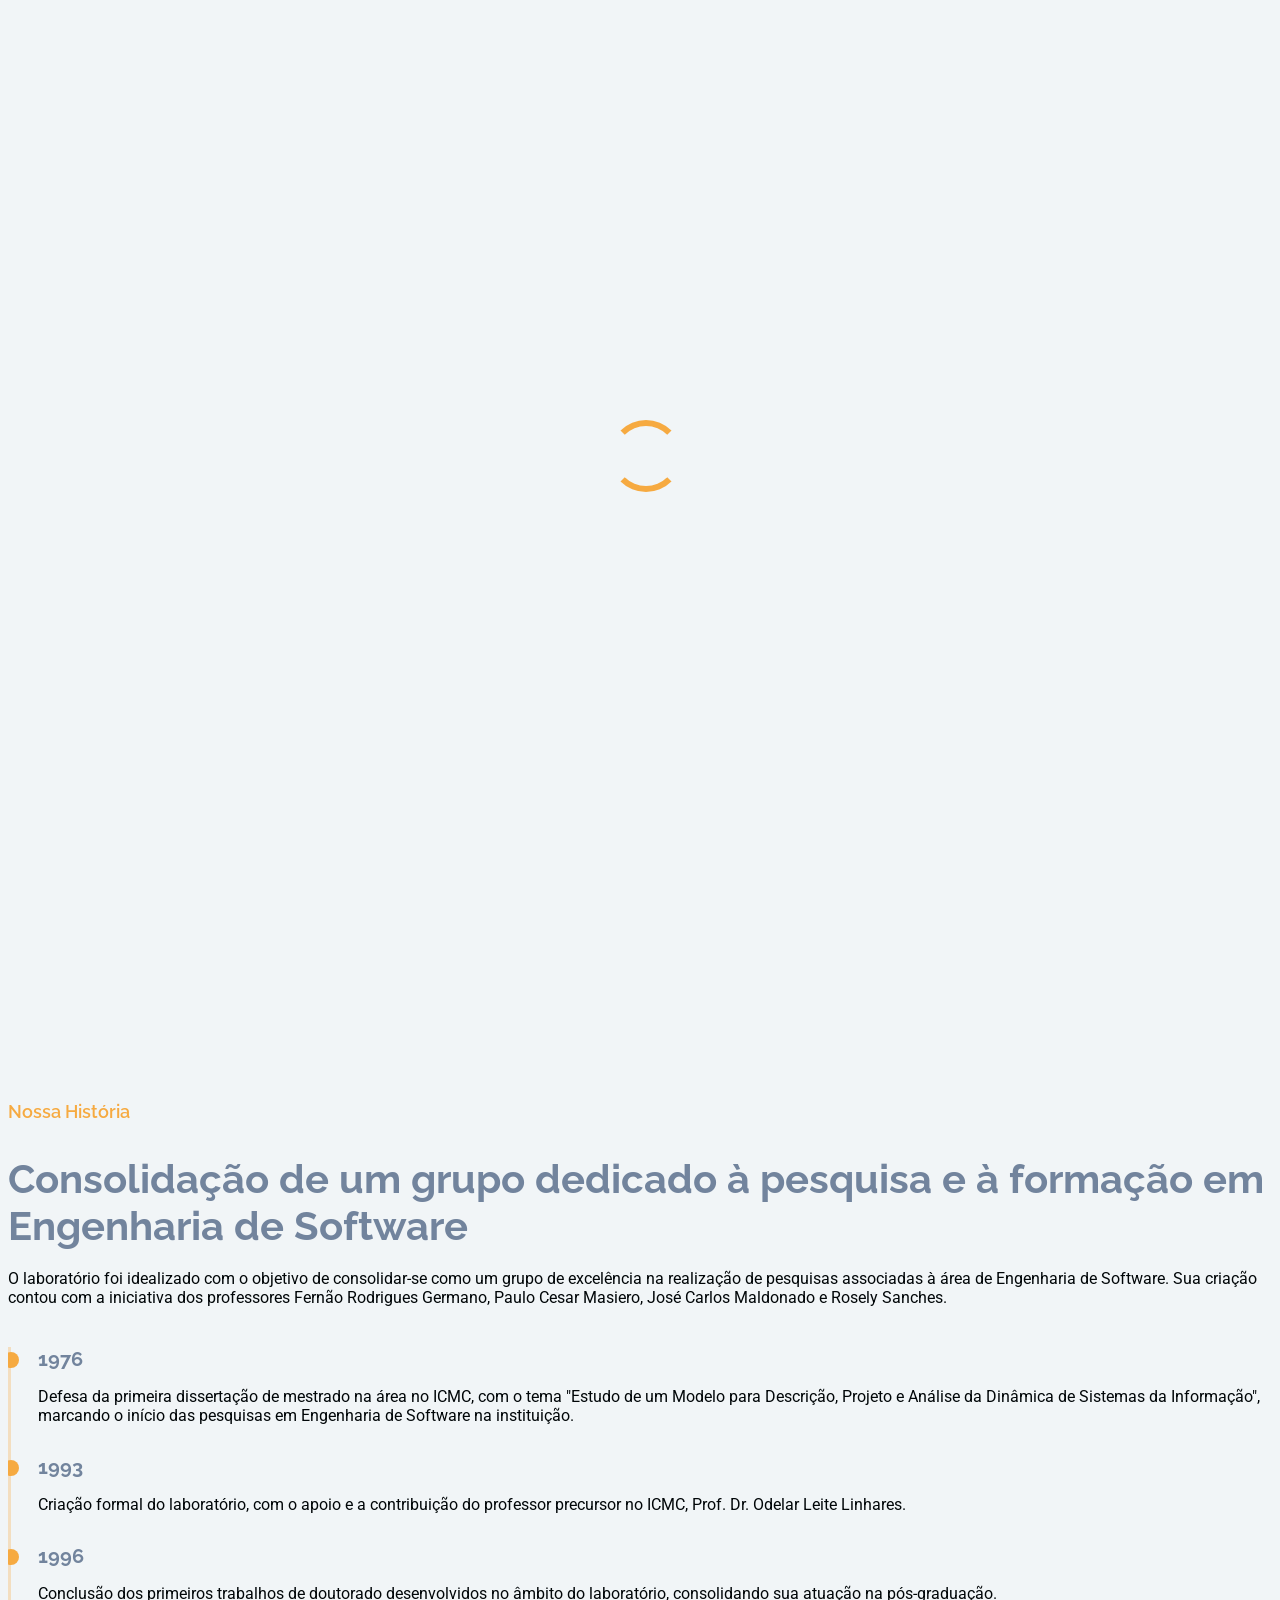
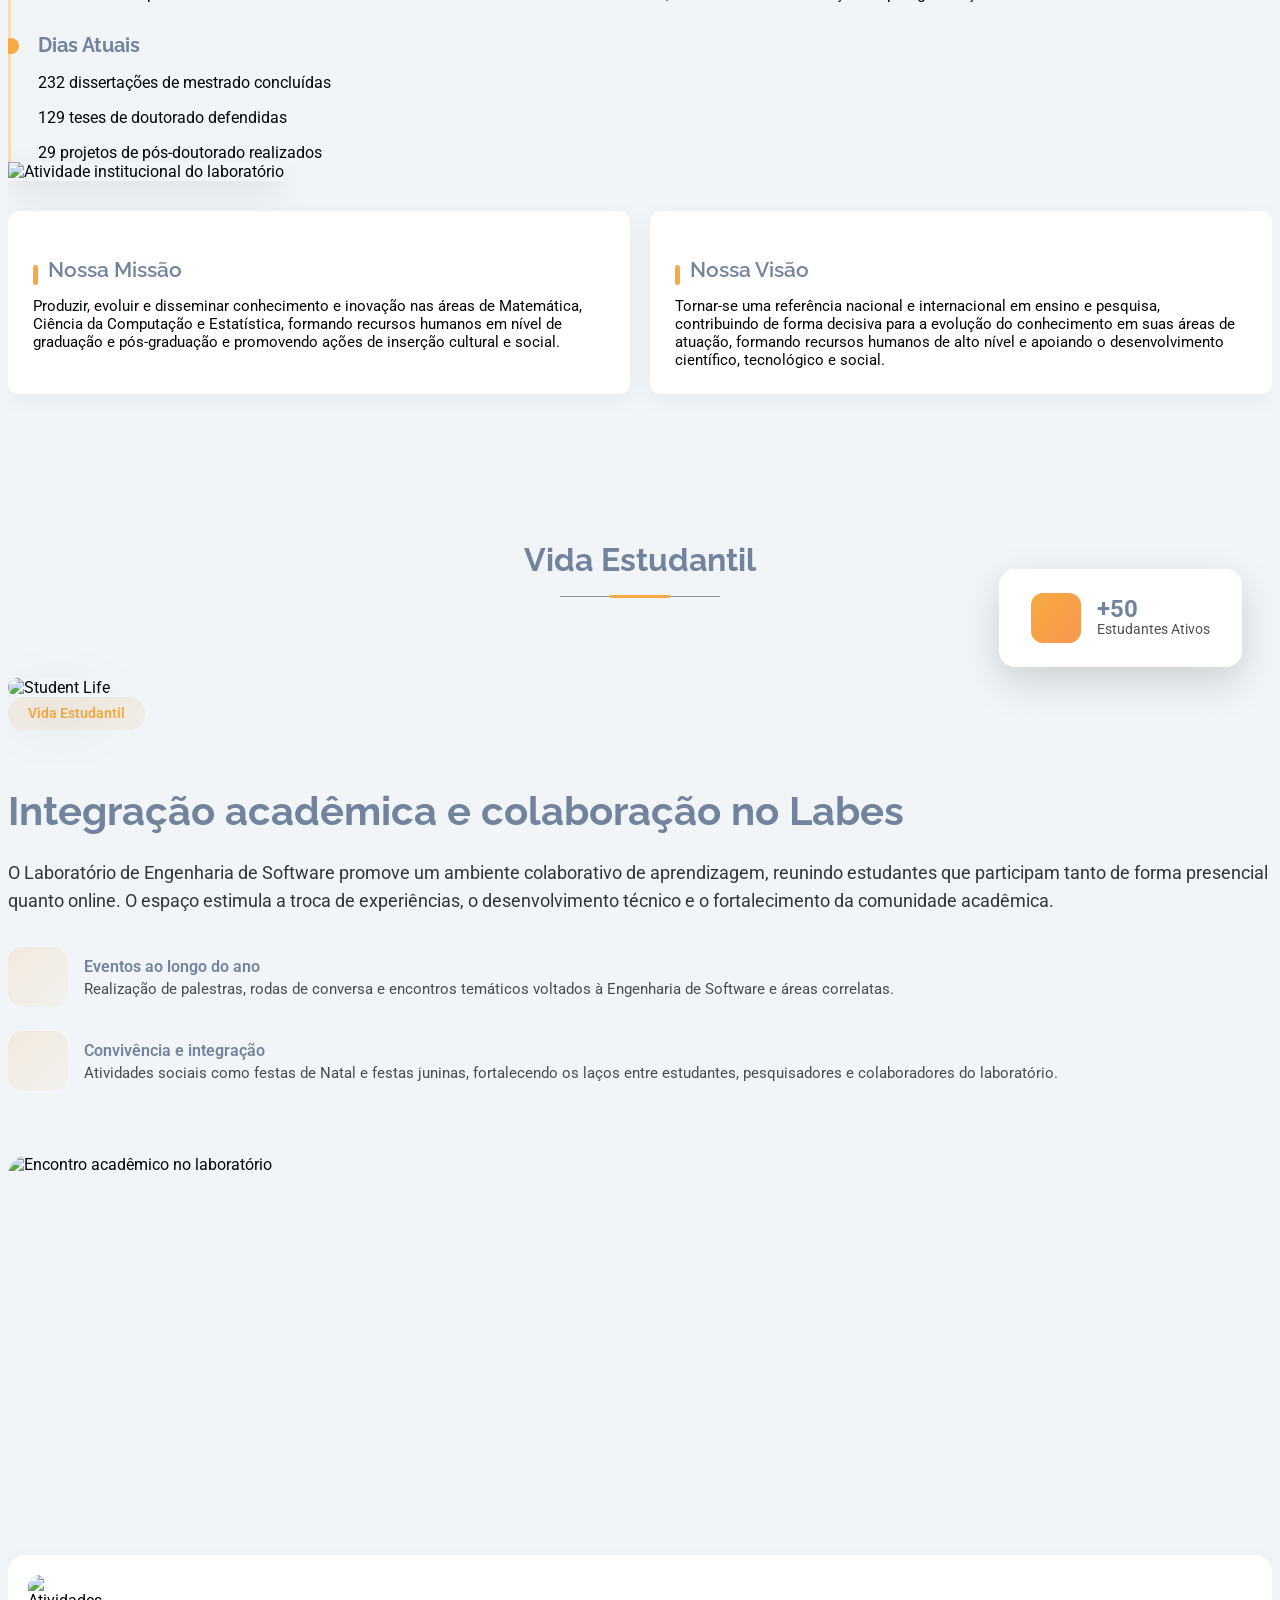
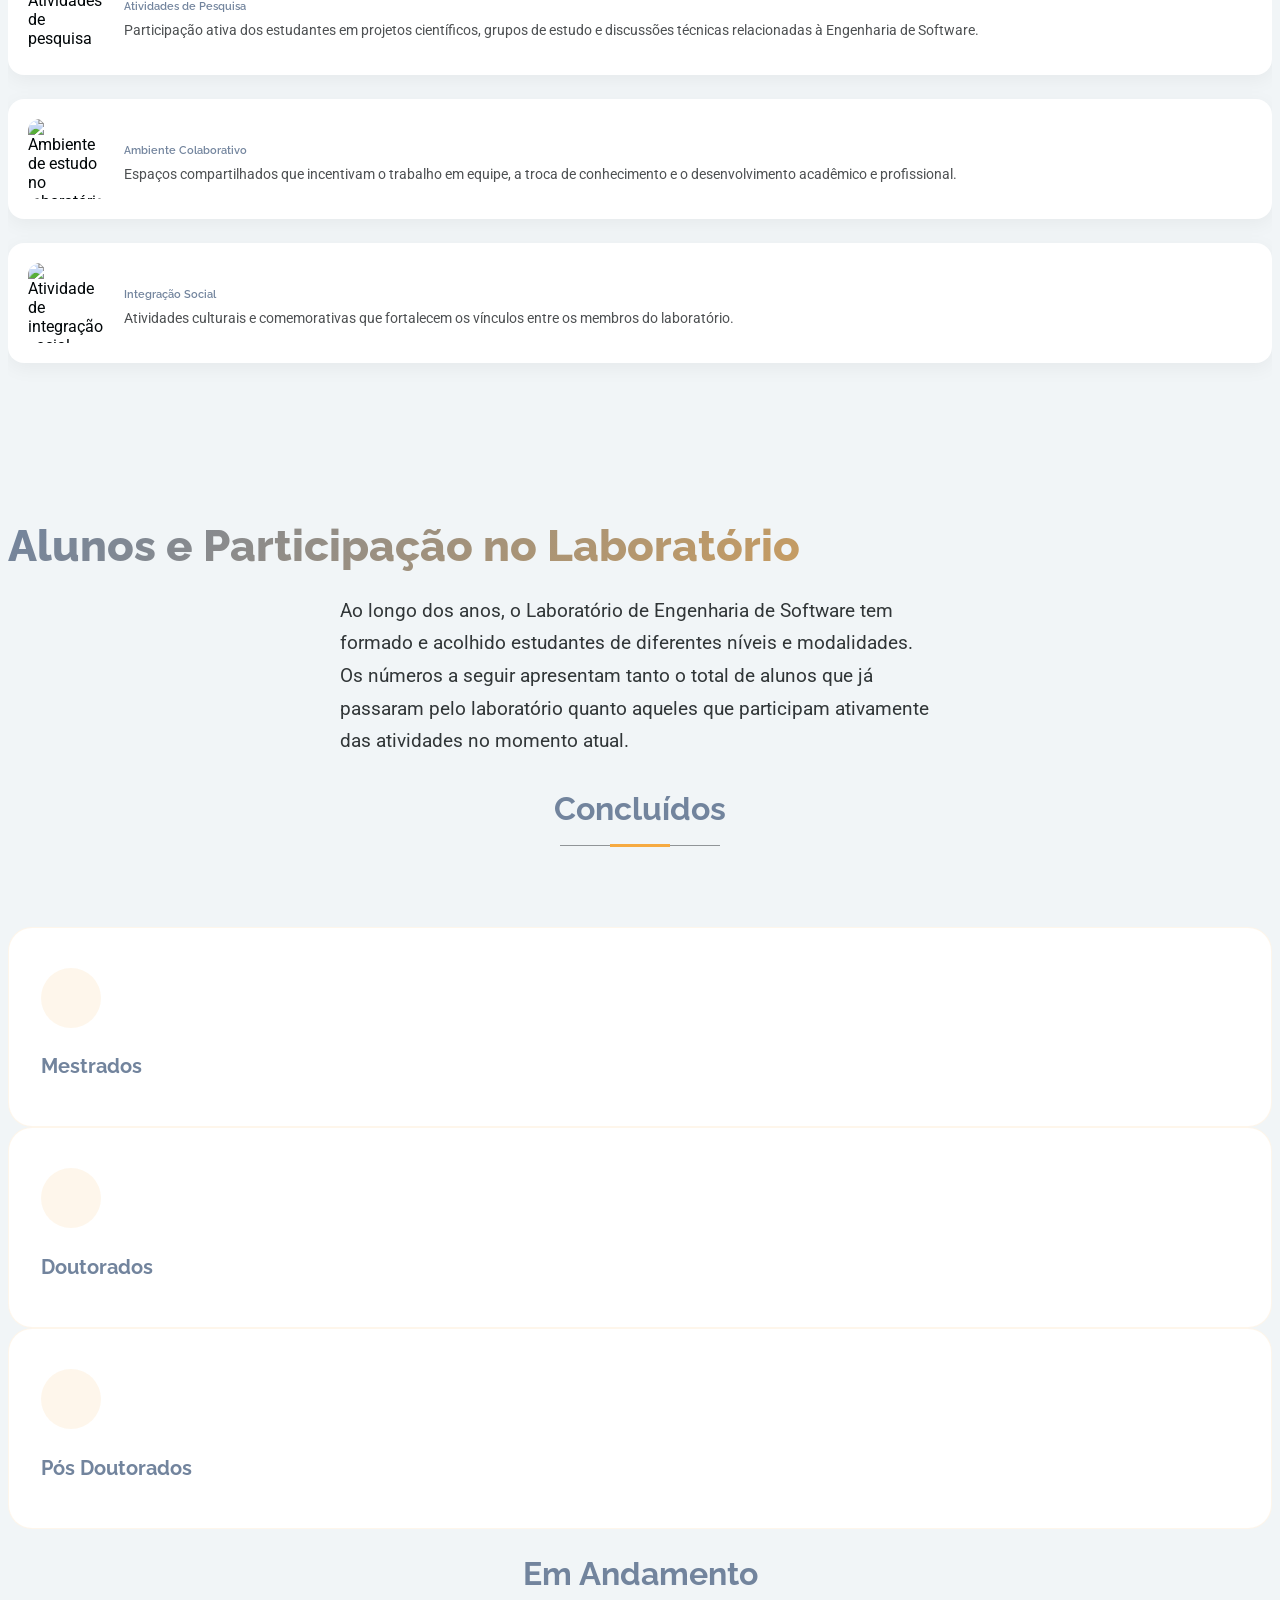
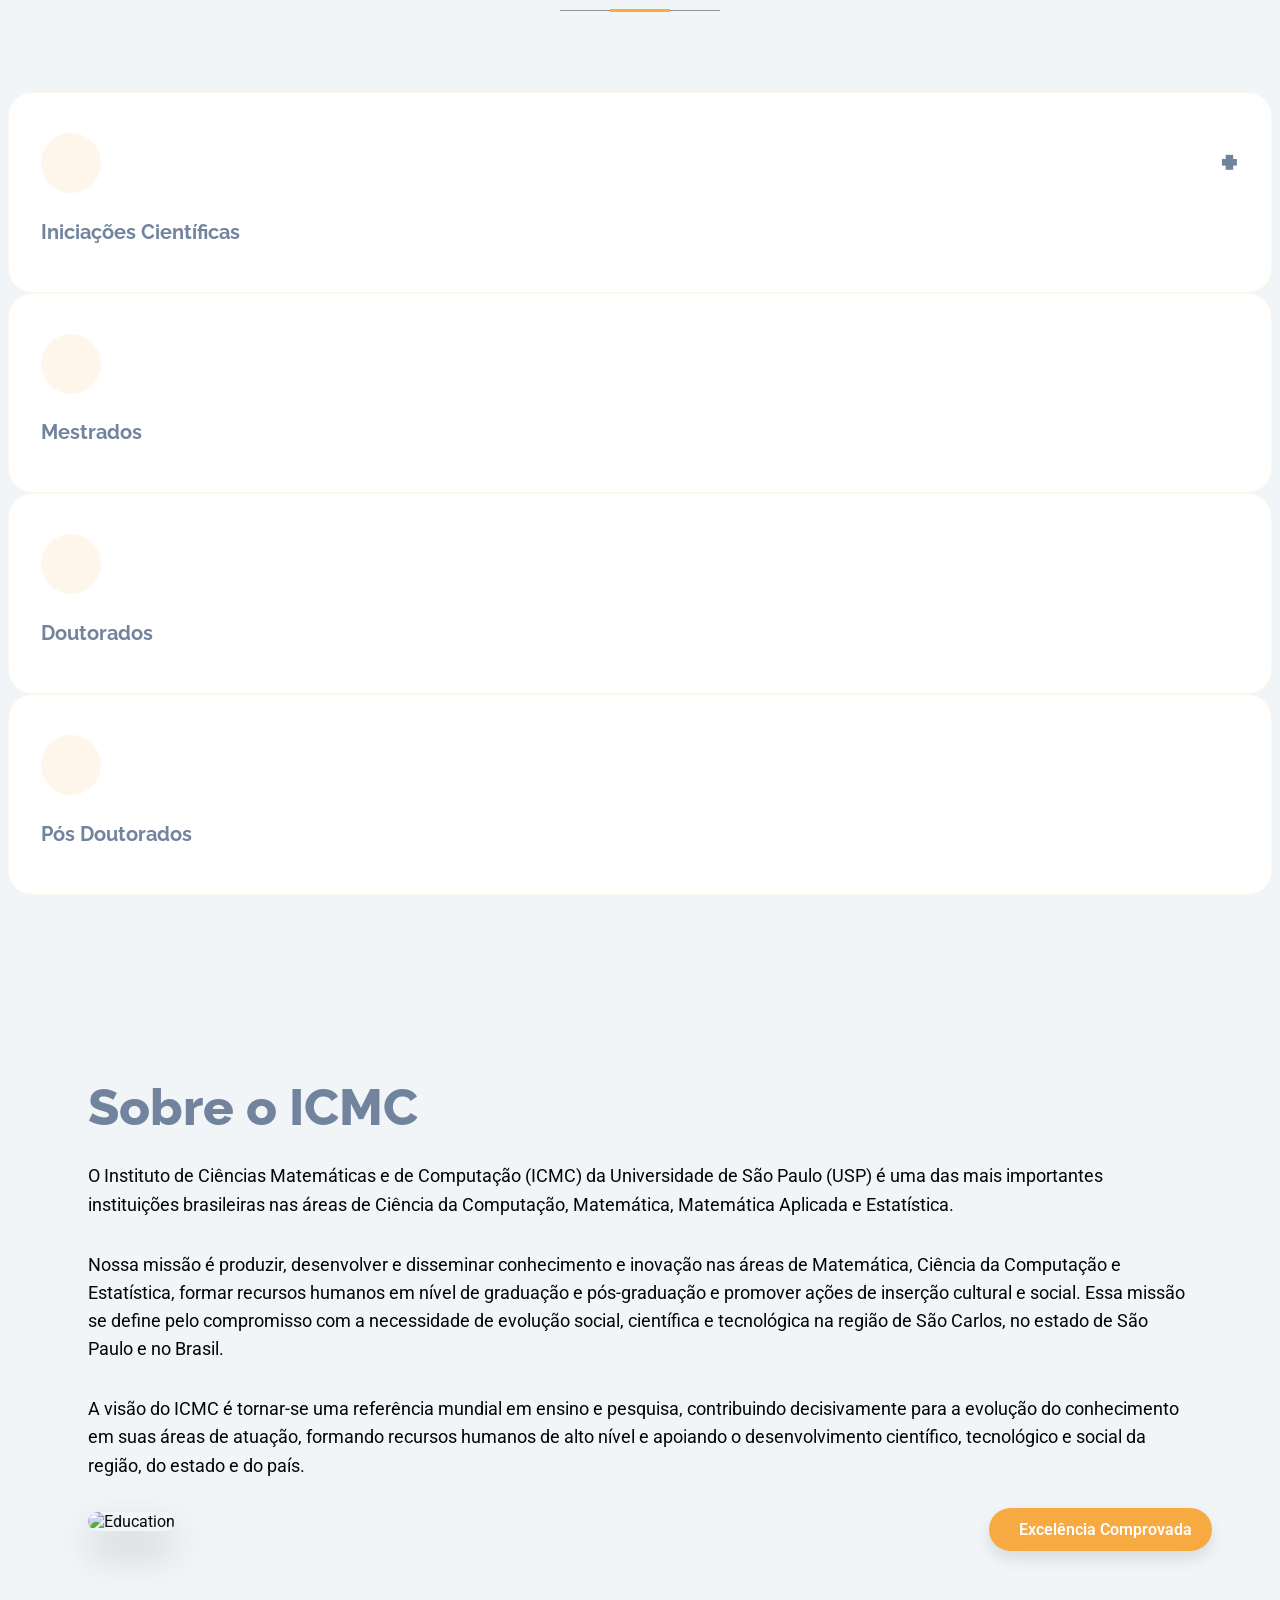
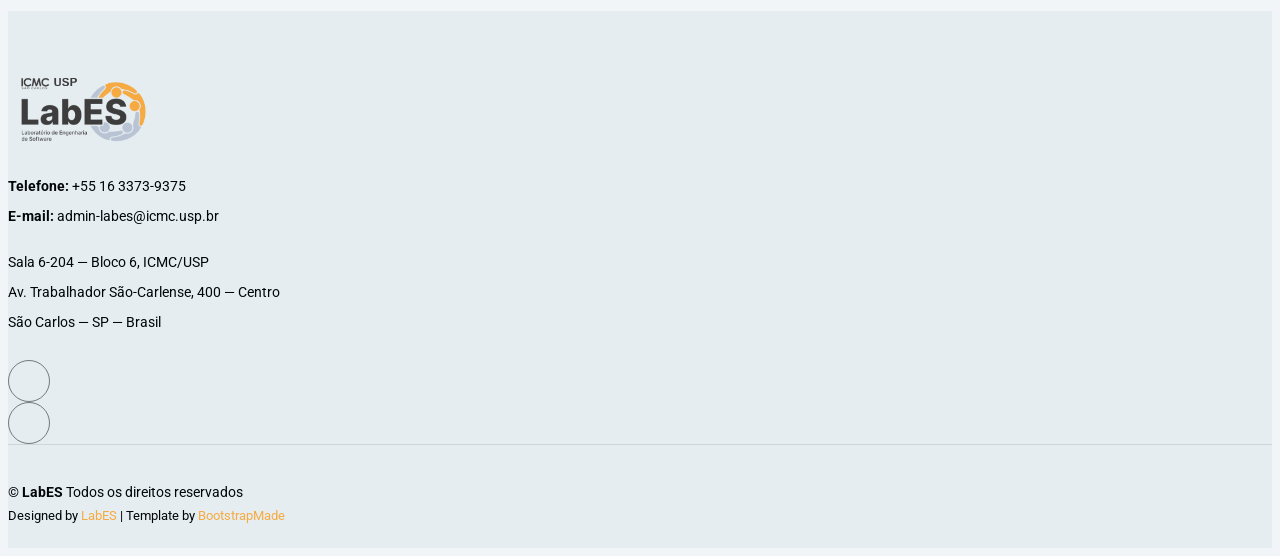
==== commit 68833a65: "Adiciona metadados Open Graph e Twitter nas páginas HTML para melhorar SEO e compartilhamento social" ====
--- a/index.html
+++ b/index.html
@@ -7,6 +7,24 @@
   <title>LabES - Laboratório de Engenharia de Software</title>
   <meta name="description" content="Laboratório de Engenharia de Software do ICMC-USP. Pesquisa, formação e inovação em Engenharia de Software desde 1993.">
   <meta name="keywords" content="LabES, Engenharia de Software, ICMC, USP, pesquisa, pós-graduação, mestrado, doutorado">
+  <link rel="canonical" href="https://www.labes.icmc.usp.br/">
+
+  <meta property="og:locale" content="pt_BR">
+  <meta property="og:type" content="website">
+  <meta property="og:site_name" content="LabES">
+  <meta property="og:title" content="LabES - Laboratório de Engenharia de Software">
+  <meta property="og:description" content="Laboratório de Engenharia de Software do ICMC-USP. Pesquisa, formação e inovação em Engenharia de Software desde 1993.">
+  <meta property="og:url" content="https://www.labes.icmc.usp.br/">
+  <meta property="og:image" content="https://www.labes.icmc.usp.br/assets/img/education/labes-logo.png">
+  <meta property="og:image:secure_url" content="https://www.labes.icmc.usp.br/assets/img/education/labes-logo.png">
+  <meta property="og:image:type" content="image/png">
+  <meta property="og:image:width" content="512">
+  <meta property="og:image:height" content="334">
+  <meta property="og:image:alt" content="Logo do LabES">
+  <meta name="twitter:card" content="summary_large_image">
+  <meta name="twitter:title" content="LabES - Laboratório de Engenharia de Software">
+  <meta name="twitter:description" content="Laboratório de Engenharia de Software do ICMC-USP. Pesquisa, formação e inovação em Engenharia de Software desde 1993.">
+  <meta name="twitter:image" content="https://www.labes.icmc.usp.br/assets/img/education/labes-logo.png">
 
   <!-- Favicons -->
   <link href="assets/img/favicon.png" rel="icon">
